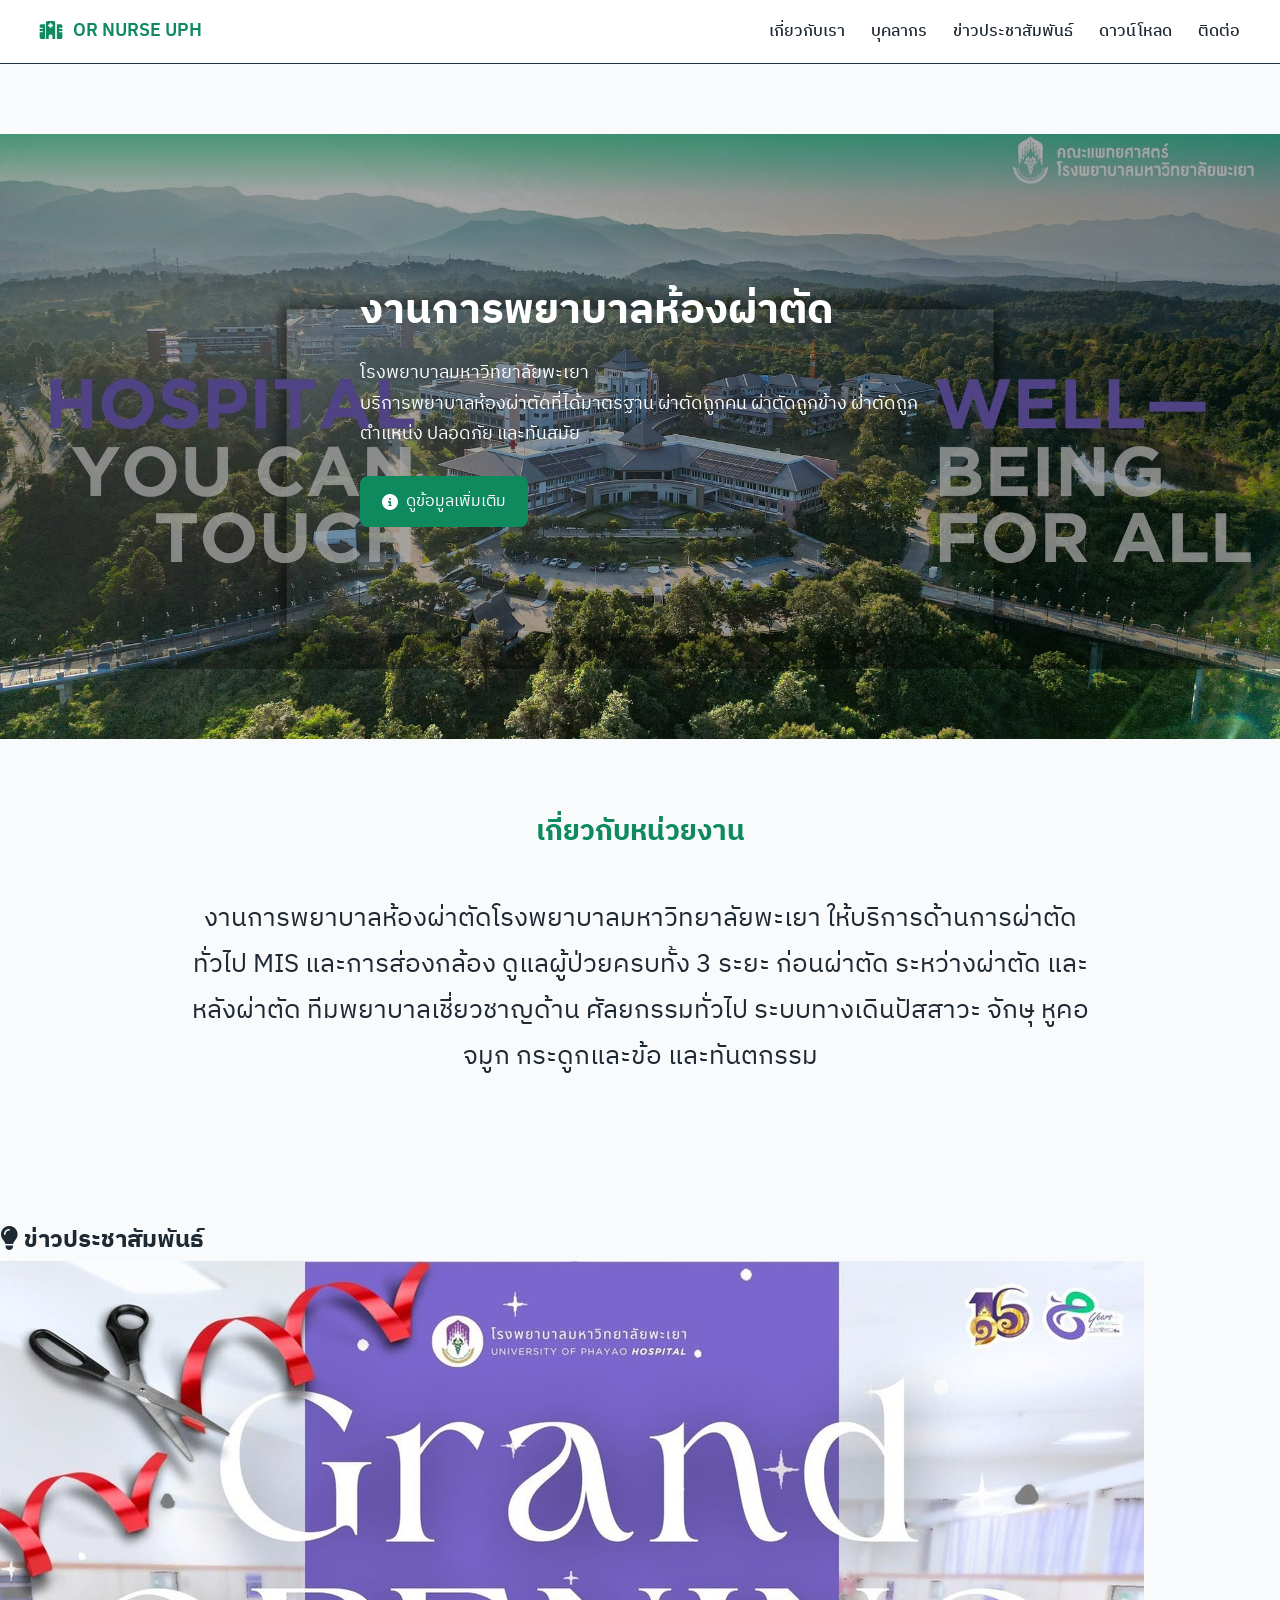
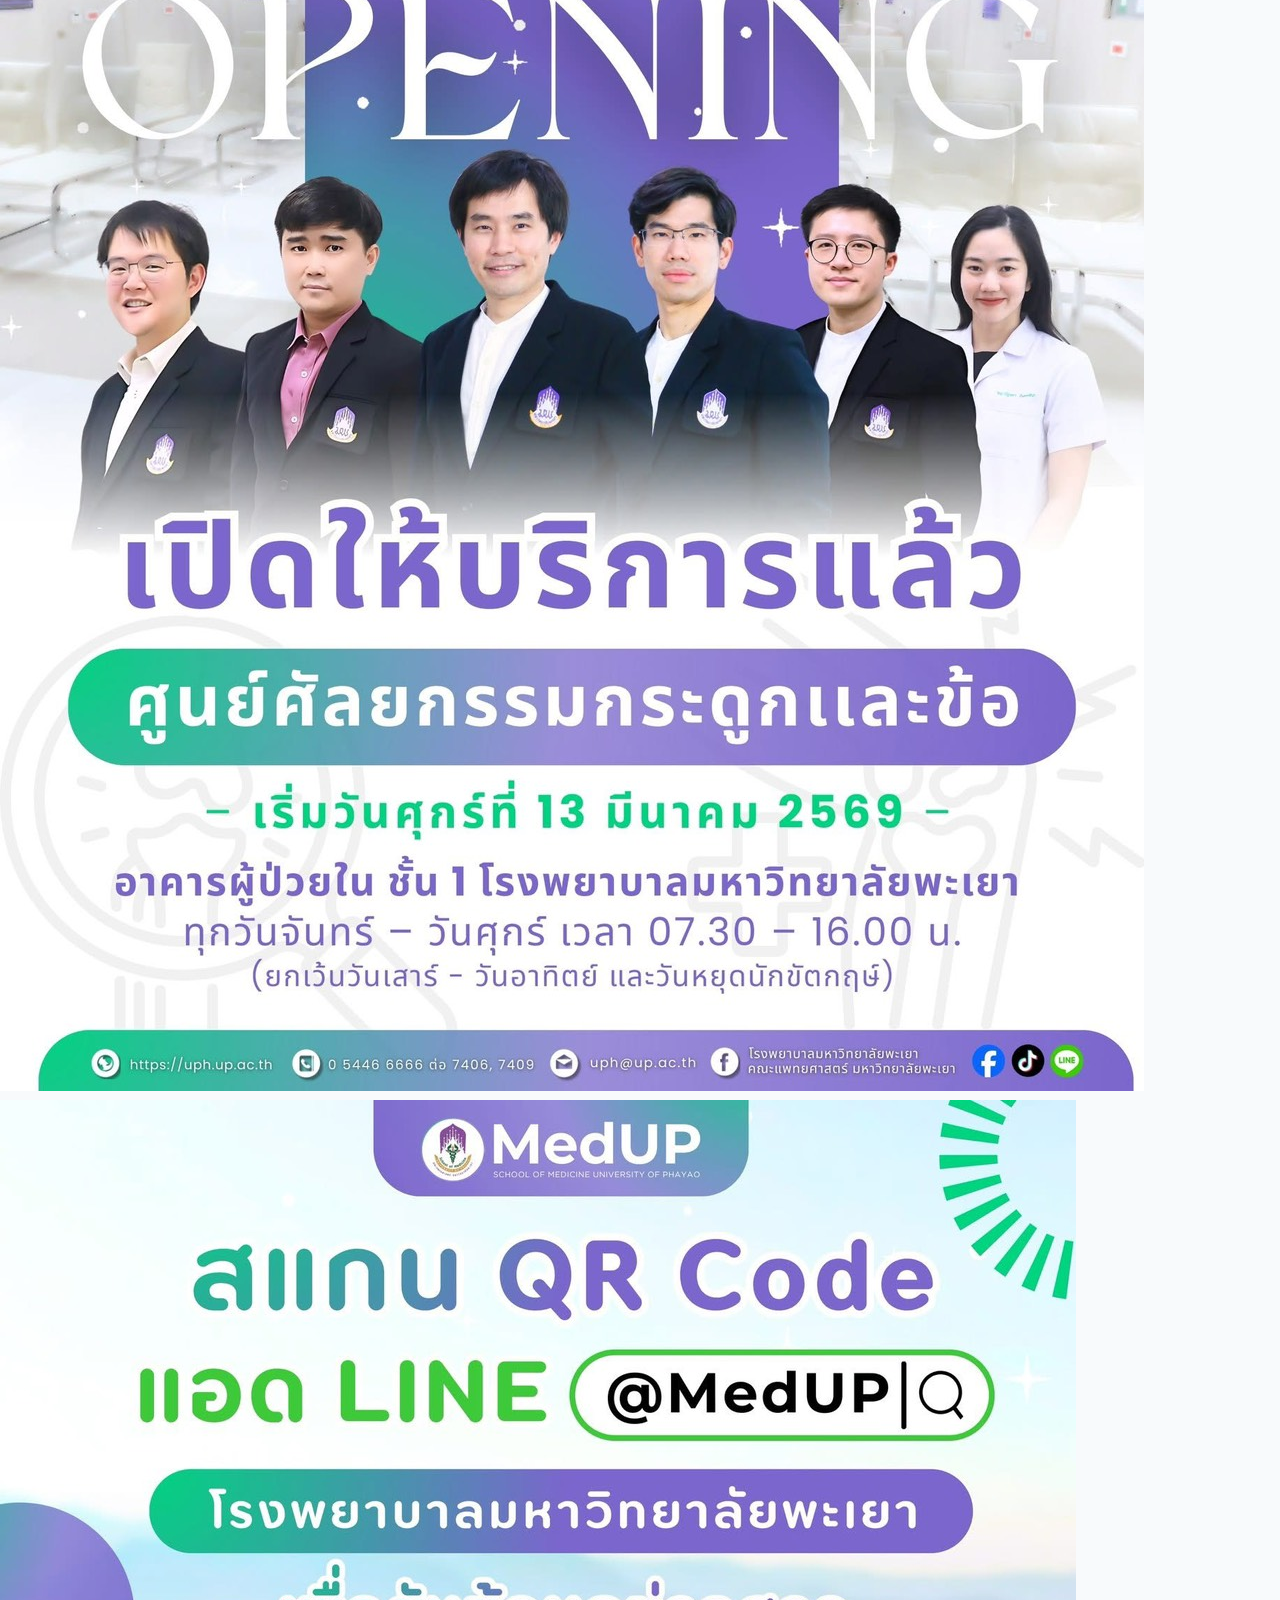
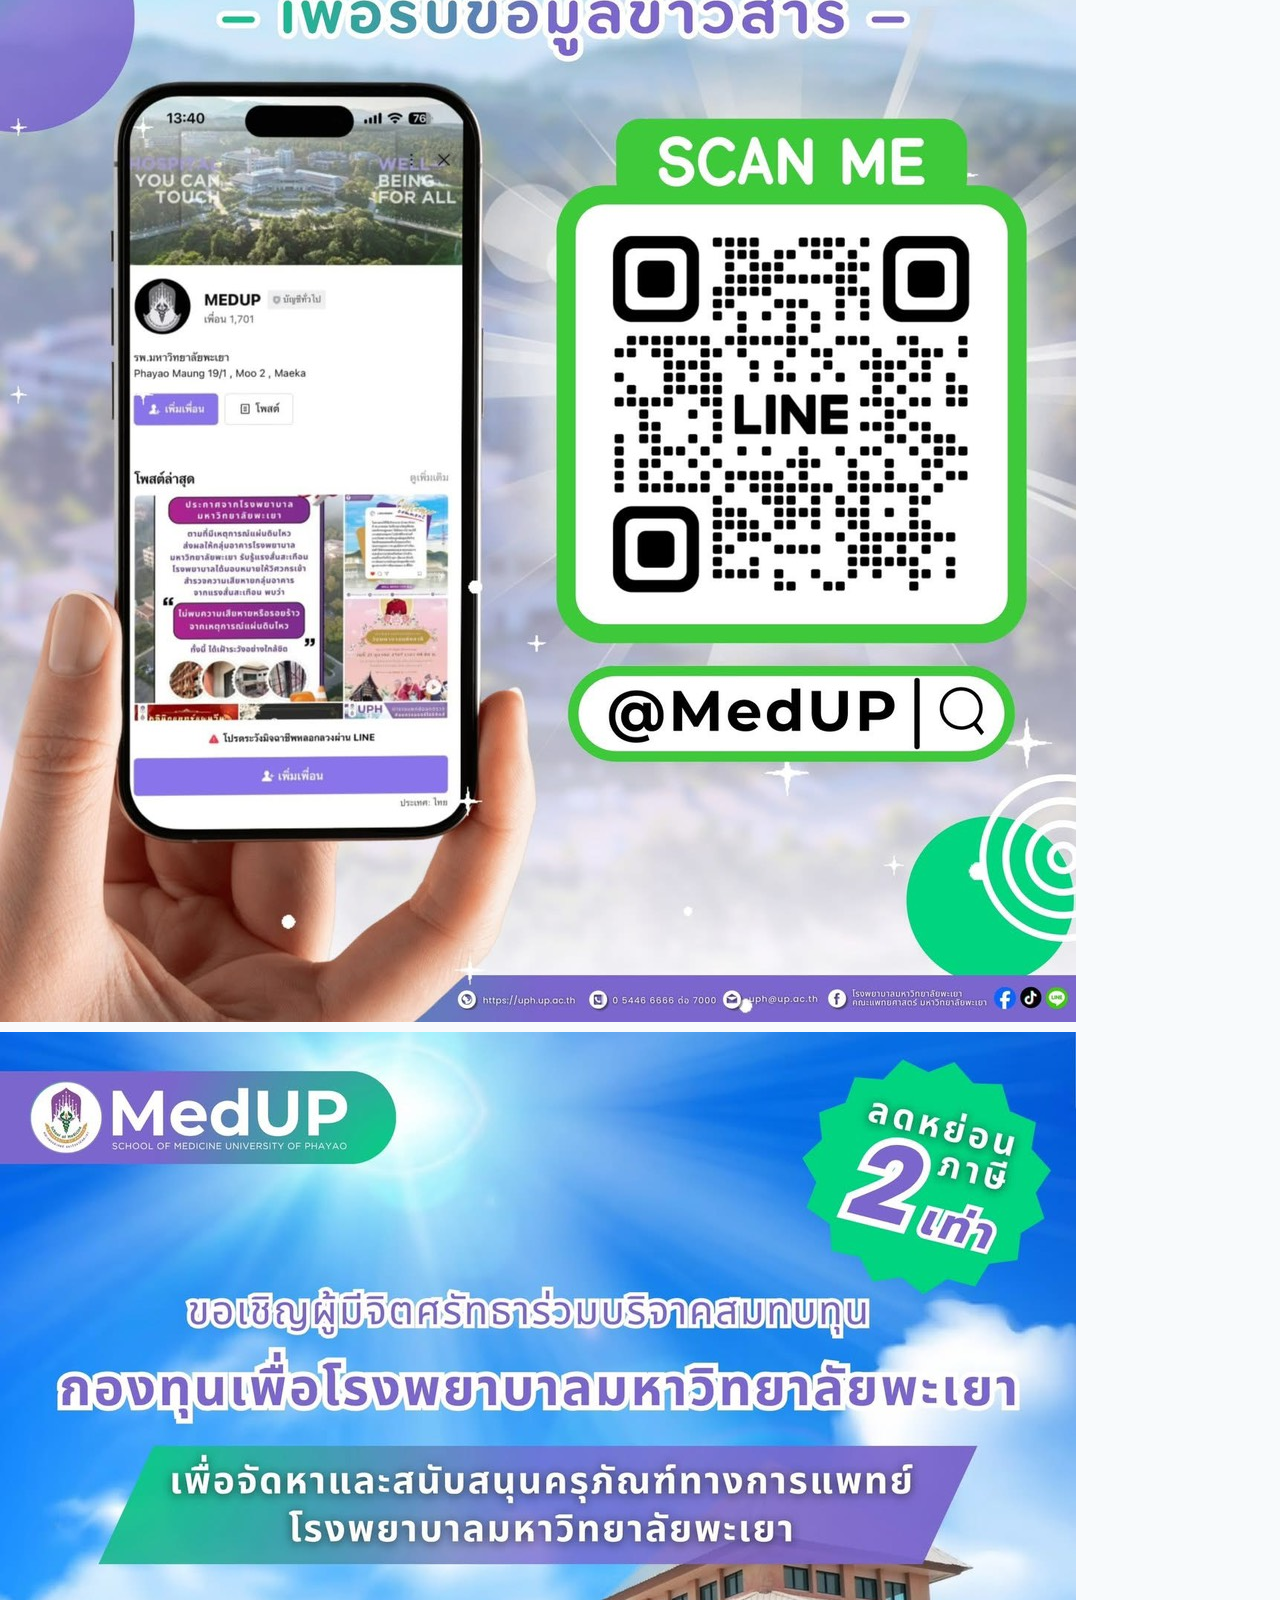
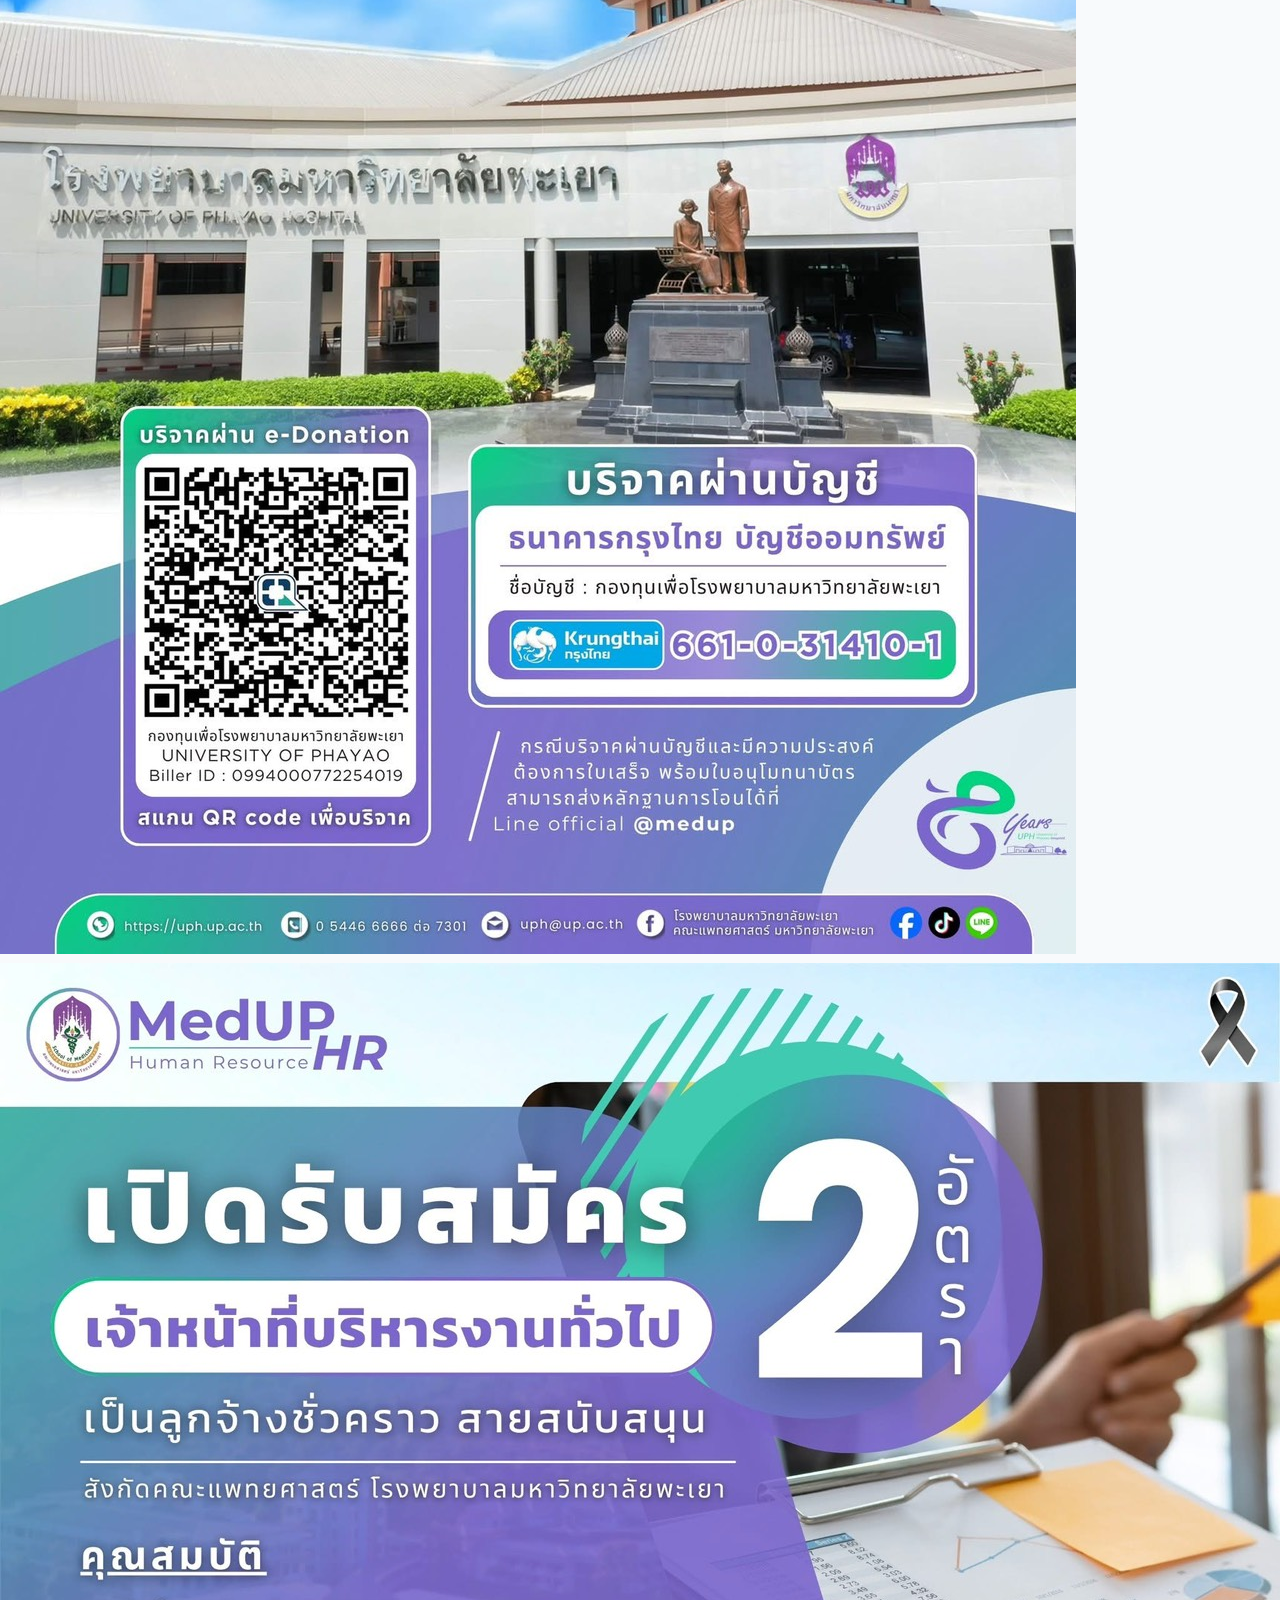
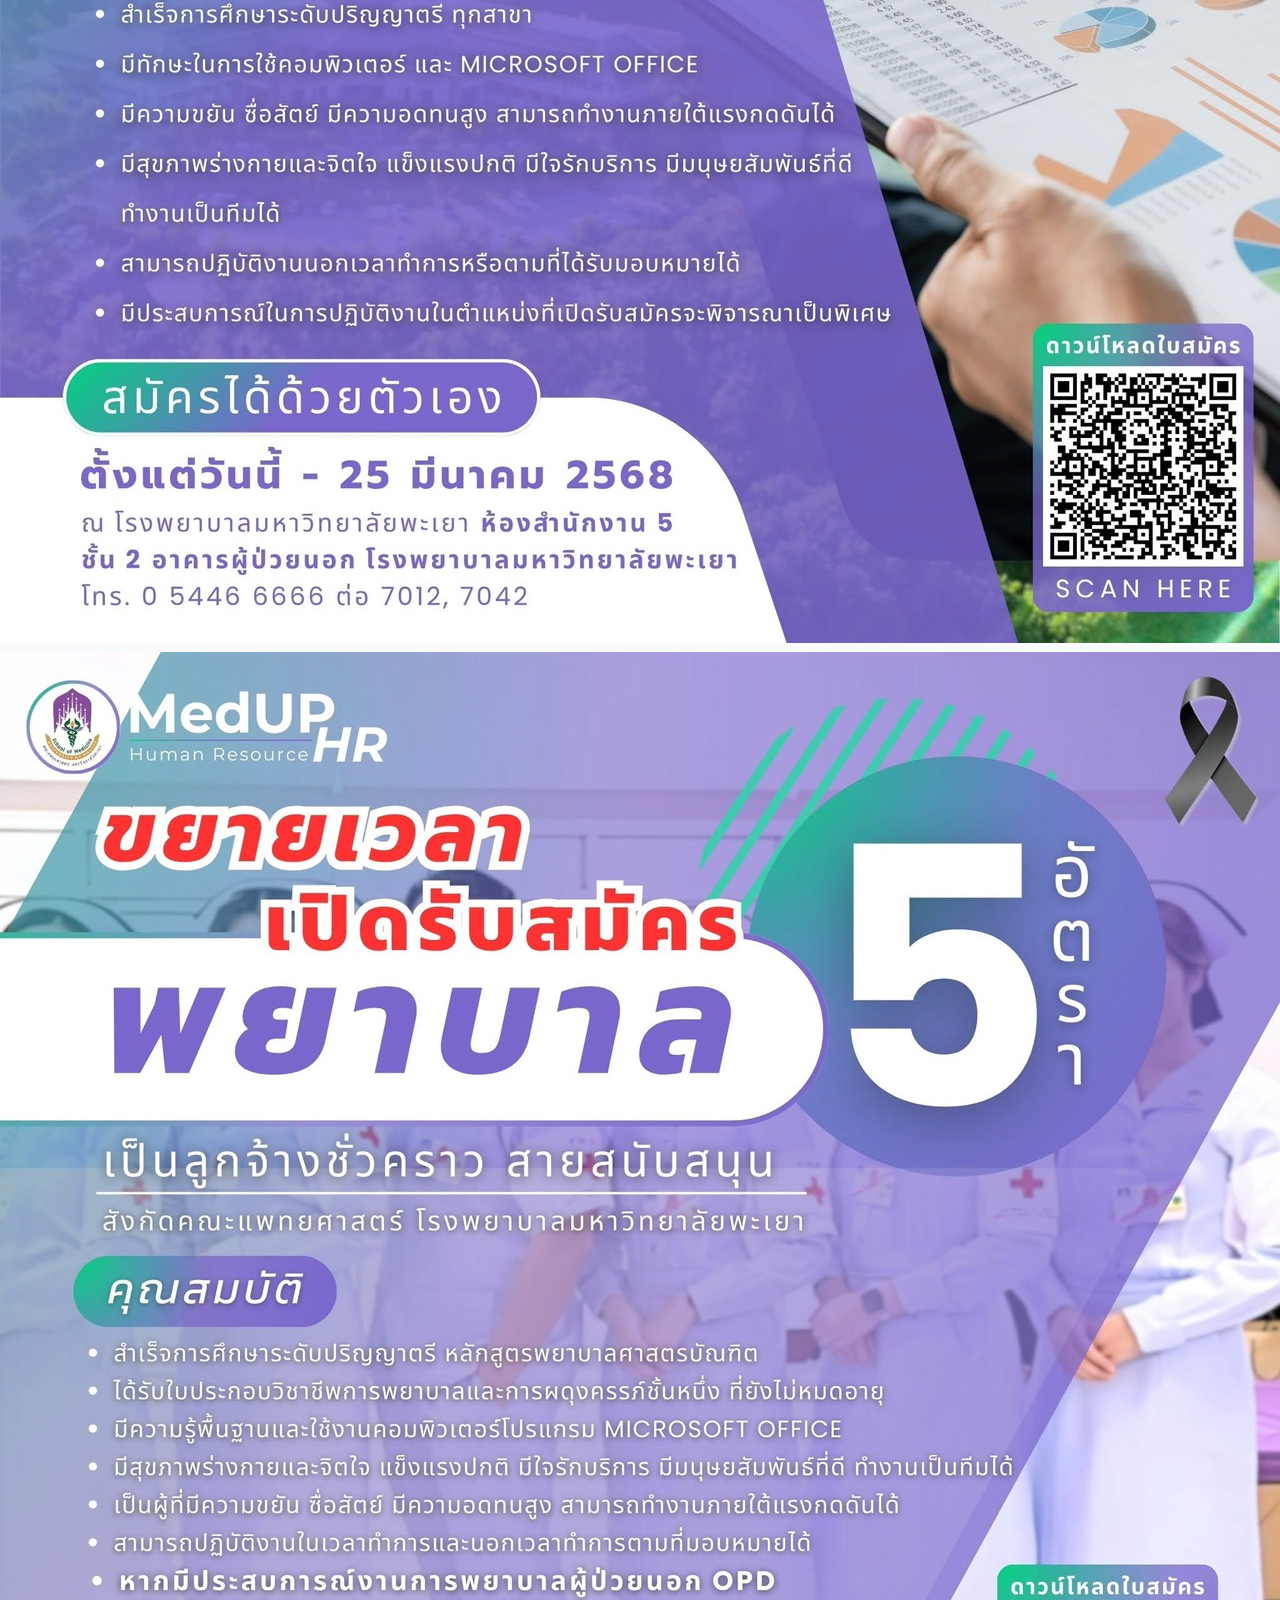
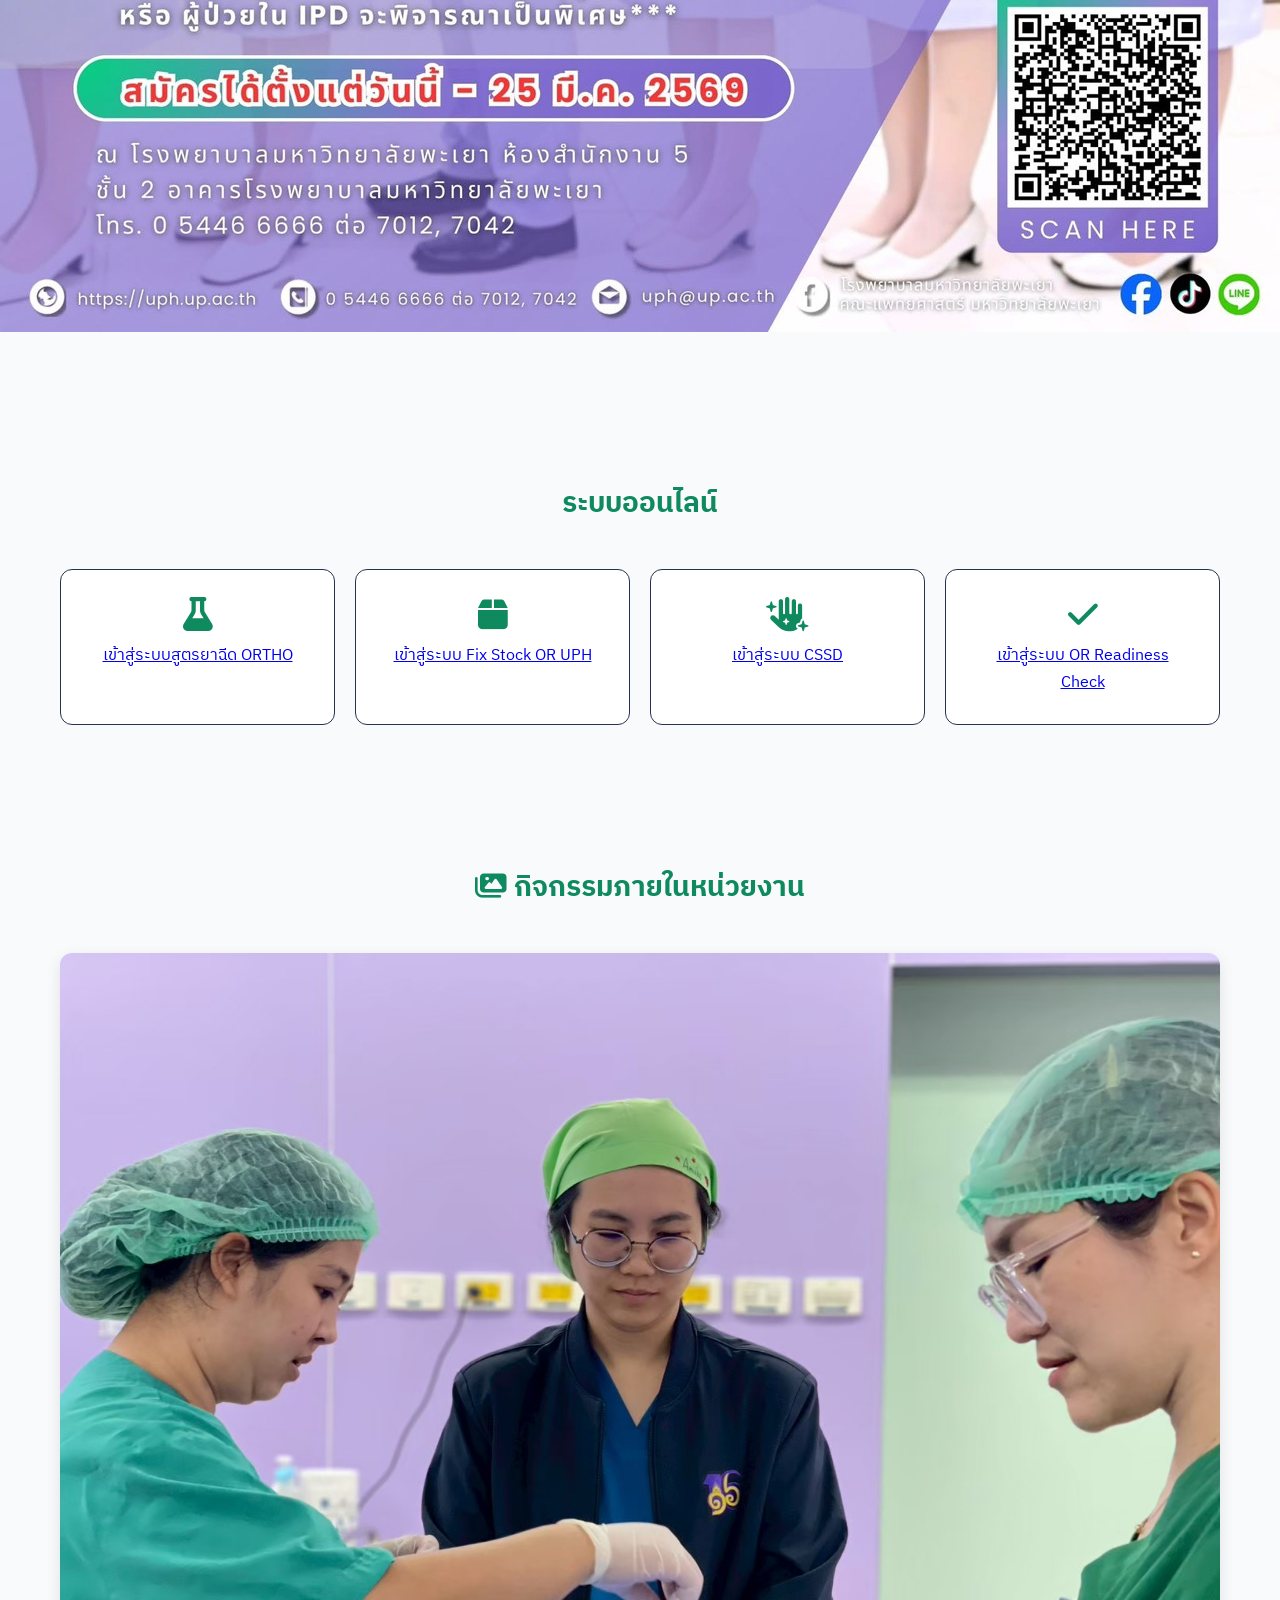
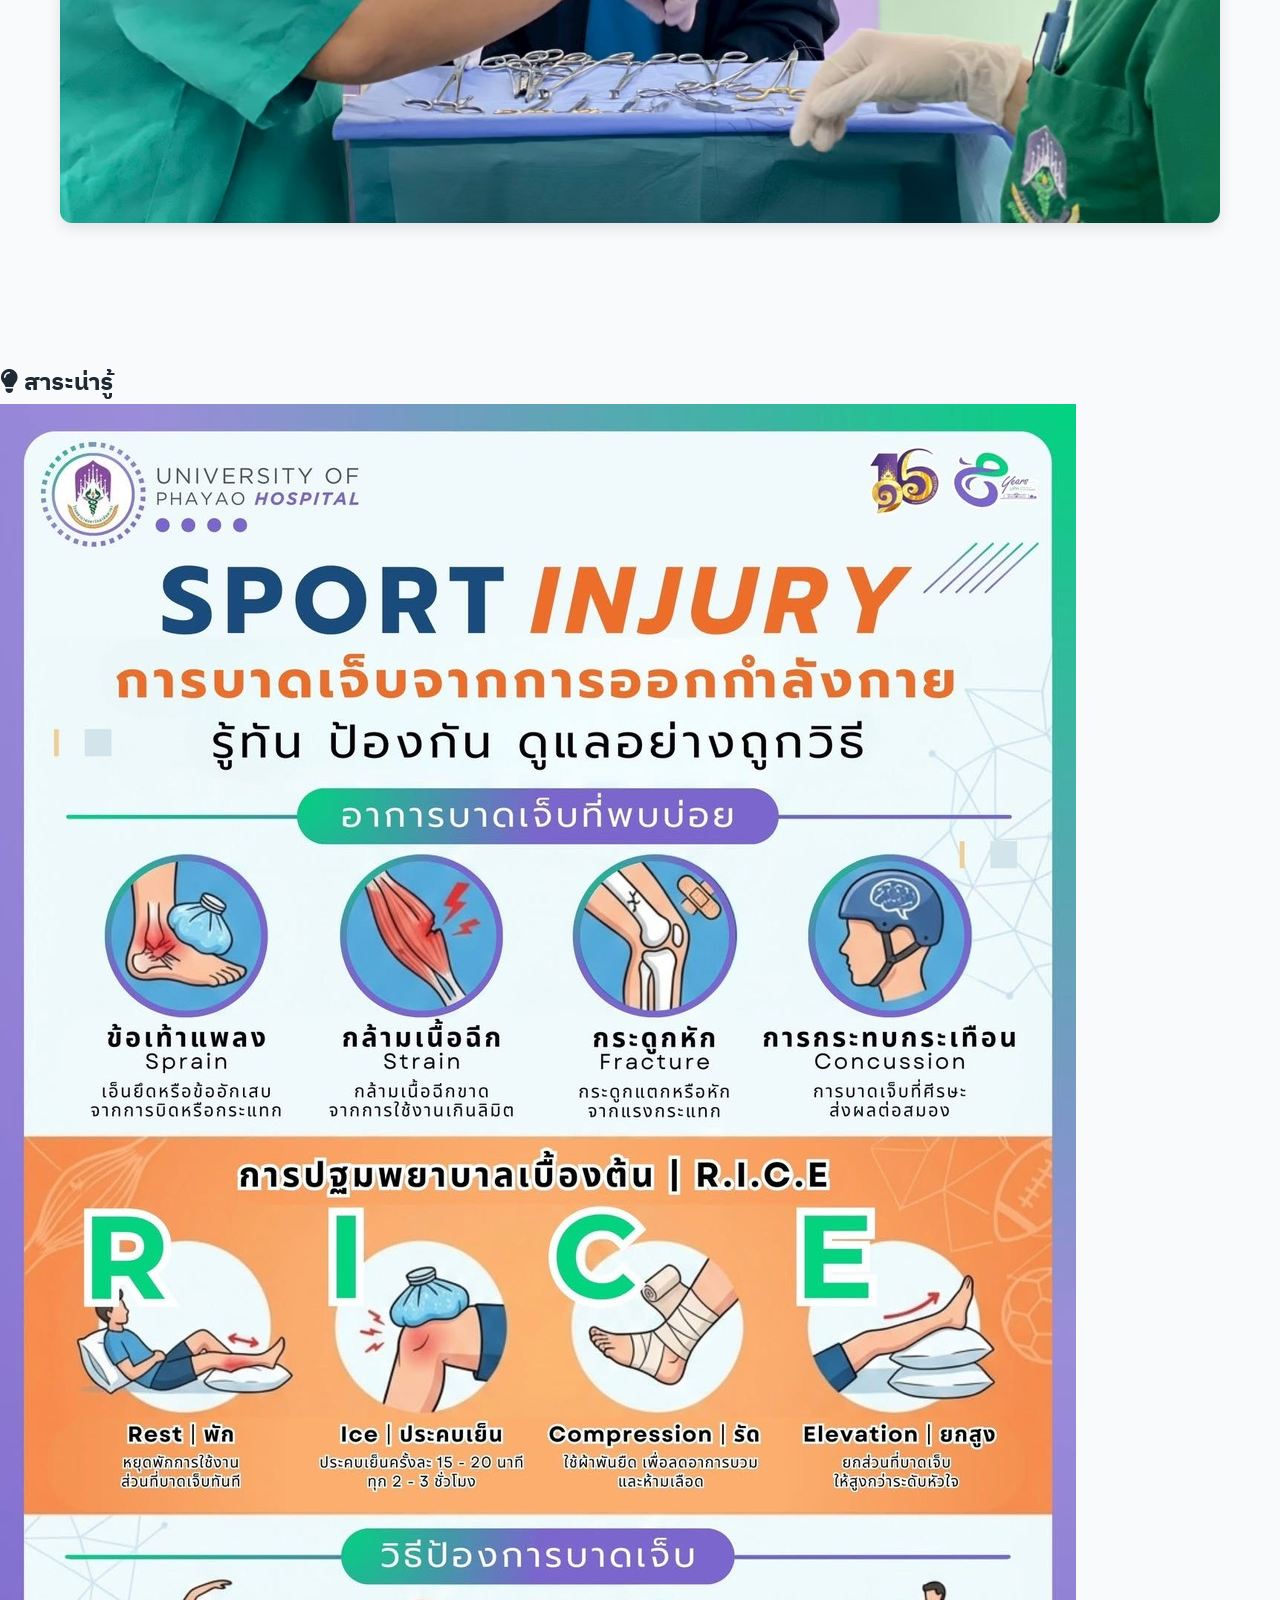
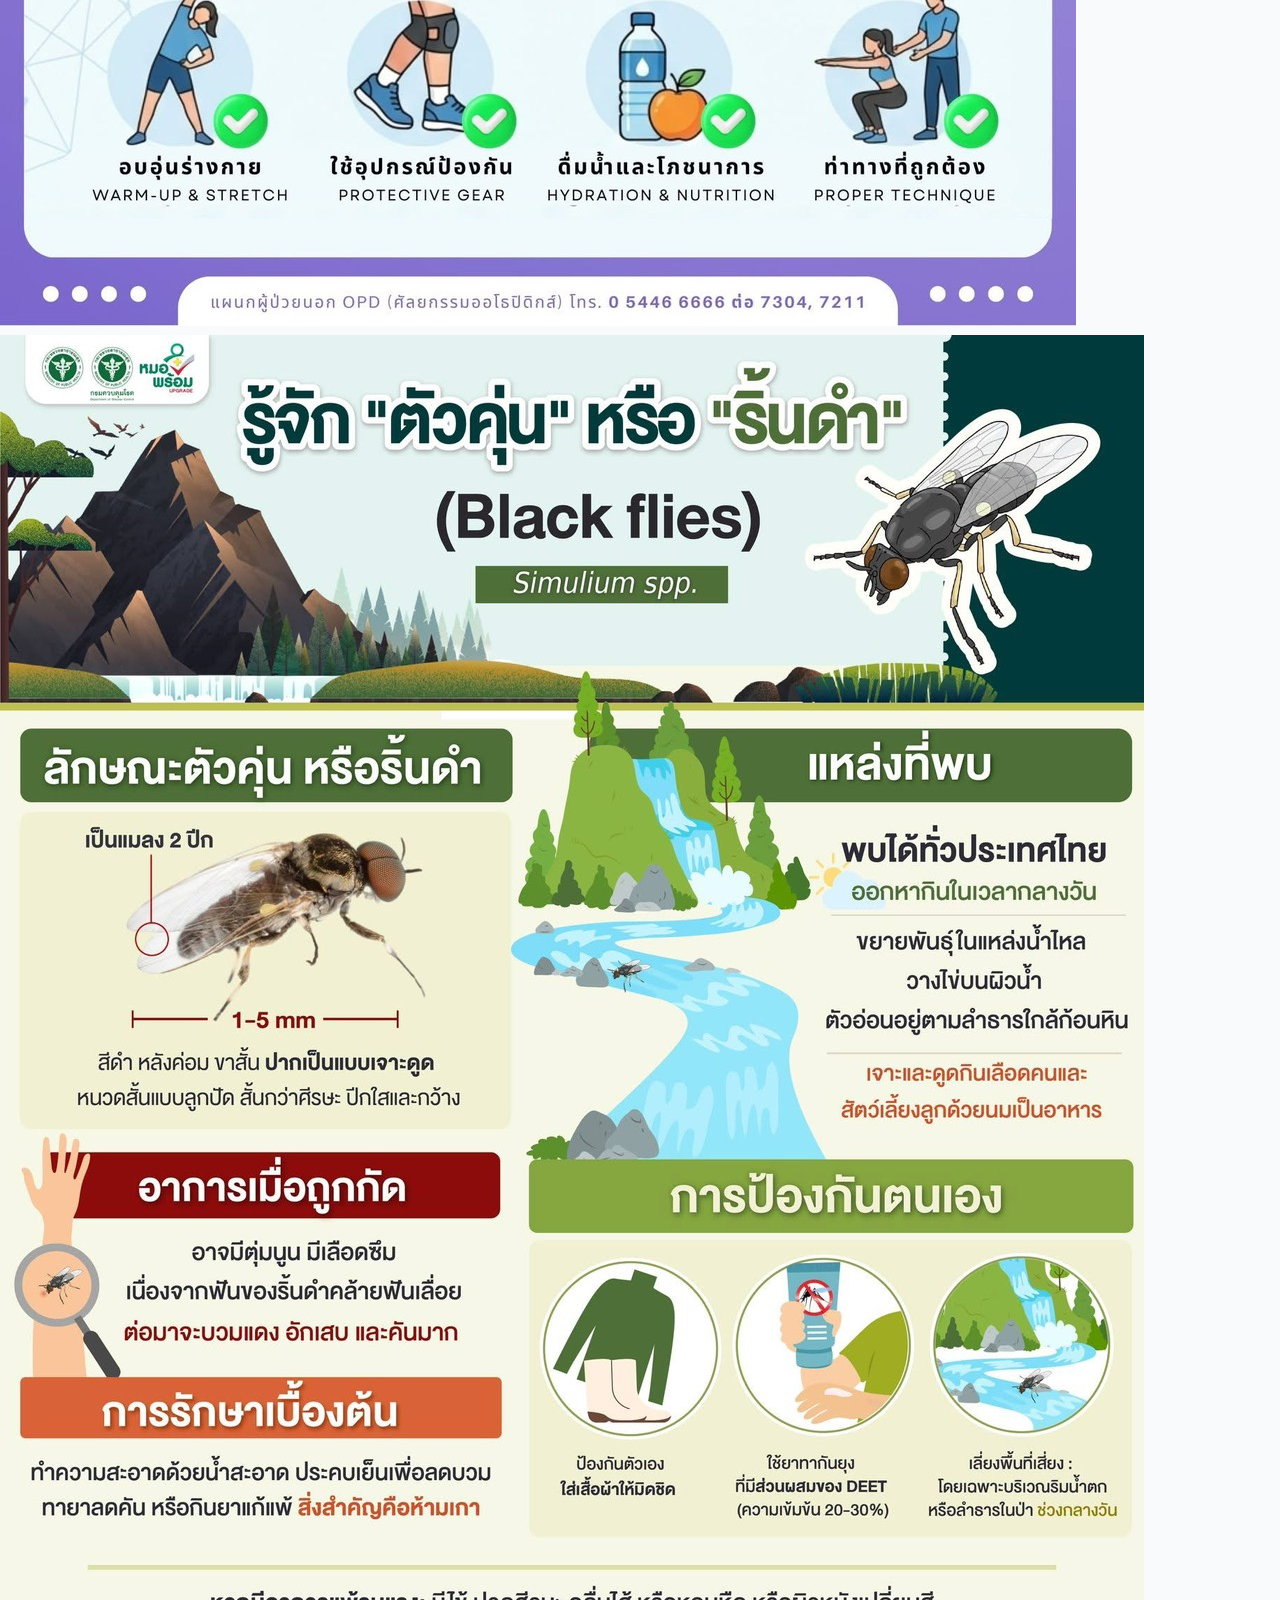
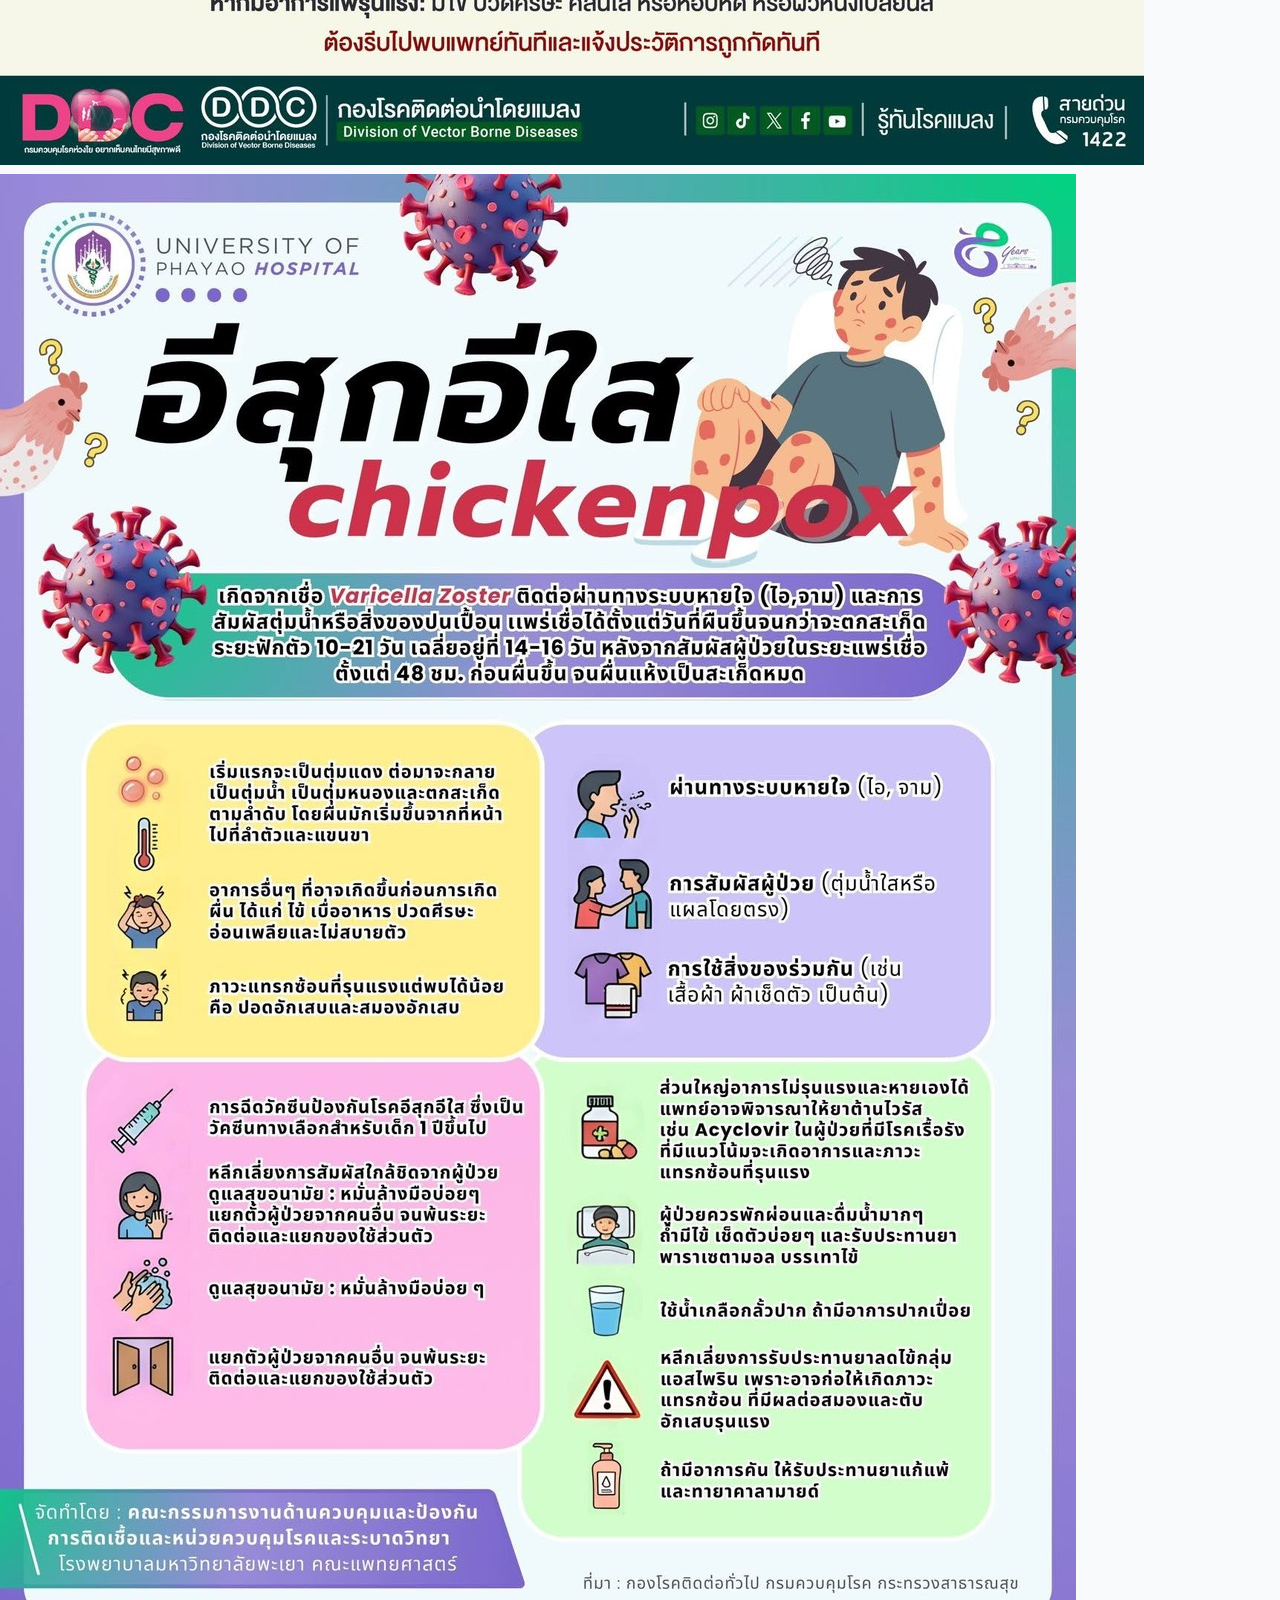
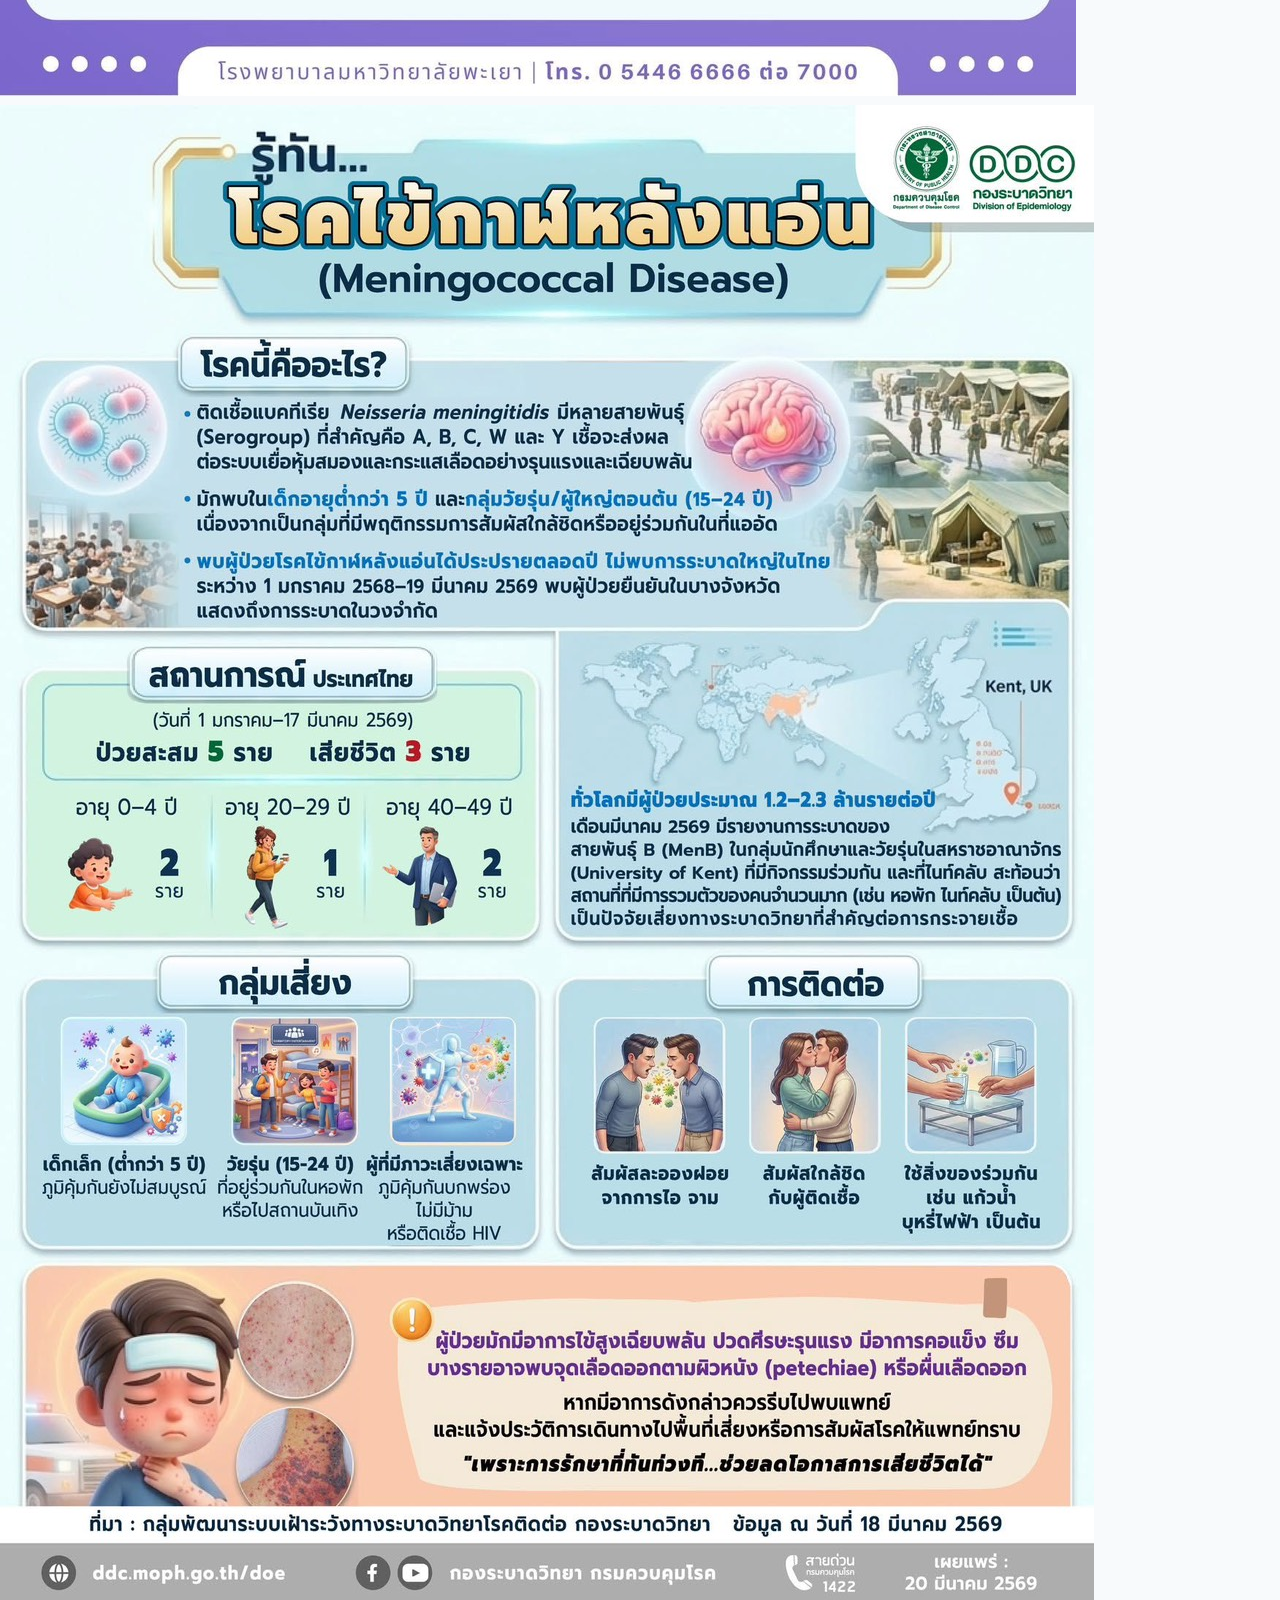
==== index.html @ 89be955a "Update index.html" ====
<!DOCTYPE html>
<html lang="th">
<head>

<meta charset="UTF-8">
<meta name="viewport" content="width=device-width, initial-scale=1.0">

<title>งานการพยาบาลห้องผ่าตัด | โรงพยาบาลมหาวิทยาลัยพะเยา</title>

<meta name="description" content="เว็บไซต์งานการพยาบาลห้องผ่าตัด โรงพยาบาลมหาวิทยาลัยพะเยา ข้อมูลบุคลากร ข่าวประชาสัมพันธ์ เอกสาร และกิจกรรม">

<!-- Google Font -->
<link href="https://fonts.googleapis.com/css2?family=IBM+Plex+Sans+Thai:wght@300;400;500;600;700&display=swap" rel="stylesheet">

<!-- Font Awesome -->
<link rel="stylesheet" href="https://cdnjs.cloudflare.com/ajax/libs/font-awesome/6.5.0/css/all.min.css">

<style>

/* ===== ROOT ===== */
:root{
--primary:#0f8a5f;
--primary-dark:#0a6c49;
--primary-light:#eaf7f3;
--text:#1f2933;
--gray:#6b7280;
--border:#25334e;
--bg:#f8fafc;
}

/* ===== BASE ===== */
*{margin:0;padding:0;box-sizing:border-box;}
body{
font-family:'IBM Plex Sans Thai',sans-serif;
background:var(--bg);
color:var(--text);
line-height:1.7;
}

.container{
max-width:1200px;
margin:auto;
padding:0 20px;
}

/* ===== HEADER ===== */
.header{
background:white;
border-bottom:1px solid var(--border);
position:sticky;
top:0;
z-index:1000;
}

.nav-container{
display:flex;
justify-content:space-between;
align-items:center;
padding:16px 0;
}

.logo{
display:flex;
align-items:center;
gap:10px;
font-weight:600;
font-size:18px;
color:var(--primary);
}

.navbar ul{
display:flex;
list-style:none;
gap:26px;
}

.navbar a{
text-decoration:none;
color:var(--text);
font-weight:500;
transition:0.25s;
}

.navbar a:hover{color:var(--primary);}

.mobile-menu{display:none;font-size:22px;}

/* ===== HERO SLIDER ===== */
.hero{
position:relative;
height:75vh;
overflow:hidden;
}

.hero-slider{
position:absolute;
width:100%;
height:100%;
}

.hero-slider img{
position:absolute;
width:100%;
height:100%;
object-fit:cover;
opacity:0;
transition:opacity 1s ease;
}

.hero-slider img.active{
opacity:1;
}

.hero-overlay{
position:relative;
z-index:2;
height:100%;
background:rgba(0,0,0,0.35);
display:flex;
align-items:center;
}

.hero-content{
color:white;
max-width:600px;
}

.hero h1{font-size:42px;margin-bottom:12px;}
.hero p{font-size:18px;margin-bottom:26px;}

.btn-primary{
display:inline-flex;
align-items:center;
gap:8px;
background:var(--primary);
color:white;
padding:12px 22px;
border-radius:8px;
text-decoration:none;
transition:0.25s;
}

.btn-primary:hover{background:var(--primary-dark);}

/* ===== SECTION ===== */
section{padding:70px 0;}

.section-title{
text-align:center;
font-size:28px;
margin-bottom:40px;
color:var(--primary);
}

/* ===== ABOUT ===== */
.about-grid{
display:grid;
grid-template-columns:1fr 260px;
gap:40px;
align-items:center;
}

.about-icon{
font-size:120px;
color:var(--primary-light);
text-align:center;
}

/* ===== NEWS ===== */
.news-grid{
display:grid;
grid-template-columns:repeat(auto-fit,minmax(260px,1fr));
gap:24px;
}

.news-card{
background:white;
padding:24px;
border-radius:12px;
border:1px solid var(--border);
transition:0.25s;
}

.news-card:hover{
transform:translateY(-4px);
box-shadow:0 10px 25px rgba(0,0,0,0.05);
}

/* ===== EVENTS ===== */
.event-list{
list-style:none;
max-width:600px;
margin:auto;
}

.event-list li{
padding:12px 0;
border-bottom:1px solid var(--border);
}

.event-list i{
color:var(--primary);
margin-right:8px;
}

/* ===== DOCUMENT ===== */
.doc-grid{
display:grid;
grid-template-columns:repeat(auto-fit,minmax(200px,1fr));
gap:20px;
}

.doc-card{
background:white;
padding:28px;
text-align:center;
border-radius:12px;
border:1px solid var(--border);
transition:0.25s;
}

.doc-card:hover{
transform:translateY(-5px);
box-shadow:0 10px 25px rgba(0,0,0,0.06);
}

.doc-card i{
font-size:34px;
color:var(--primary);
margin-bottom:10px;
}


/* ===== FOOTER ===== */
.footer{
background:var(--primary);
color:white;
text-align:center;
padding:26px 0;
font-size:14px;
}

/* ===== RESPONSIVE ===== */
@media(max-width:900px){
.about-grid{grid-template-columns:1fr;}
.about-icon{display:none;}
}

@media(max-width:768px){
.navbar{display:none;}
.mobile-menu{display:block;}
.hero{height:65vh;}
.hero h1{font-size:32px;}
}

</style>

</head>

<body>

<!-- HEADER -->
<header class="header">
<div class="container nav-container">

<div class="logo">
<i class="fa-solid fa-hospital"></i>
OR NURSE UPH
</div>

<nav class="navbar">
<ul>
<li><a href="#">เกี่ยวกับเรา</a></li>
<li><a href="pages/personel.html">บุคลากร</a></li>
<li><a href="#">ข่าวประชาสัมพันธ์</a></li>
<li><a href="#">ดาวน์โหลด</a></li>
<li><a href="#">ติดต่อ</a></li>
</ul>
</nav>

<div class="mobile-menu">
<i class="fa-solid fa-bars"></i>
</div>

</div>
</header>

<!-- HERO -->
<section class="hero">

  <div class="hero-slider">
    <img src="assets/img/banner1.jpg" class="active">
    <img src="assets/img/47467339-9385-498E-9FA0-7BF262614921_L0_001-29_1_2568 16_39_06.jpg">
    <img src="assets/img/IMG_1624.jpg">
  </div>

  <div class="hero-overlay">
    <div class="container hero-content">
      <h1>งานการพยาบาลห้องผ่าตัด</h1>
      <p>
        โรงพยาบาลมหาวิทยาลัยพะเยา<br>
        บริการพยาบาลห้องผ่าตัดที่ได้มาตรฐาน ผ่าตัดถูกคน ผ่าตัดถูกข้าง ผ่าตัดถูกตำแหน่ง ปลอดภัย และทันสมัย
      </p>
      <a href="#" class="btn-primary">
        <i class="fa-solid fa-circle-info"></i>
        ดูข้อมูลเพิ่มเติม
      </a>
    </div>
  </div>

</section>

<style>
/* HERO SLIDER */
.hero{
  position:relative;
  height:75vh;
  overflow:hidden;
}

.hero-slider{
  position:absolute;
  width:100%;
  height:100%;
}

.hero-slider img{
  position:absolute;
  width:100%;
  height:100%;
  object-fit:cover;
  opacity:0;
  transition:opacity 1s ease;
}

.hero-slider img.active{
  opacity:1;
}

/* HERO OVERLAY */
.hero-overlay{
  position:relative;
  z-index:2;
  height:100%;
  background:rgba(0,0,0,0.35);
  display:flex;
  align-items:center;
}

.hero-content{
  color:white;
  max-width:600px;
}

.hero h1{
  font-size:42px;
  margin-bottom:12px;
}

.hero p{
  font-size:18px;
  margin-bottom:26px;
}
</style>

<script>
// ===== HERO SLIDER =====
const heroImages = document.querySelectorAll(".hero-slider img");
let heroIndex = 0;

function showHeroSlide() {
  heroImages.forEach(img => img.classList.remove("active"));
  heroImages[heroIndex].classList.add("active");
  heroIndex = (heroIndex + 1) % heroImages.length;
}

// เริ่มสไลด์ทันทีและวนทุก 6 วินาที
showHeroSlide();
setInterval(showHeroSlide, 6000);
</script>

<!-- ABOUT -->
<section class="about">
  <div class="container">

    <h2 class="section-title">เกี่ยวกับหน่วยงาน</h2>

    <div class="about-single-center">
      <p class="about-text">
        งานการพยาบาลห้องผ่าตัดโรงพยาบาลมหาวิทยาลัยพะเยา ให้บริการด้านการผ่าตัดทั่วไป
         MIS และการส่องกล้อง ดูแลผู้ป่วยครบทั้ง 3 ระยะ 
         ก่อนผ่าตัด ระหว่างผ่าตัด และหลังผ่าตัด 
          ทีมพยาบาลเชี่ยวชาญด้าน ศัลยกรรมทั่วไป ระบบทางเดินปัสสาวะ จักษุ หูคอจมูก กระดูกและข้อ
            และทันตกรรม
      </p>
    </div>

  </div>
</section>

<style>
/* ABOUT SECTION - กึ่งกลาง */
.about-single-center{
  display:flex;
  justify-content:center;   /* จัดกึ่งกลางแนวนอน */
  text-align:center;        /* จัดข้อความกึ่งกลาง */
  max-width:900px;          /* จำกัดความกว้าง */
  margin:auto;              /* จัดกึ่งกลางทั้งคอนเทนเนอร์ */
}

.about-text{
  font-size:1.6rem;         /* ตัวหนังสือใหญ่ อ่านง่าย */
  line-height:1.8;          /* เว้นบรรทัดสบายตา */
  color:#1f2933;
}

/* RESPONSIVE */
@media(max-width:768px){
  .about-text{
    font-size:1.4rem;       /* ปรับขนาดให้มือถืออ่านง่าย */
  }
}

@media(max-width:480px){
  .about-text{
    font-size:1.2rem;
    line-height:1.6;
  }
}
</style>

<!-- ===== KNOWLEDGE A4 SLIDER ขนาด A4 ===== -->
<section class="knowledge-a4-slider">
  <div class="a4-paper">

    <h2 class="title">
      <i class="fa-solid fa-lightbulb"></i>
      ข่าวประชาสัมพันธ์
    </h2>

    <div class="slider">
      <img src="assets/img/11.jpg" class="active">
      <img src="assets/img/12.jpg">
      <img src="assets/img/13.jpg">
      <img src="assets/img/14.jpg">
      <img src="assets/img/15.jpg">
    </div>

  </div>
</section>

<!-- ===== ระบบออนไลน์ ===== -->
<section class="documents">
  <div class="container">

    <h2 class="section-title">ระบบออนไลน์</h2>

    <div class="doc-grid">
      <!-- ระบบสูตรยาฉีด ORTHO -->
      <a href="https://operationsettinguph.my.canva.site/dagyrto4rgi" target="_blank" class="doc-card">
        <i class="fa-solid fa-flask"></i>
        <p>เข้าสู่ระบบสูตรยาฉีด ORTHO</p>
      </a>

      <!-- ระบบ Fix Stock OR UPH -->
      <a href="https://operationsettinguph.my.canva.site/c3m539qceevh2kzk" target="_blank" class="doc-card">
        <i class="fa-solid fa-box"></i>
        <p>เข้าสู่ระบบ Fix Stock OR UPH</p>
      </a>

      <!-- ระบบ CSSD -->
      <a href="http://10.160.11.129:8080/tgreport/login.php" target="_blank" class="doc-card">
        <i class="fa-solid fa-hand-sparkles"></i>
        <p>เข้าสู่ระบบ CSSD</p>
      </a>

      <!-- ระบบ OR Readiness Check -->
      <a href=https://operationsettinguph.my.canva.site/c3w0s58597f7ma24 target="_blank" class="doc-card">
        <i class="fa-solid fa-check"></i>
        <p>เข้าสู่ระบบ OR Readiness Check</p>
      </a>
    </div>

  </div>
</section>

<!-- ACTIVITIES SLIDER 4:3 -->
<section class="activities">
  <div class="container">
    <h2 class="section-title">
      <i class="fa-solid fa-images"></i>
      กิจกรรมภายในหน่วยงาน
    </h2>

    <div class="activities-slider">
      <!-- ใส่รูปที่นี่ 4 รูป -->
      <img src="assets/img/Training2.jpg" class="active" alt="กิจกรรม 1">
      <img src="assets/img/Training.jpg" alt="กิจกรรม 2">
      <img src="assets/img/Auto CPR.jpg" alt="กิจกรรม 3">
      <img src="assets/img/RCA.jpg" alt="กิจกรรม 4">
    </div>
  </div>
</section>

<style>
/* ===== ACTIVITIES SLIDER 4:3 ===== */
.activities-slider{
  position:relative;
  width:100%;
  /* กำหนดอัตราส่วน 4:3 */
  aspect-ratio: 4 / 3;
  overflow:hidden;
  border-radius:12px;
  box-shadow:0 5px 15px rgba(0,0,0,0.1);
  margin-top:30px;
}

.activities-slider img{
  position:absolute;
  width:100%;
  height:100%;
  object-fit:cover;
  opacity:0;
  transition:opacity 1s ease;
}

.activities-slider img.active{
  opacity:1;
}

/* RESPONSIVE */
@media(max-width:768px){
  .activities-slider{
    aspect-ratio: 4 / 3; /* ยังคง 4:3 */
  }
}

@media(max-width:480px){
  .activities-slider{
    aspect-ratio: 4 / 3;
  }
}
</style>

<script>
// ===== ACTIVITIES SLIDER =====
let activityIndex = 0;
const activitySlides = document.querySelectorAll(".activities-slider img");

function showActivitySlide(){
  activitySlides.forEach(img => img.classList.remove("active"));
  activitySlides[activityIndex].classList.add("active");
  activityIndex = (activityIndex + 1) % activitySlides.length;
}

// เริ่มสไลด์ทุก 10 วินาที
setInterval(showActivitySlide, 10000);
</script>

<!-- ===== KNOWLEDGE A4 SLIDER ===== -->
<section class="knowledge-a4-slider">
  <div class="a4-paper">

    <h2 class="title">
      <i class="fa-solid fa-lightbulb"></i>
      สาระน่ารู้
    </h2>

    <div class="slider">

      <!-- ชุดที่ 1 -->
      <div class="slide active">
        <img src="assets/img/01.jpg" alt="img1">
        <img src="assets/img/02.jpg" alt="img2">
      </div>

      <!-- ชุดที่ 2 -->
      <div class="slide">
        <img src="assets/img/03.jpg" alt="img3">
        <img src="assets/img/04.jpg" alt="img4">
      </div>

      <!-- ชุดที่ 3 -->
      <div class="slide">
        <img src="assets/img/S__42688523.jpg" alt="img5">
        <img src="assets/img/06.jpg" alt="img6">
      </div>

    </div>

  </div>
</section>


<!-- ===== LIGHTBOX ===== -->
<div class="lightbox" id="knowledge-lightbox">
  <span class="close">&times;</span>
  <img id="knowledge-lightbox-img" alt="preview">
</div>

<!-- DOCTOR & OR SCHEDULE -->
<section class="or-schedule">
  <div class="container">

    <!-- หัวข้อ ตารางห้องผ่าตัด (ใส่รูป A4 แนวนอน) -->
    <h2 class="section-title">
      <i class="fa-solid fa-hospital-user"></i>
      ตารางห้องผ่าตัด
    </h2>
    <div class="or-image">
      <img src="assets/img/Comparison Table List Infographic Graph.png" alt="ตารางห้องผ่าตัด">
    </div>

    <!-- ตารางแพทย์ออกตรวจ (Slider) -->
    <h2 class="section-title" style="margin-top:40px;">
      <i class="fa-solid fa-user-doctor"></i>
      ตารางแพทย์ออกตรวจ
    </h2>

    <div class="slider doctor-slider">
      <img src="assets/img/Uro.jpg" alt="Urology" class="active">
      <img src="assets/img/Med1.jpg" alt="Medicine1">
      <img src="assets/img/Med.jpg" alt="Medicine2">
      <img src="assets/img/Ortho.jpg" alt="Orthopedics">
      <img src="assets/img/EYE.jpg" alt="Eye">
      <img src="assets/img/ENT.jpg" alt="ENT">
      <img src="assets/img/สูติ.jpg" alt="Obstetrics">
      <img src="assets/img/กุมาร.jpg" alt="Pediatrics">
      <img src="assets/img/ผิวหนัง.jpg" alt="Dermatology">
      <img src="assets/img/เวสศาส.jpg" alt="Vascular">
      <img src="assets/img/รังสี.jpg" alt="Radiology">
    </div>

  </div>
</section>

<style>
/* ===== OR ROOM IMAGE A4 HORIZONTAL ===== */
.or-image{
  width:100%;
  overflow:hidden;
  border-radius:12px;
  box-shadow:0 5px 15px rgba(0,0,0,0.1);
}

.or-image img{
  width:100%;
  height:auto;
  object-fit:cover;
}

/* ===== DOCTOR SLIDER ===== */
.doctor-slider{
  position:relative;
  width:100%;
  aspect-ratio:1 / 1; /* กรอบจัตุรัส */
  overflow:hidden;
  border-radius:12px;
  box-shadow:0 5px 15px rgba(0,0,0,0.1);
  margin-top:30px;
}

.doctor-slider img{
  position:absolute;
  width:100%;
  height:100%;
  object-fit:cover;
  opacity:0;
  transition:opacity 1s ease;
  cursor:pointer;
}

.doctor-slider img.active{
  opacity:1;
}

/* LIGHTBOX */
#doctor-lightbox{
  display:none;
  position:fixed;
  top:0;
  left:0;
  width:100%;
  height:100%;
  background:rgba(0,0,0,0.85);
  justify-content:center;
  align-items:center;
  z-index:9999;
}

#doctor-lightbox img{
  max-width:90%;
  max-height:90%;
  border-radius:10px;
}

#doctor-lightbox .close{
  position:absolute;
  top:20px;
  right:30px;
  font-size:40px;
  color:white;
  cursor:pointer;
}
</style>

<script>
// ===== DOCTOR SLIDER LOGIC =====
let doctorIndex = 0;
const doctorSlides = document.querySelectorAll(".doctor-slider img");

function showDoctorSlide(){
  doctorSlides.forEach(img => img.classList.remove("active"));
  doctorSlides[doctorIndex].classList.add("active");
  doctorIndex = (doctorIndex + 1) % doctorSlides.length;
}

// สไลด์ทุก 6 วินาที
setInterval(showDoctorSlide, 6000);

// ===== LIGHTBOX LOGIC =====
const doctorLightbox = document.getElementById("doctor-lightbox");
const doctorLightboxImg = document.getElementById("doctor-lightbox-img");
const doctorCloseBtn = doctorLightbox.querySelector(".close");

doctorSlides.forEach(img => {
  img.addEventListener("click", ()=> {
    doctorLightbox.style.display = "flex";
    doctorLightboxImg.src = img.src;
  });
});

// ปิด lightbox
doctorCloseBtn.onclick = ()=> doctorLightbox.style.display = "none";
doctorLightbox.onclick = (e)=>{
  if(e.target === doctorLightbox){
    doctorLightbox.style.display = "none";
  }
};
</script>

<!-- FOOTER -->

<footer class="footer">

<div class="container">

<p>

งานการพยาบาลห้องผ่าตัด  
โรงพยาบาลมหาวิทยาลัยพะเยา

</p>

</div>

</footer>

</body>
</html>
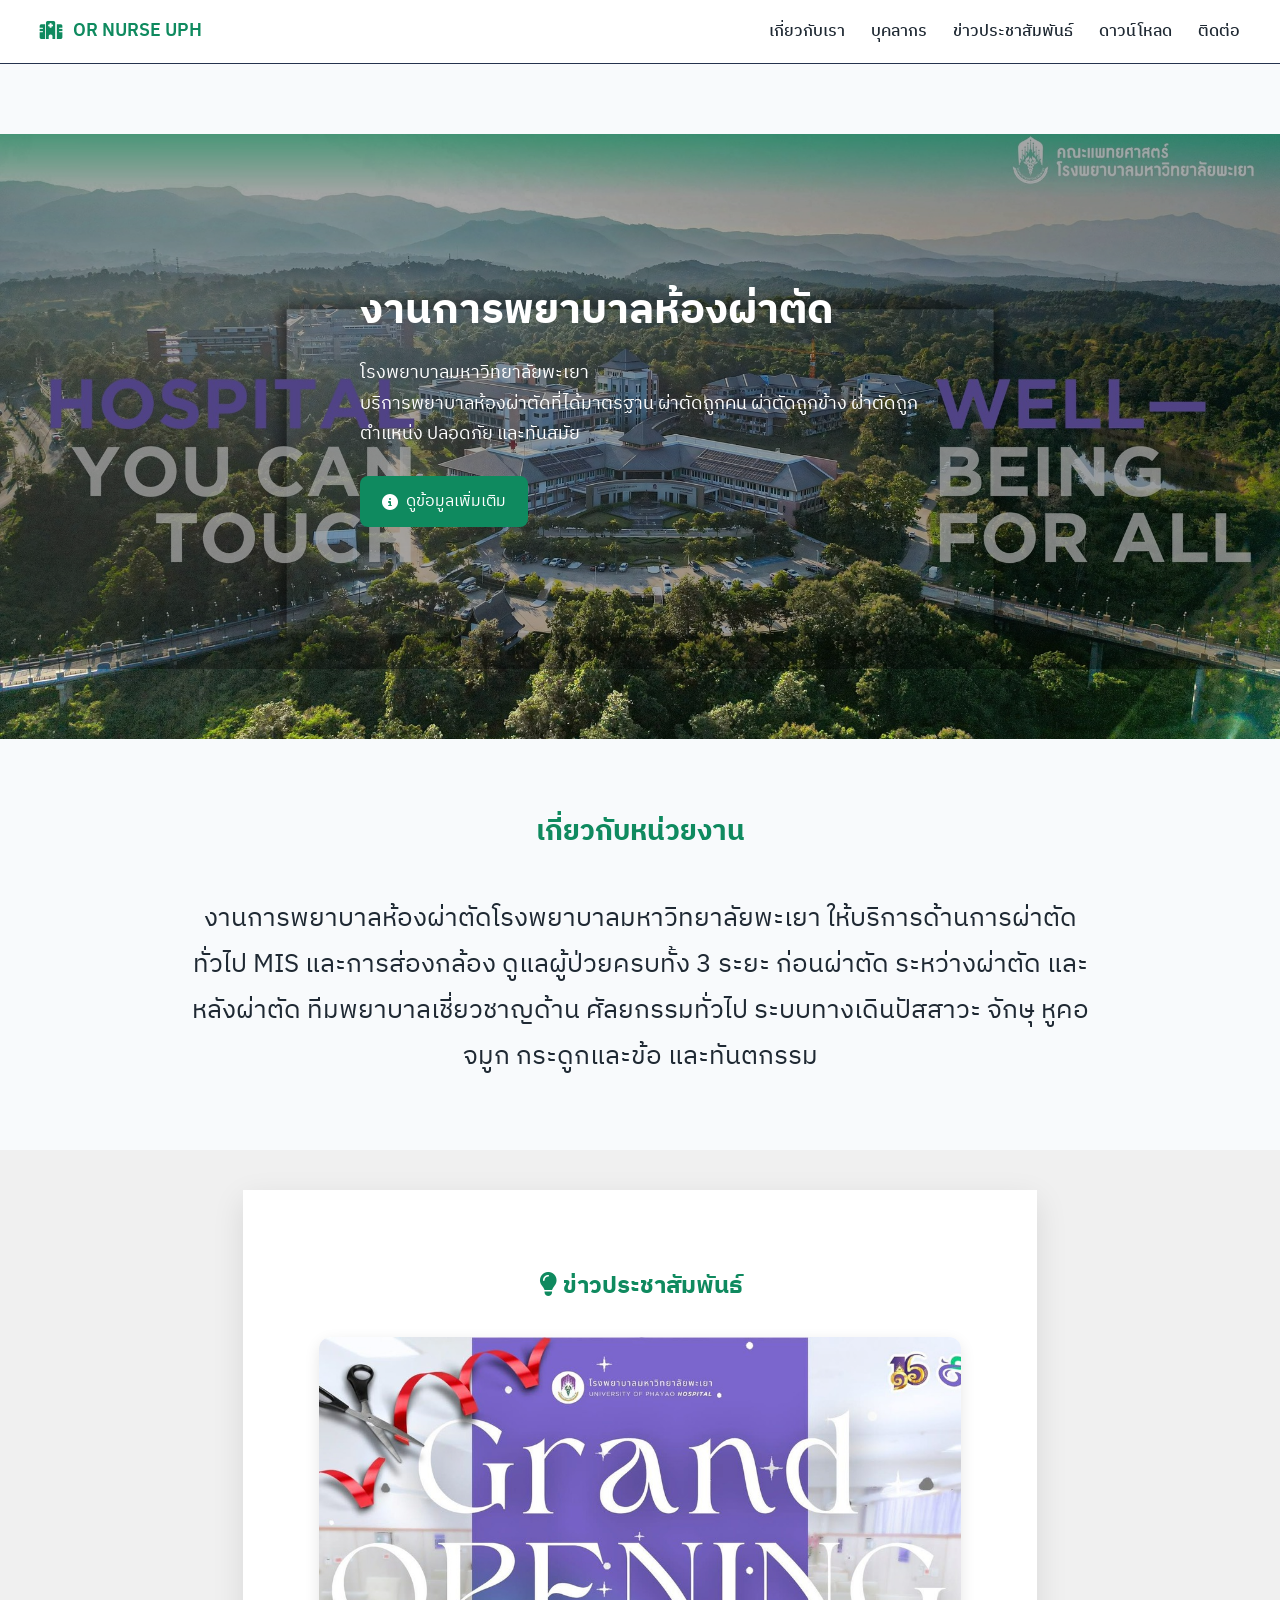
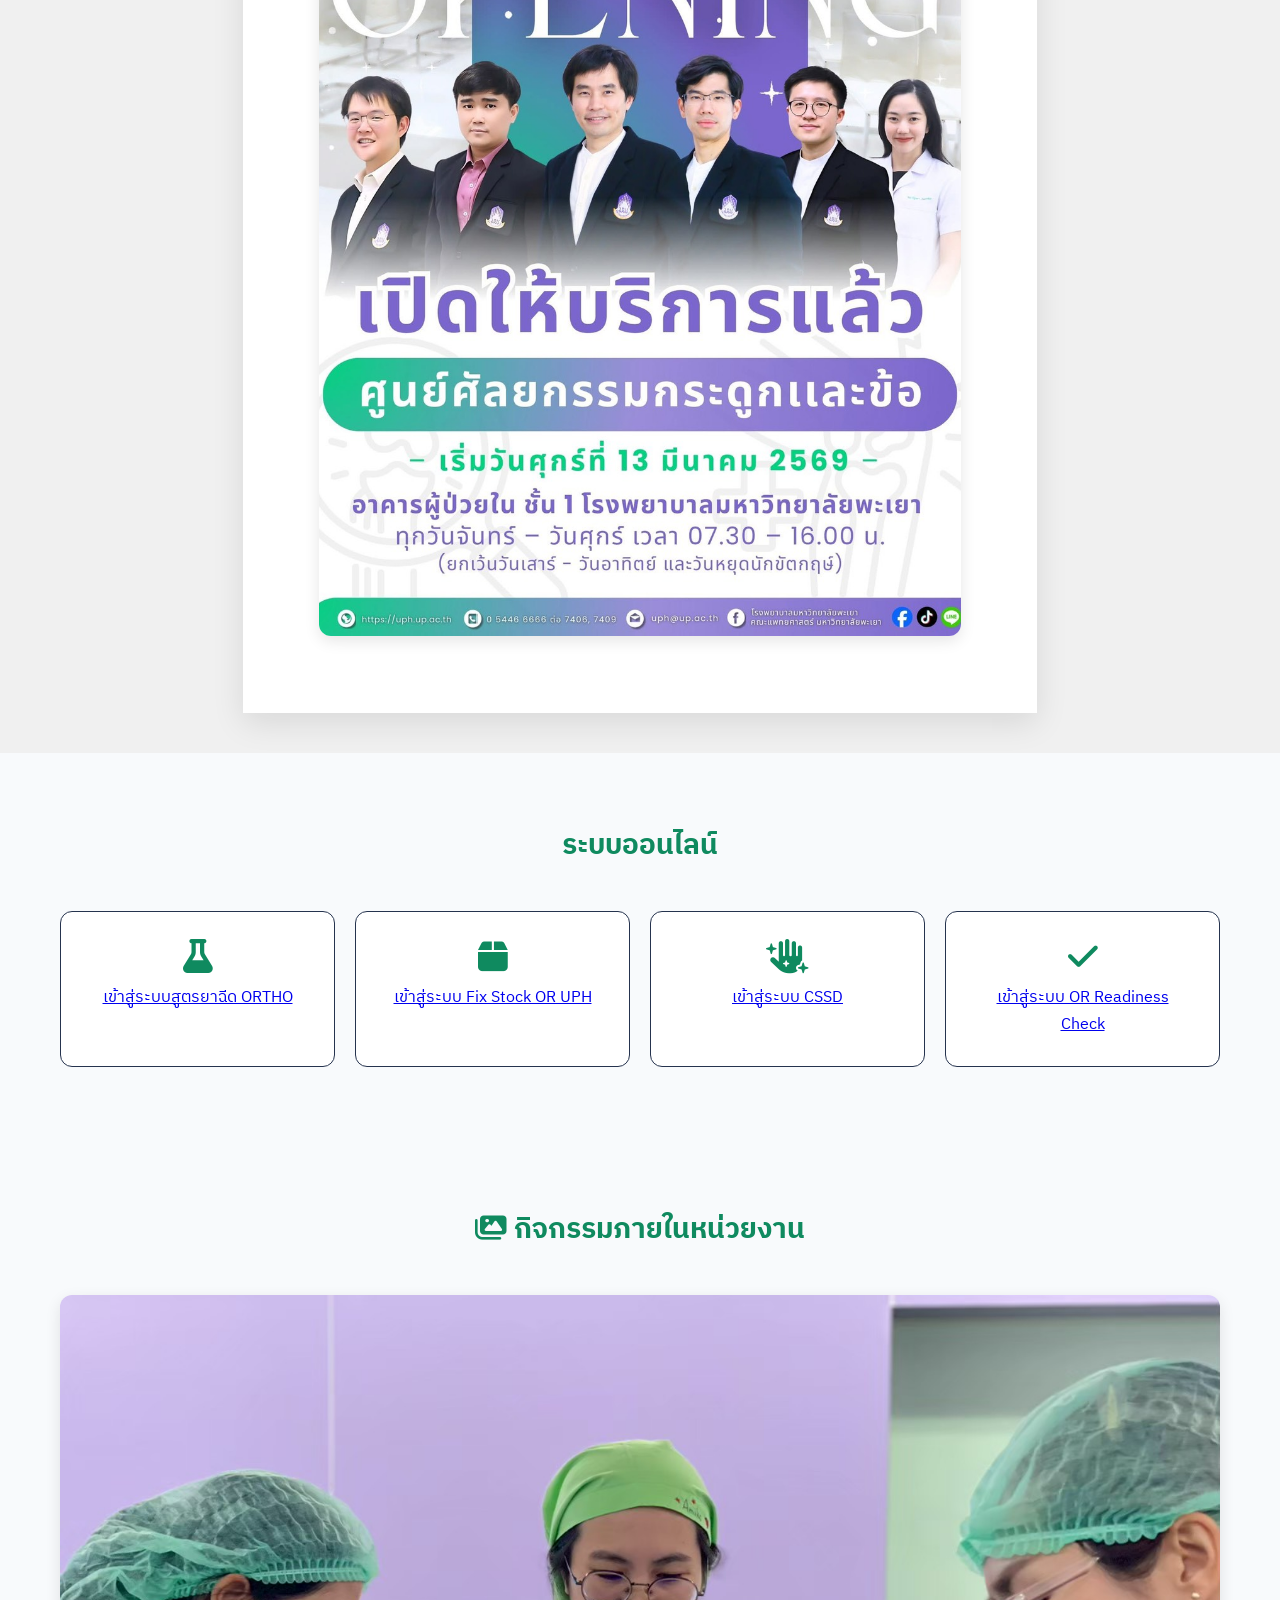
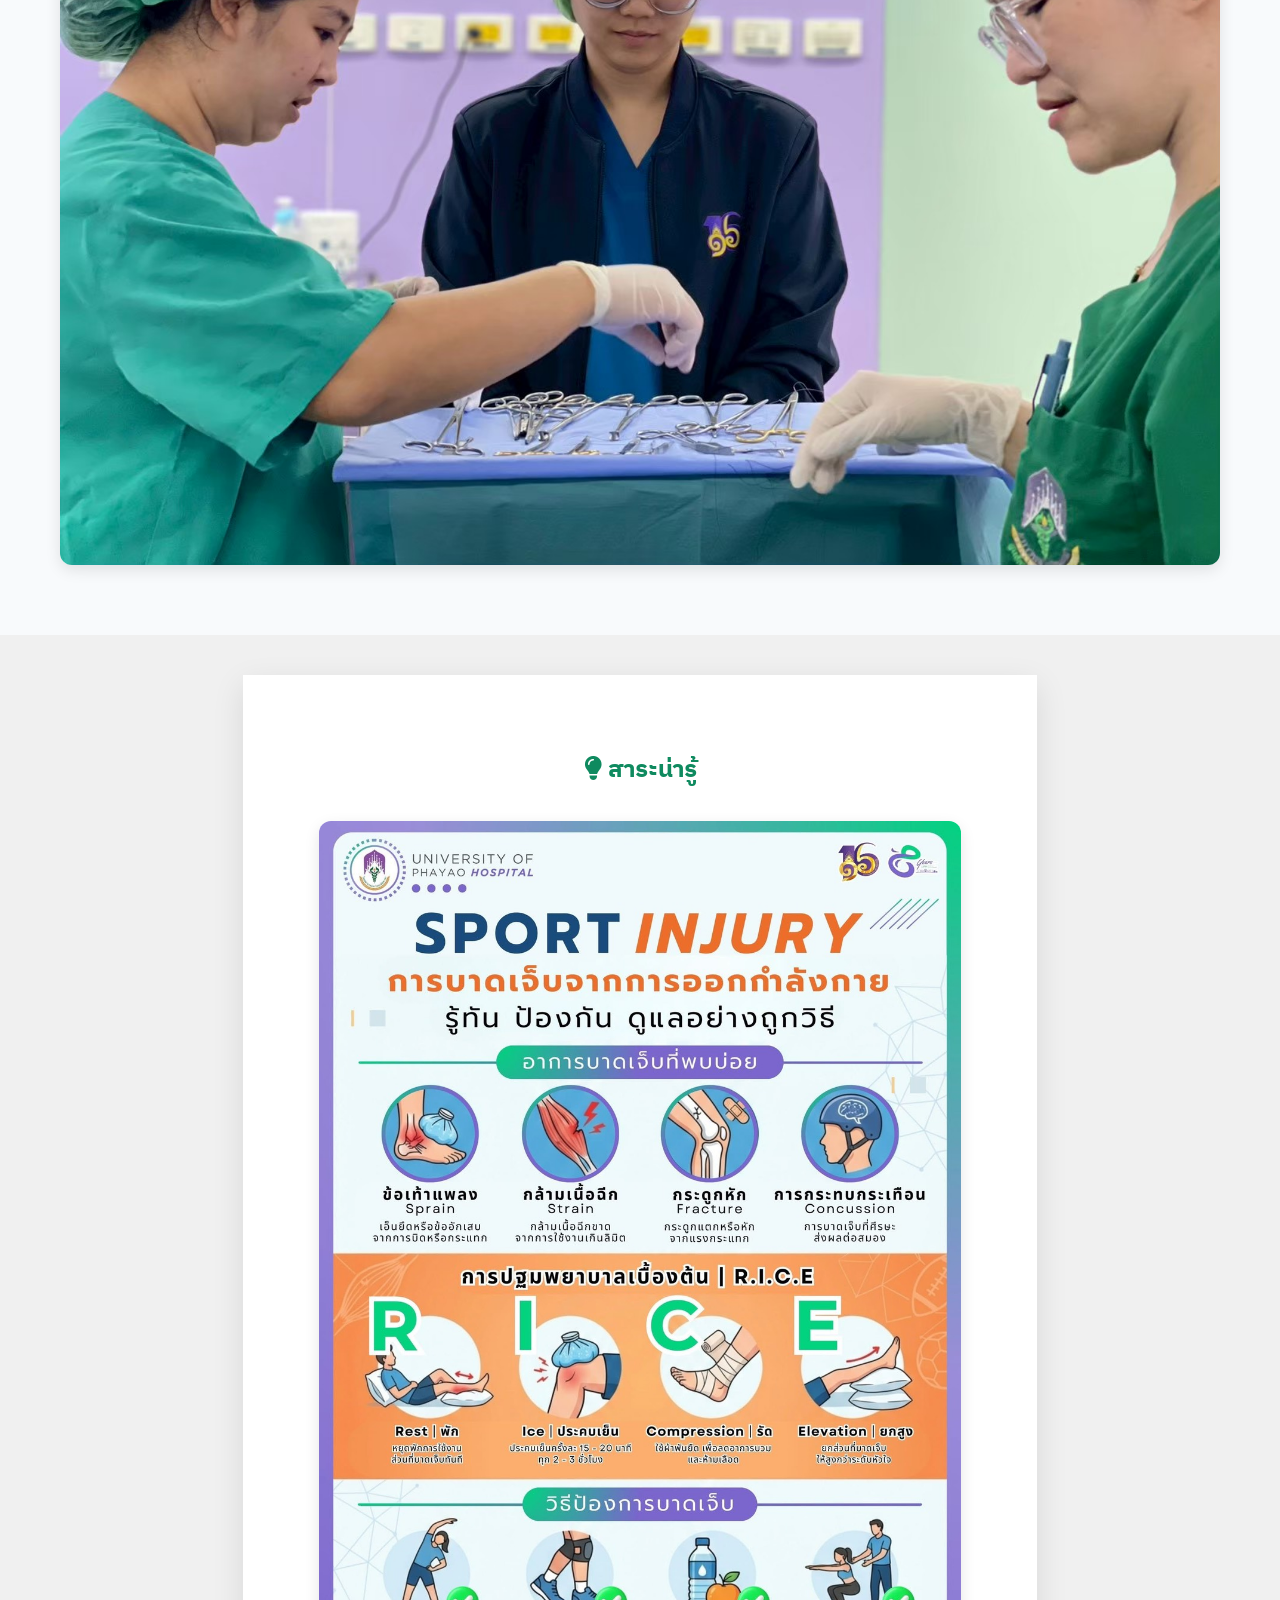
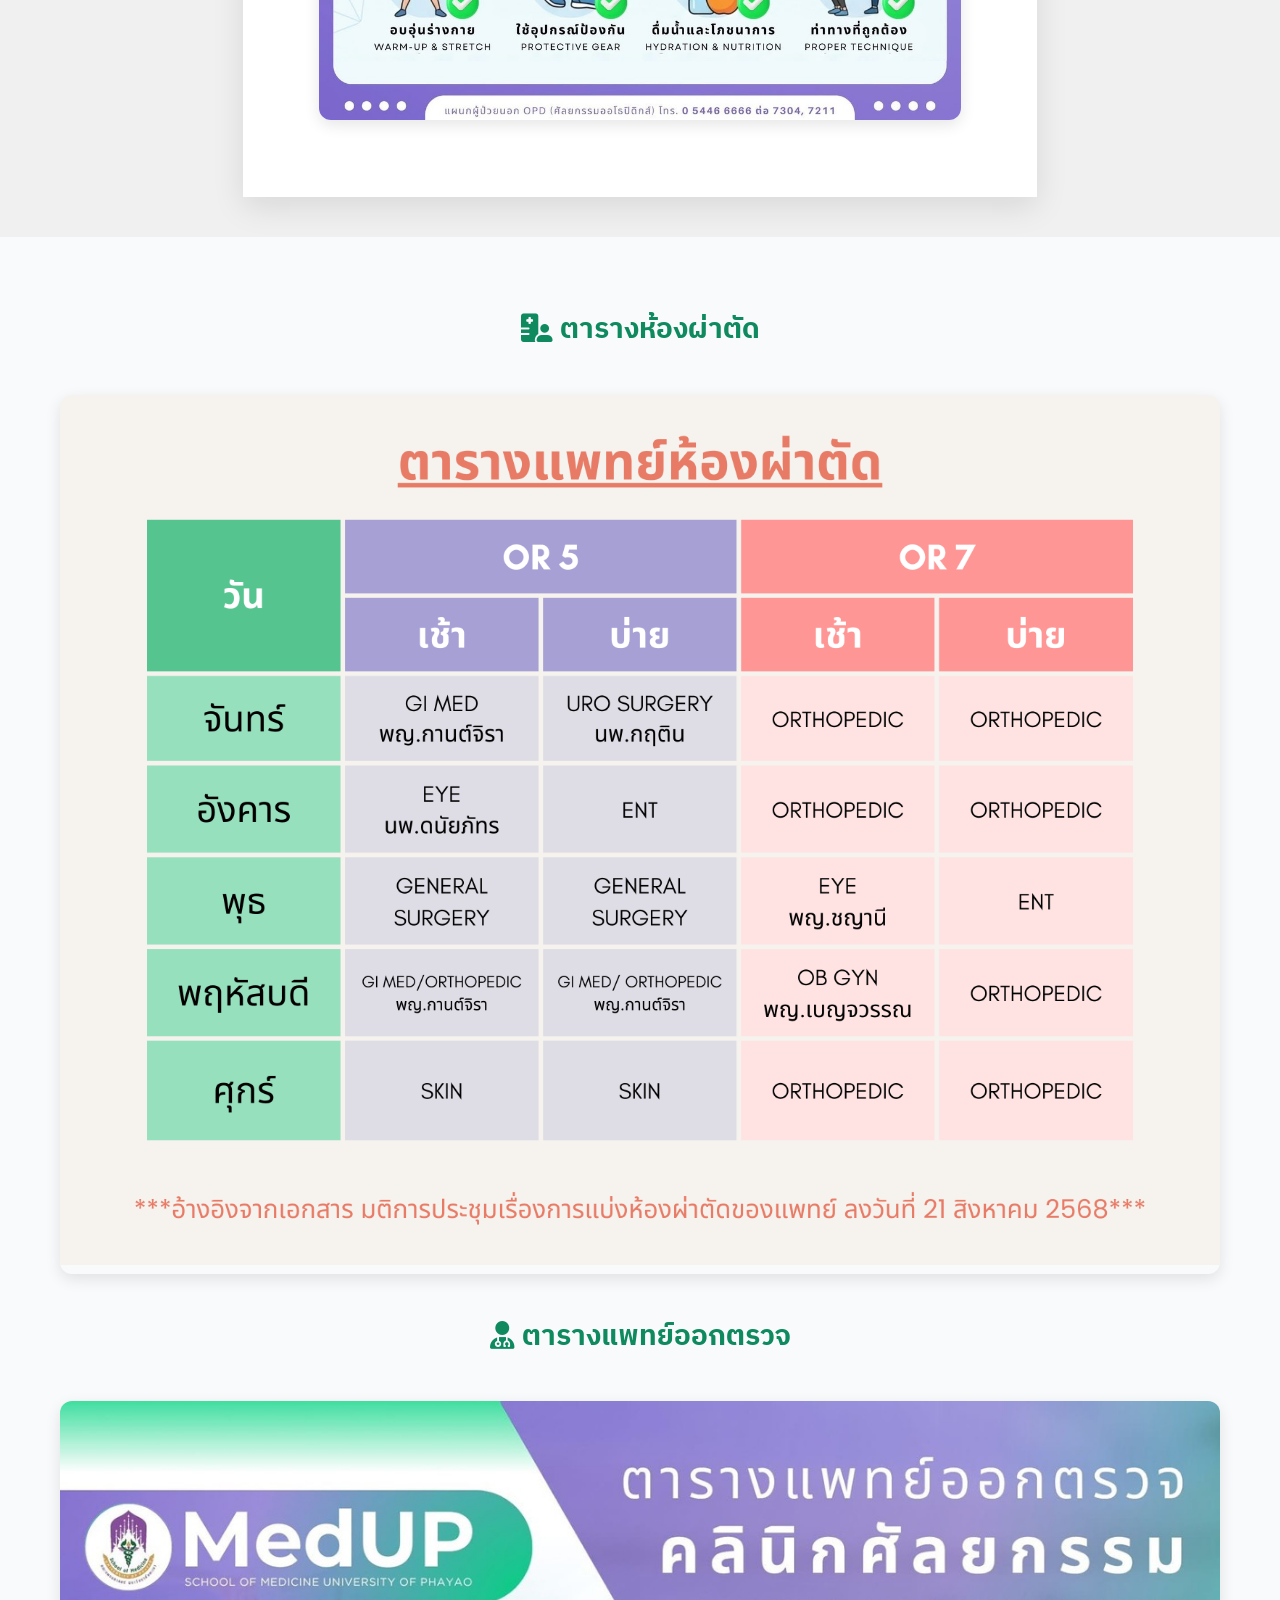
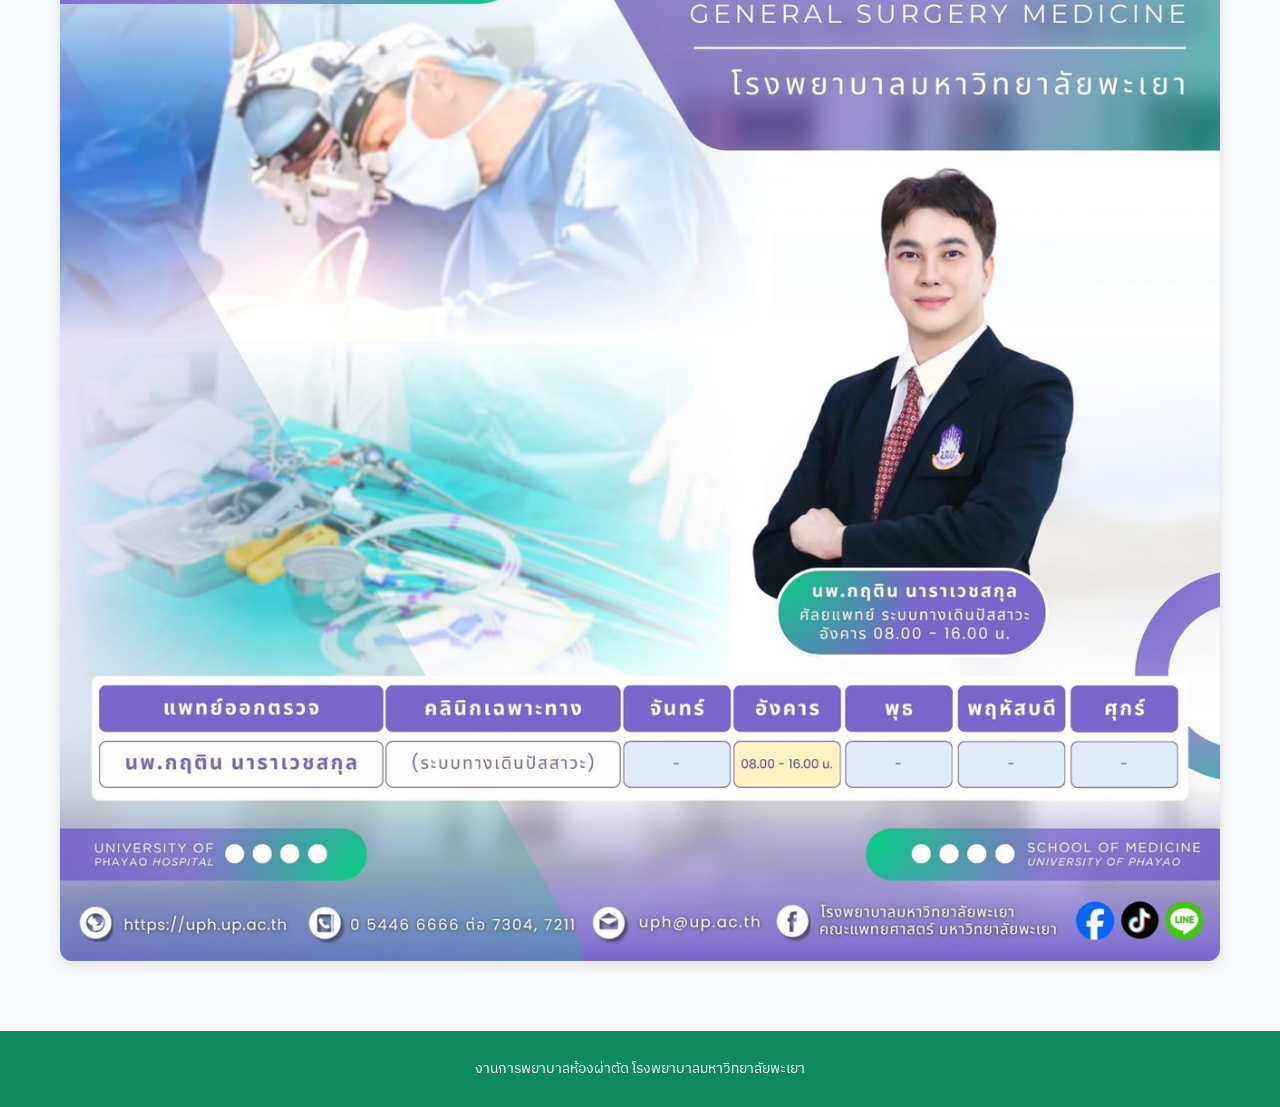
==== commit 7f7b86c7: "Update index.html" ====
--- a/index.html
+++ b/index.html
@@ -557,7 +557,7 @@
 setInterval(showActivitySlide, 10000);
 </script>
 
-<!-- ===== KNOWLEDGE A4 SLIDER ===== -->
+<!-- ===== KNOWLEDGE A4 SLIDER ขนาด A4 ===== -->
 <section class="knowledge-a4-slider">
   <div class="a4-paper">
 
@@ -567,36 +567,160 @@
     </h2>
 
     <div class="slider">
-
-      <!-- ชุดที่ 1 -->
-      <div class="slide active">
-        <img src="assets/img/01.jpg" alt="img1">
-        <img src="assets/img/02.jpg" alt="img2">
-      </div>
-
-      <!-- ชุดที่ 2 -->
-      <div class="slide">
-        <img src="assets/img/03.jpg" alt="img3">
-        <img src="assets/img/04.jpg" alt="img4">
-      </div>
-
-      <!-- ชุดที่ 3 -->
-      <div class="slide">
-        <img src="assets/img/S__42688523.jpg" alt="img5">
-        <img src="assets/img/06.jpg" alt="img6">
-      </div>
-
+      <img src="assets/img/01.jpg" class="active">
+      <img src="assets/img/02.jpg">
+      <img src="assets/img/03.jpg">
+      <img src="assets/img/04.jpg">
+      <img src="assets/img/S__42688523.jpg">
+      <img src="assets/img/06.jpg">
     </div>
 
   </div>
 </section>
-
 
 <!-- ===== LIGHTBOX ===== -->
 <div class="lightbox" id="knowledge-lightbox">
   <span class="close">&times;</span>
-  <img id="knowledge-lightbox-img" alt="preview">
+  <img id="knowledge-lightbox-img">
 </div>
+
+<style>
+/* ===== A4 PAPER ===== */
+.knowledge-a4-slider{
+  display:flex;
+  justify-content:center;
+  background:#f0f0f0;
+  padding:40px 0;
+}
+
+.a4-paper{
+  width:210mm;      /* A4 width */
+  min-height:297mm; /* A4 height */
+  background:white;
+  padding:20mm;
+  box-shadow:0 10px 30px rgba(0,0,0,0.1);
+}
+
+/* TITLE */
+.title{
+  text-align:center;
+  margin-bottom:20px;
+  color:#0f8a5f;
+}
+
+/* SLIDER */
+.slider{
+  position:relative;
+  width:100%;
+  /* กรอบรูปภายใน slider 5:7 */
+  aspect-ratio:5 / 7;
+  overflow:hidden;
+  border-radius:12px;
+  margin-top:30px;
+  box-shadow:0 5px 15px rgba(0,0,0,0.1);
+}
+
+.slider img{
+  position:absolute;
+  width:100%;
+  height:100%;
+  object-fit:cover;
+  opacity:0;
+  transition:opacity 1s ease;
+  cursor:pointer;
+}
+
+.slider img.active{
+  opacity:1;
+}
+
+/* LIGHTBOX */
+#knowledge-lightbox{
+  display:none;
+  position:fixed;
+  top:0;
+  left:0;
+  width:100%;
+  height:100%;
+  background:rgba(0,0,0,0.85);
+  justify-content:center;
+  align-items:center;
+  z-index:9999;
+}
+
+#knowledge-lightbox img{
+  max-width:90%;
+  max-height:90%;
+  border-radius:10px;
+}
+
+#knowledge-lightbox .close{
+  position:absolute;
+  top:20px;
+  right:30px;
+  font-size:40px;
+  color:white;
+  cursor:pointer;
+}
+
+/* RESPONSIVE */
+@media(max-width:768px){
+  .a4-paper{
+    width:180mm;
+    min-height:255mm;
+    padding:15mm;
+  }
+  .slider{
+    aspect-ratio:5/7;
+  }
+}
+
+@media(max-width:480px){
+  .a4-paper{
+    width:150mm;
+    min-height:210mm;
+    padding:10mm;
+  }
+  .slider{
+    aspect-ratio:5/7;
+  }
+}
+</style>
+
+<script>
+// ===== SLIDER LOGIC =====
+let knowledgeIndex = 0;
+const knowledgeSlides = document.querySelectorAll(".knowledge-a4-slider .slider img");
+
+function showKnowledgeSlide(){
+  knowledgeSlides.forEach(img => img.classList.remove("active"));
+  knowledgeSlides[knowledgeIndex].classList.add("active");
+  knowledgeIndex = (knowledgeIndex + 1) % knowledgeSlides.length;
+}
+
+// สไลด์ทุก 6 วินาที
+setInterval(showKnowledgeSlide, 6000);
+
+// ===== LIGHTBOX LOGIC =====
+const knowledgeLightbox = document.getElementById("knowledge-lightbox");
+const knowledgeLightboxImg = document.getElementById("knowledge-lightbox-img");
+const knowledgeCloseBtn = knowledgeLightbox.querySelector(".close");
+
+knowledgeSlides.forEach(img => {
+  img.addEventListener("click", ()=>{
+    knowledgeLightbox.style.display = "flex";
+    knowledgeLightboxImg.src = img.src;
+  });
+});
+
+// ปิด lightbox
+knowledgeCloseBtn.onclick = ()=> knowledgeLightbox.style.display = "none";
+knowledgeLightbox.onclick = (e)=>{
+  if(e.target === knowledgeLightbox){
+    knowledgeLightbox.style.display = "none";
+  }
+};
+</script>
 
 <!-- DOCTOR & OR SCHEDULE -->
 <section class="or-schedule">
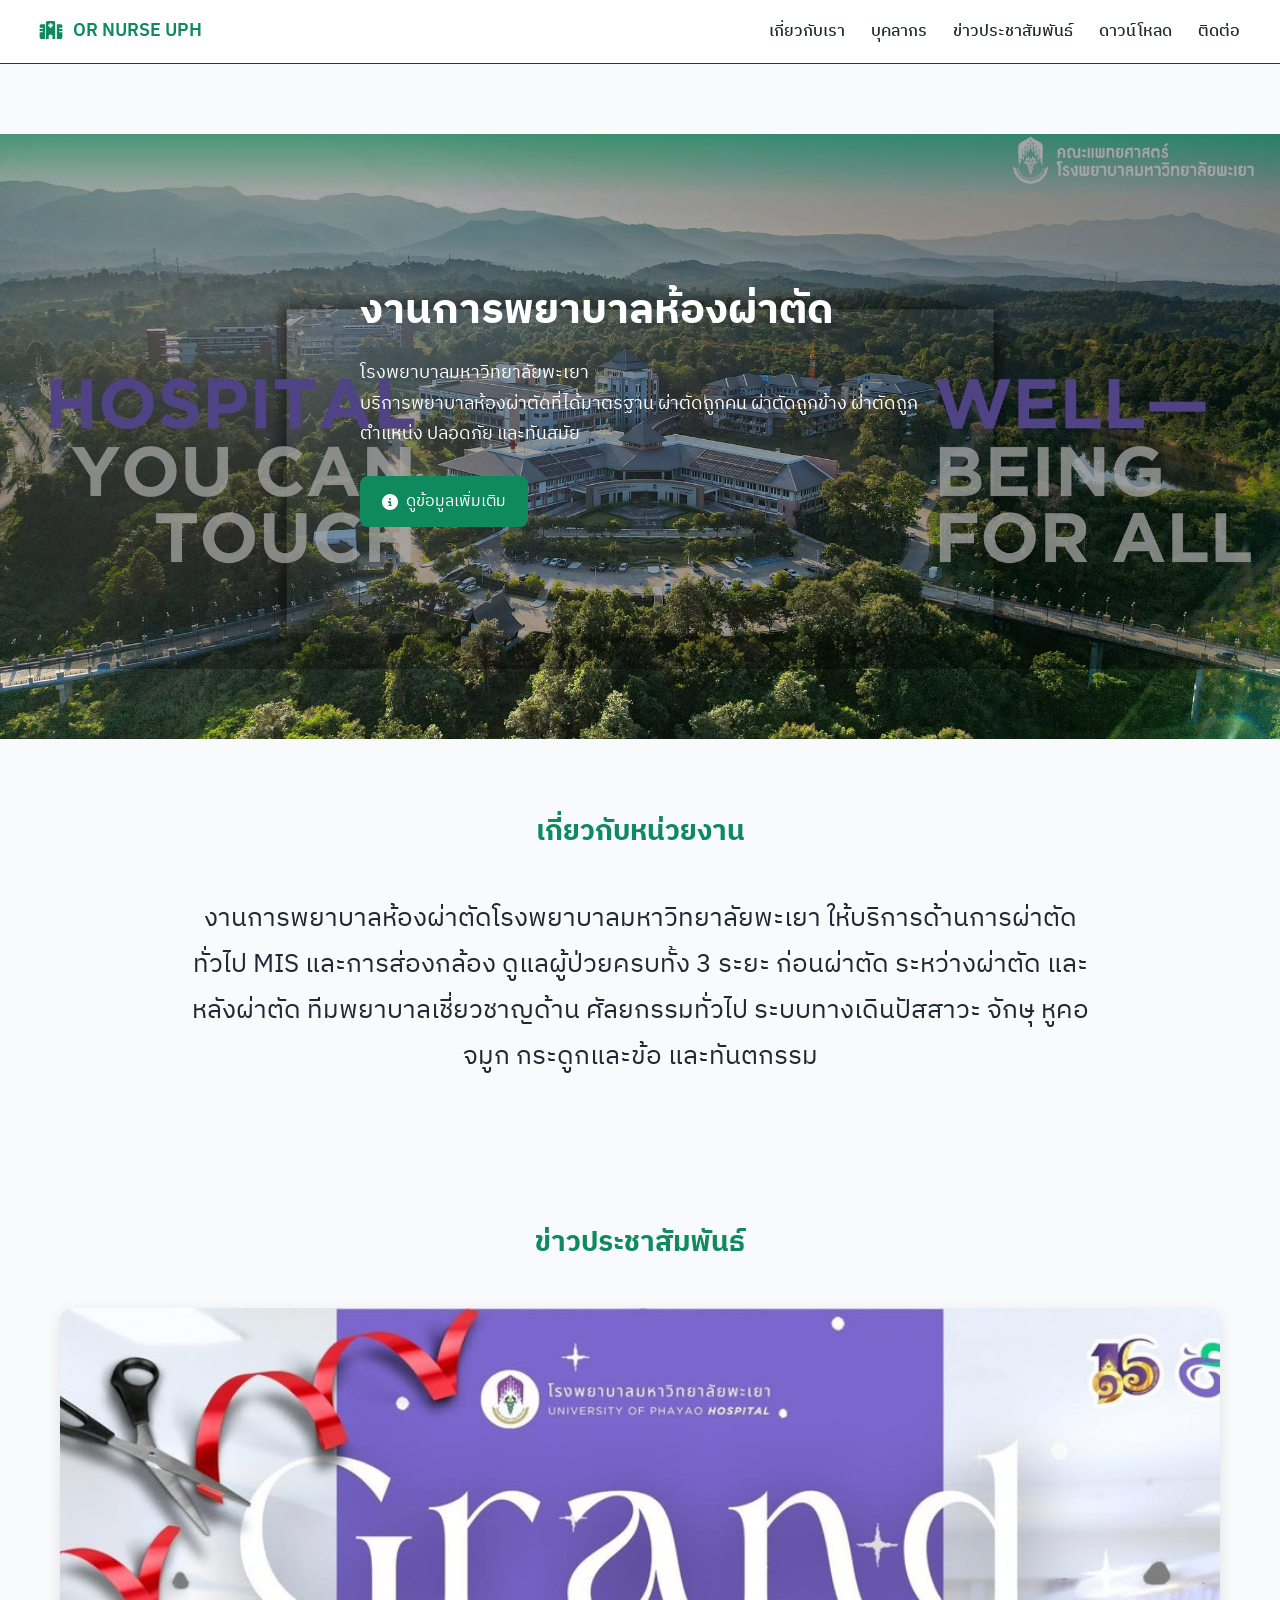
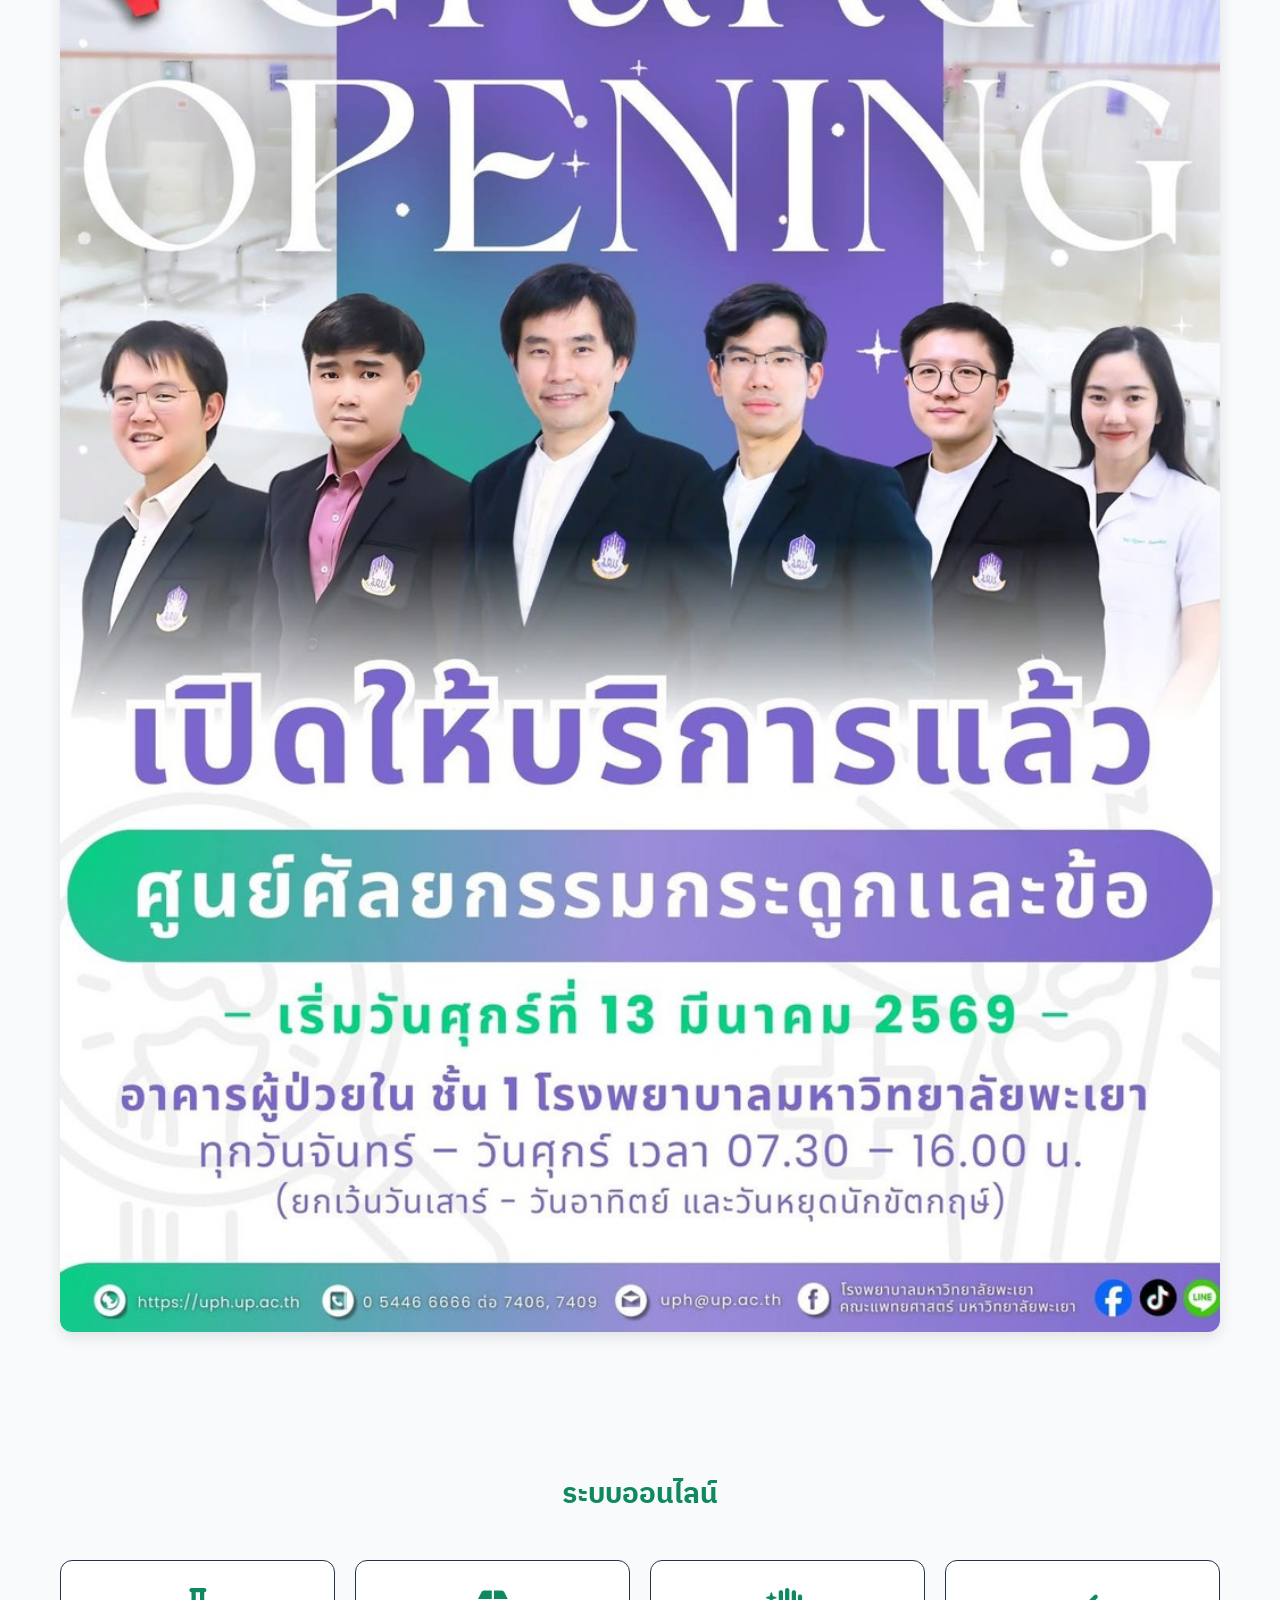
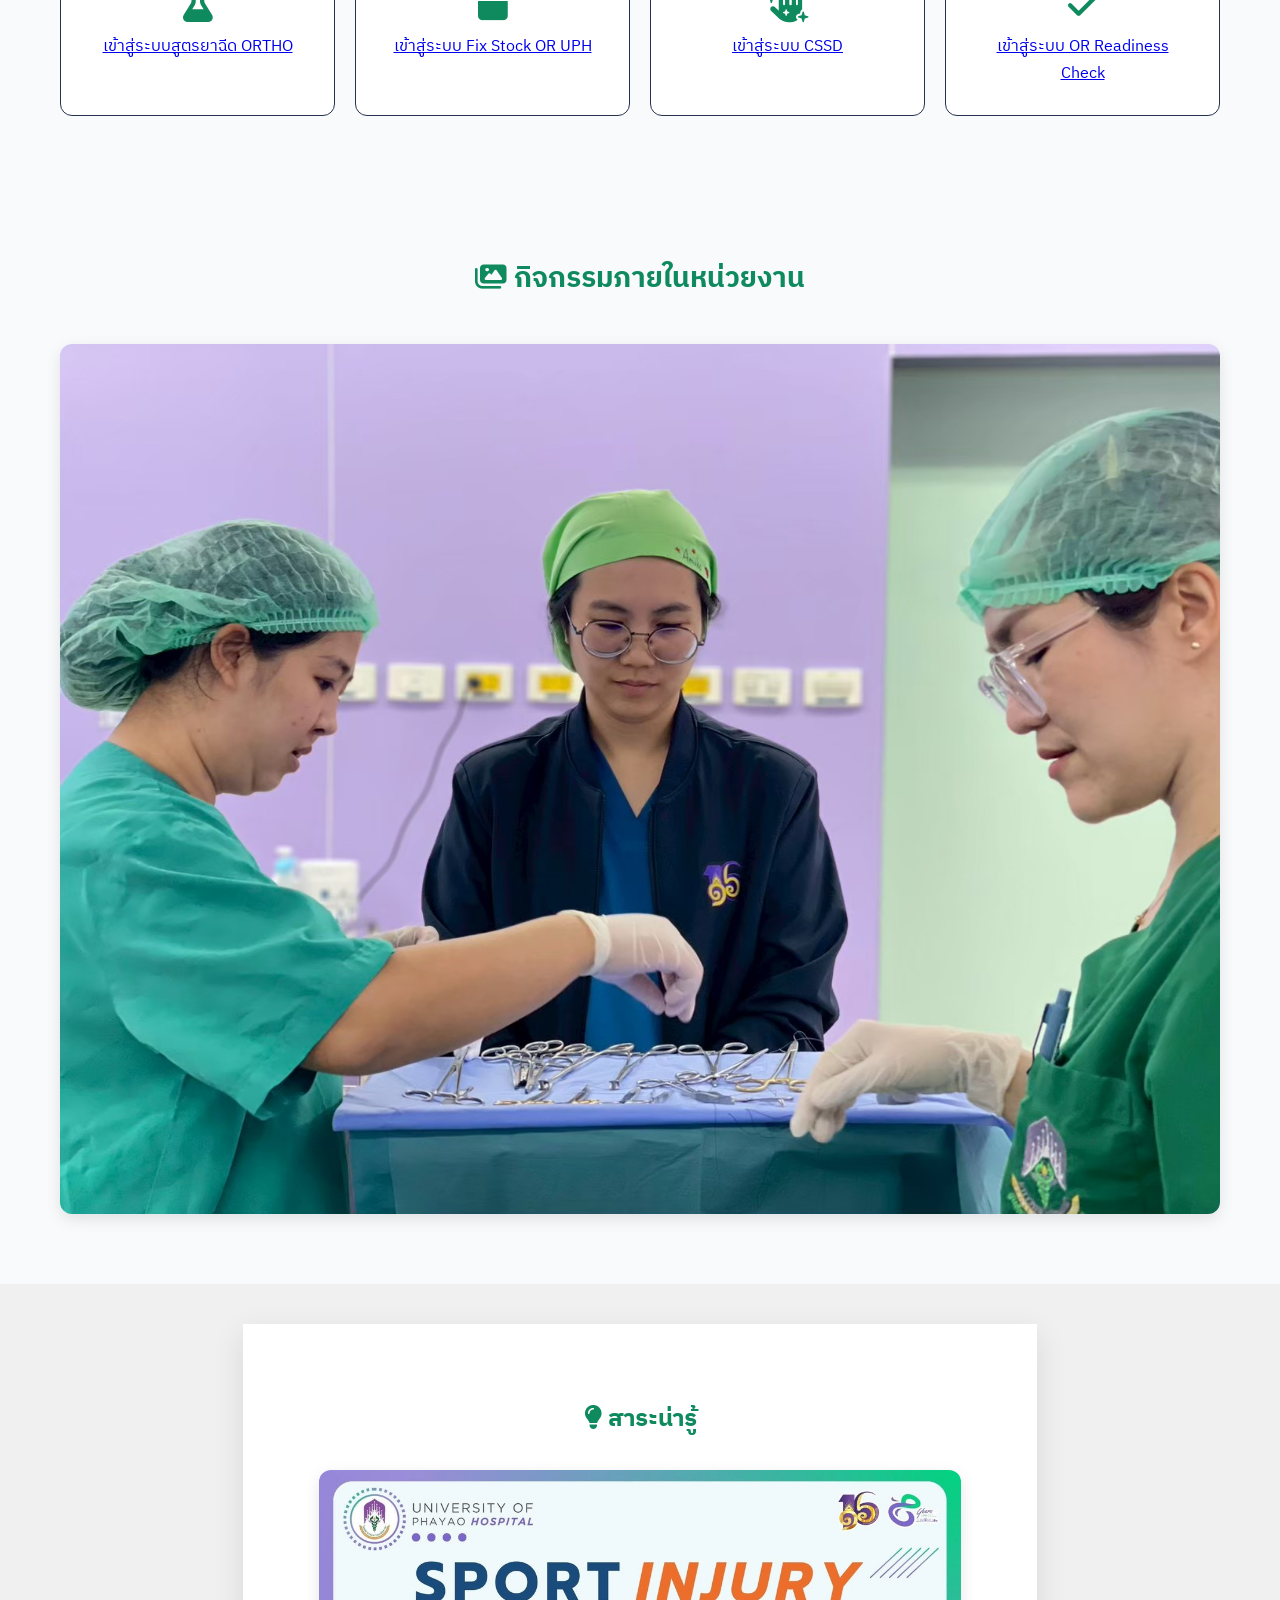
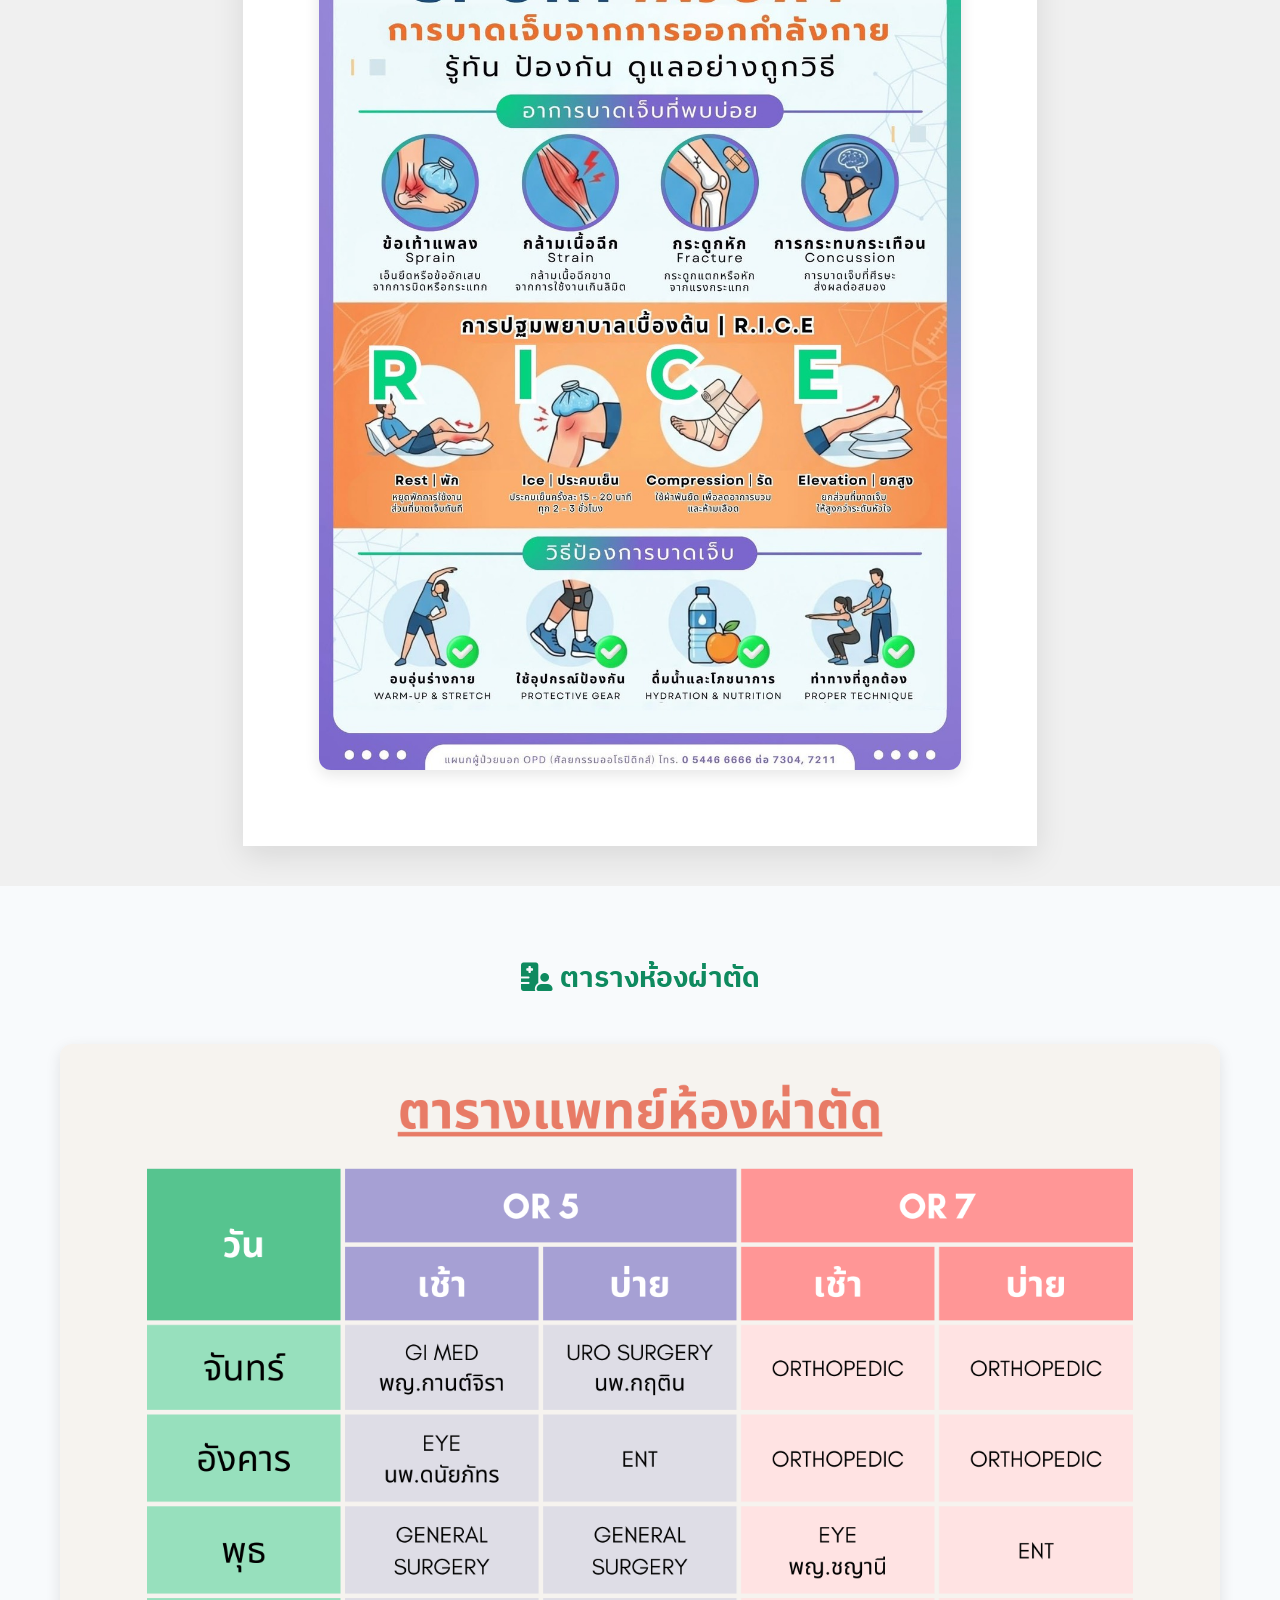
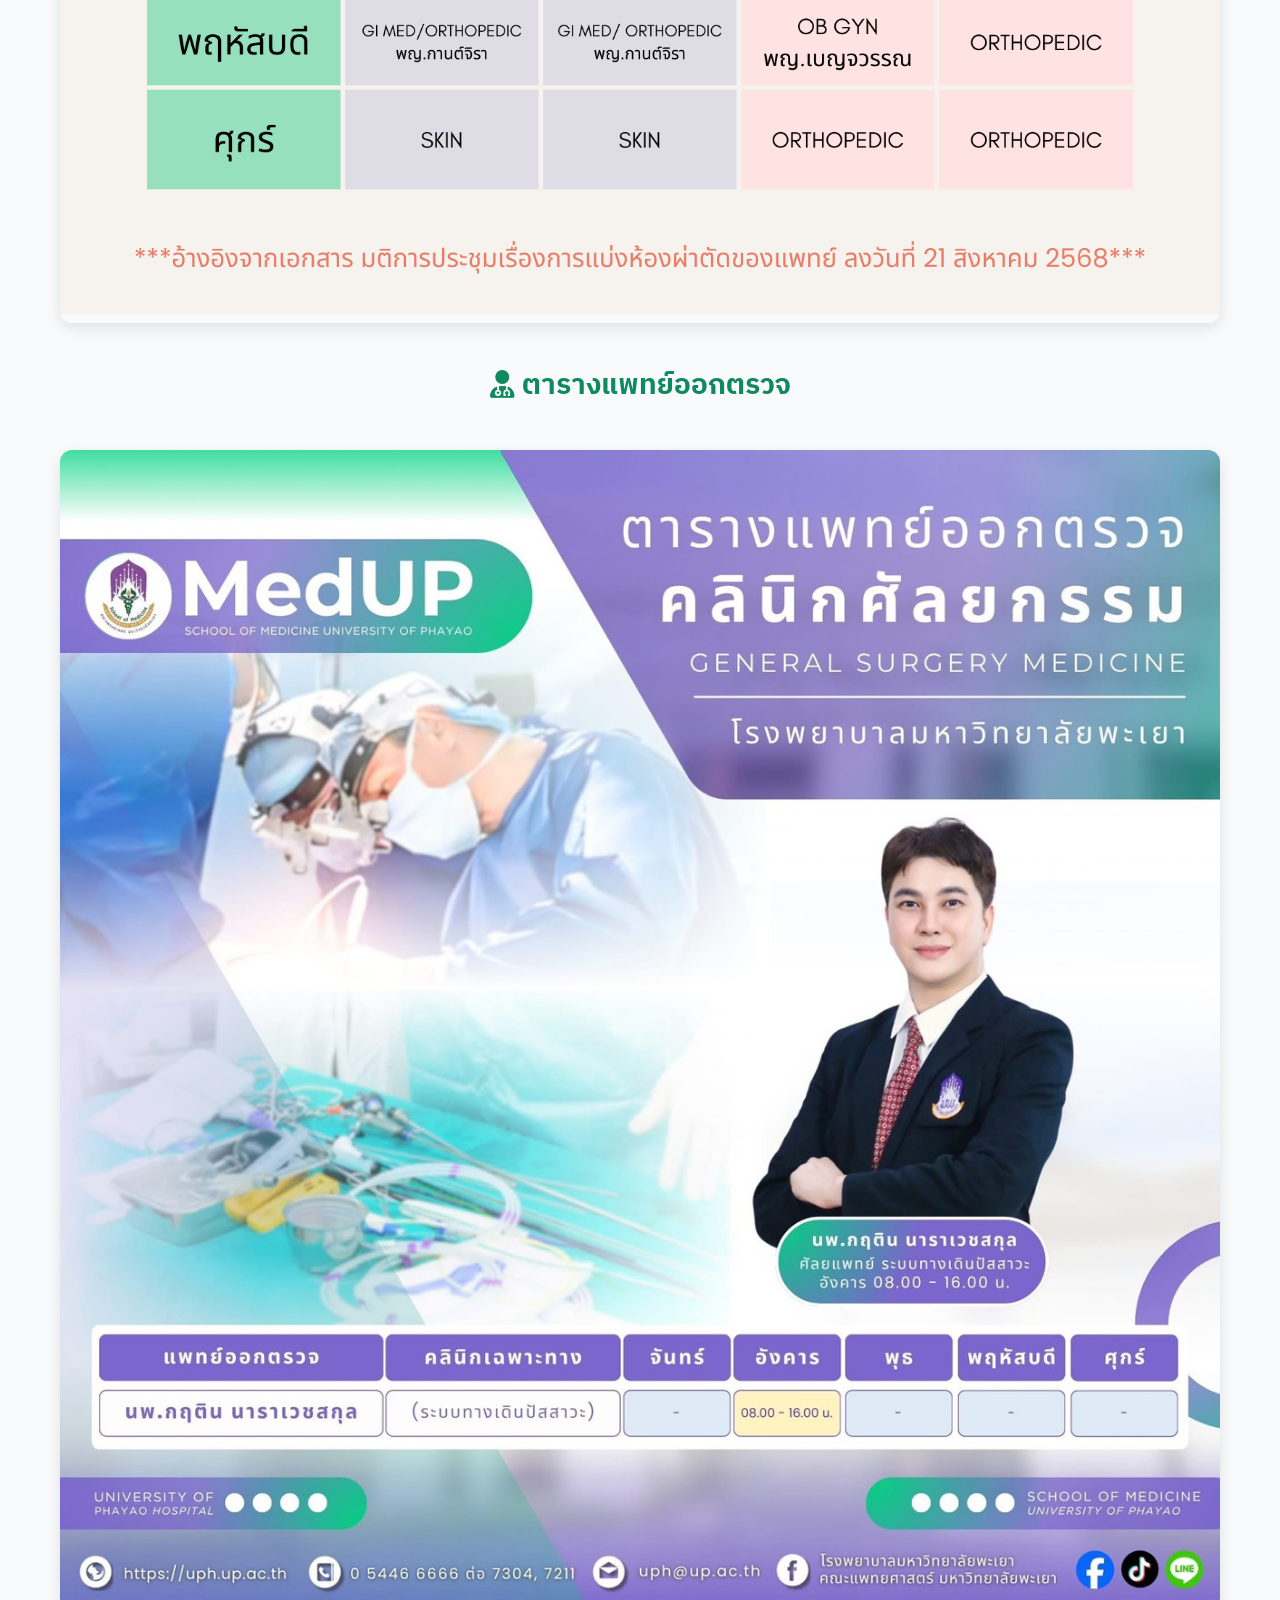
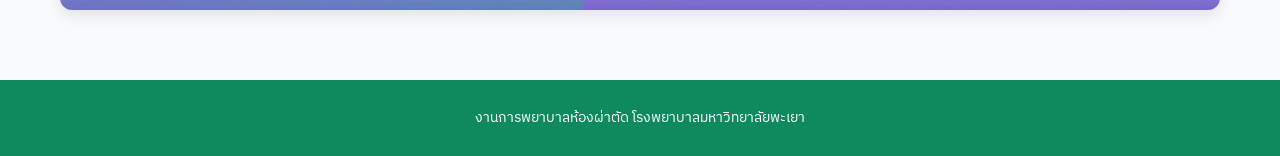
==== commit 1f7f6800: "Update index.html" ====
--- a/index.html
+++ b/index.html
@@ -429,14 +429,10 @@
 }
 </style>
 
-<!-- ===== KNOWLEDGE A4 SLIDER ขนาด A4 ===== -->
-<section class="knowledge-a4-slider">
-  <div class="a4-paper">
-
-    <h2 class="title">
-      <i class="fa-solid fa-lightbulb"></i>
-      ข่าวประชาสัมพันธ์
-    </h2>
+<section class="news">
+  <div class="container">
+
+    <h2 class="section-title">ข่าวประชาสัมพันธ์</h2>
 
     <div class="slider">
       <img src="assets/img/11.jpg" class="active">
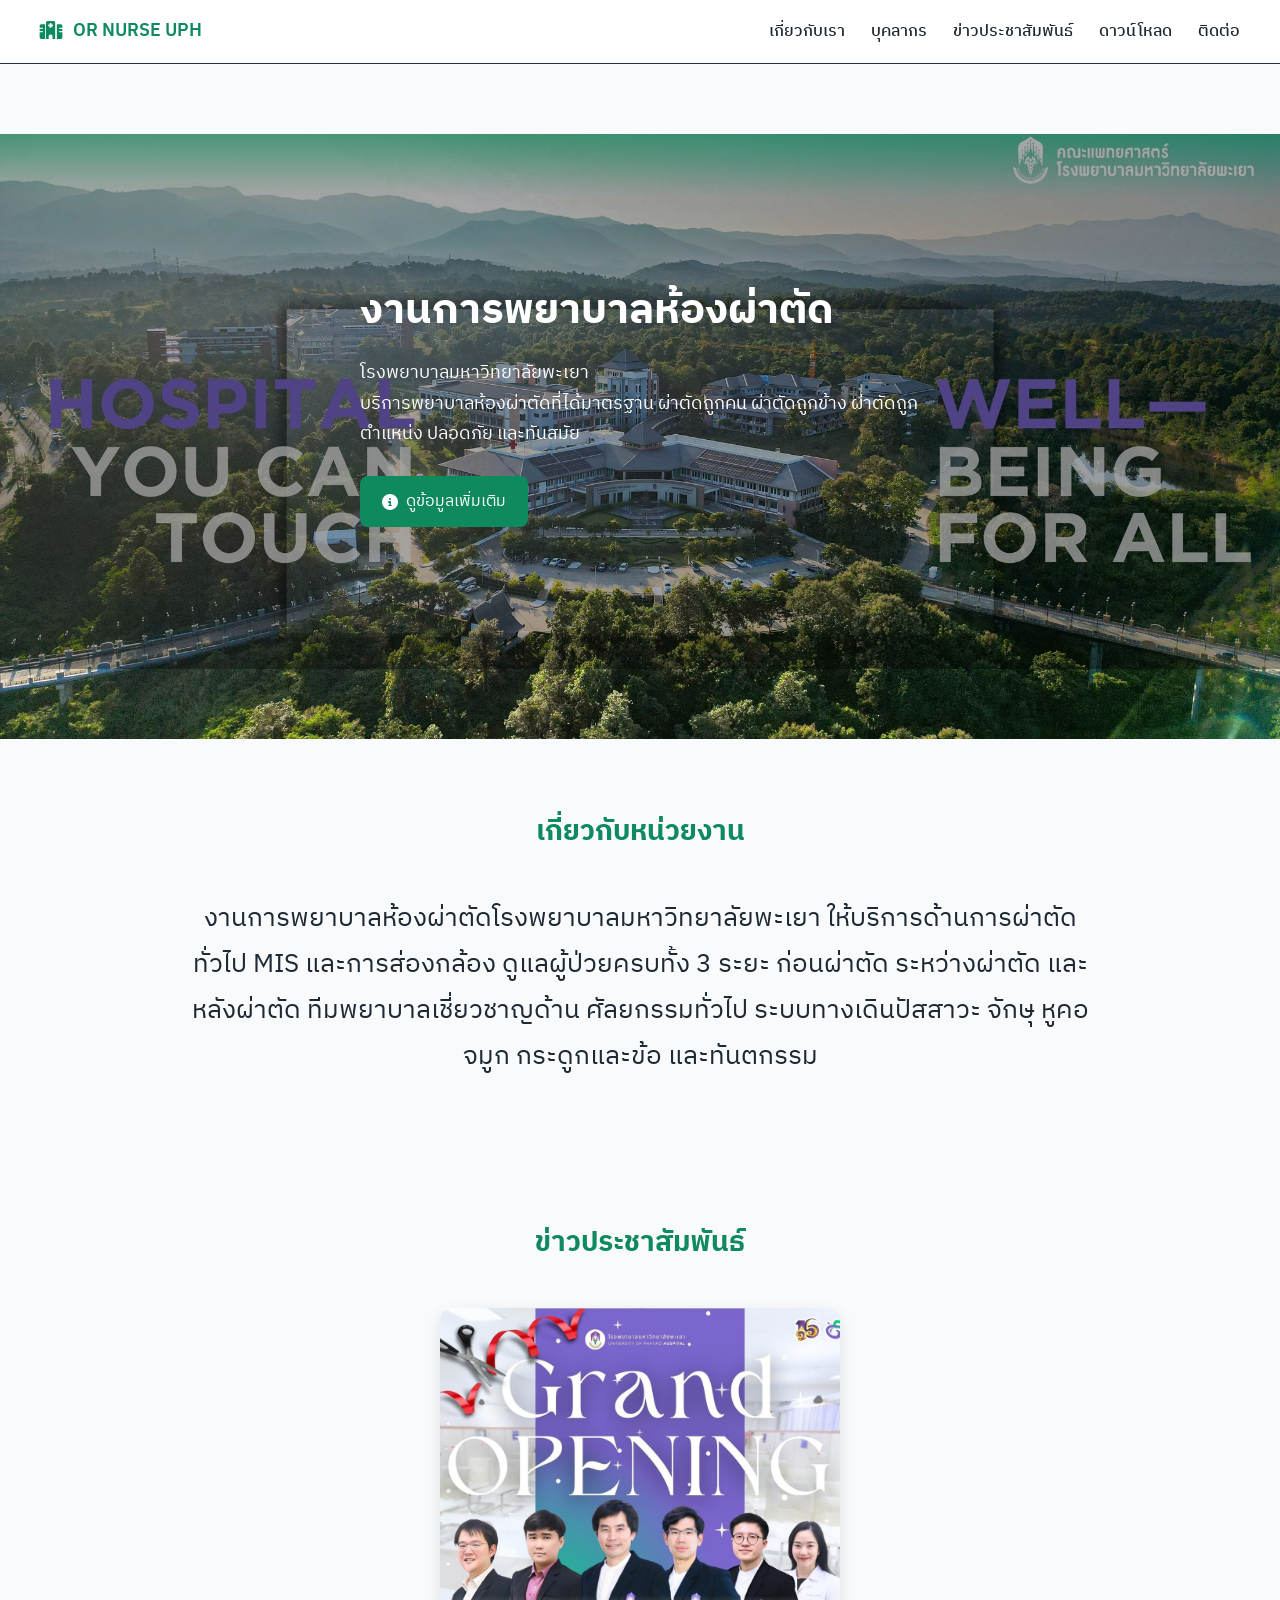
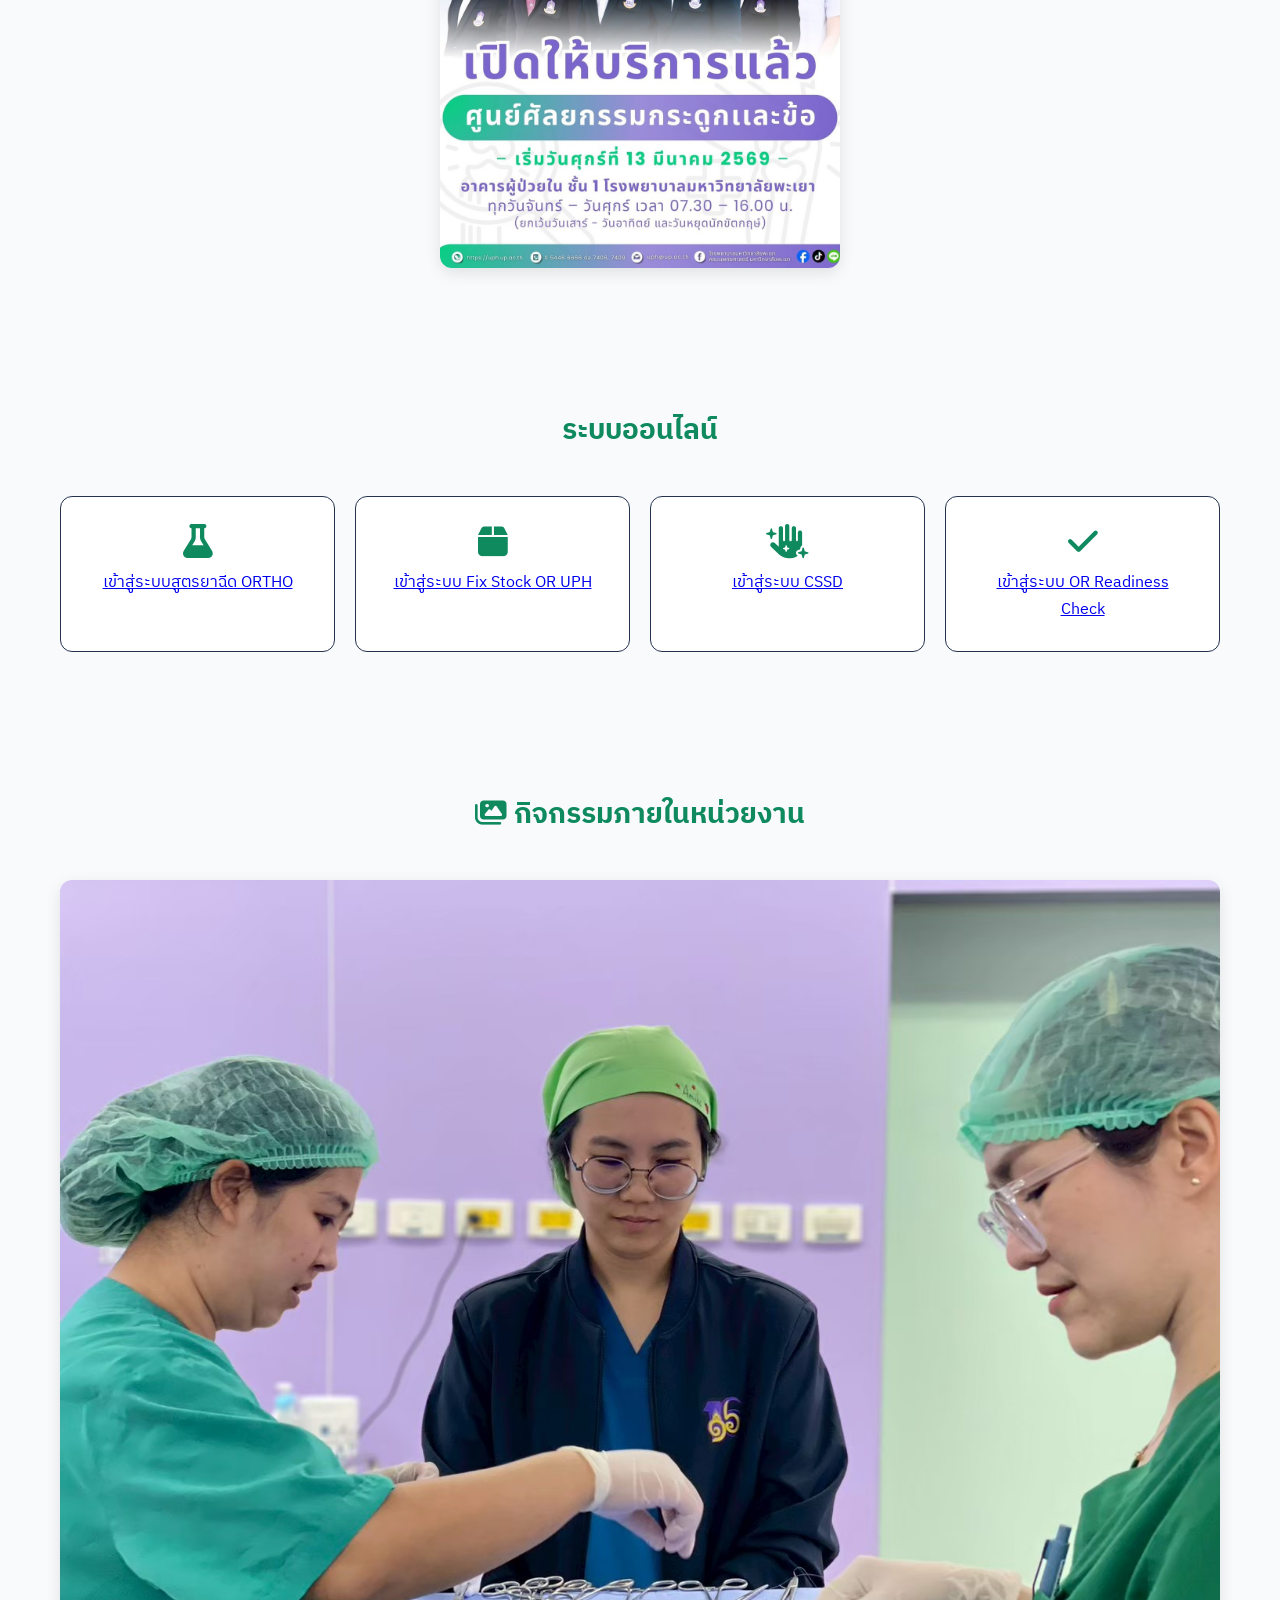
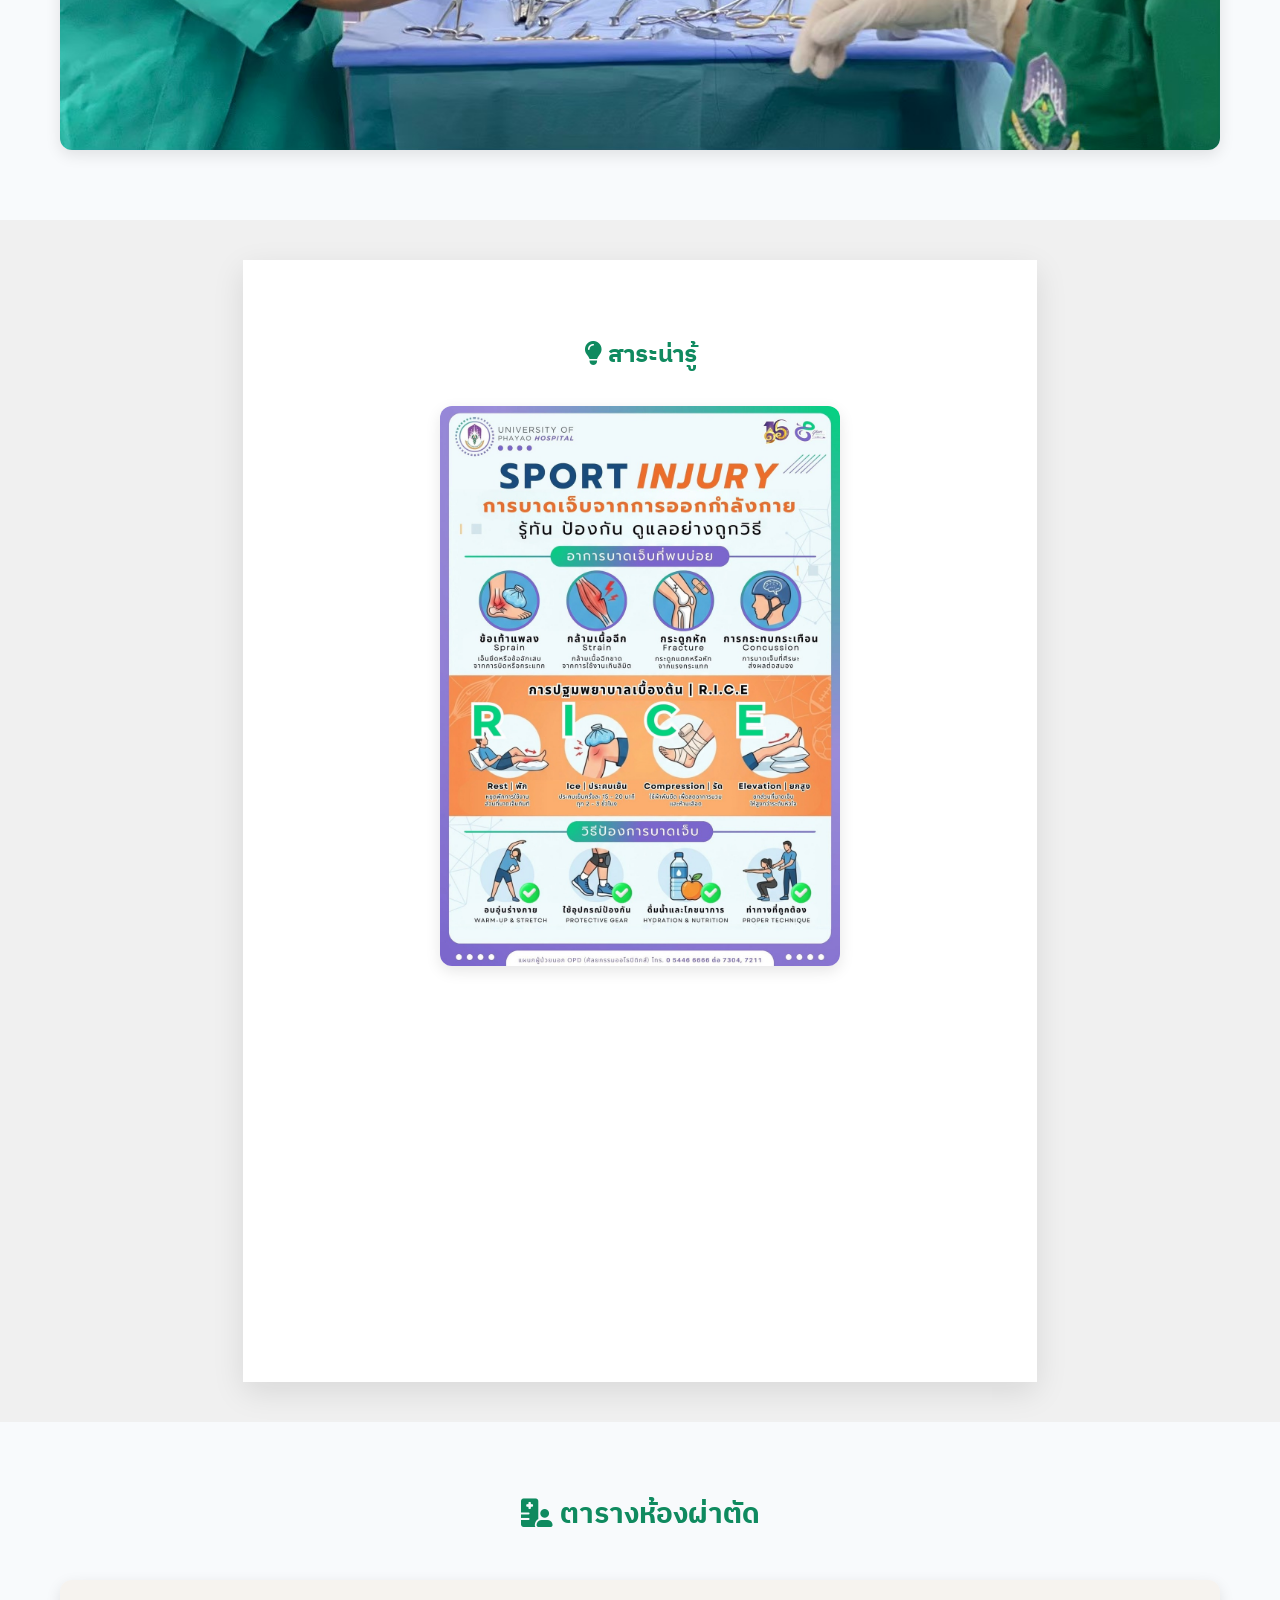
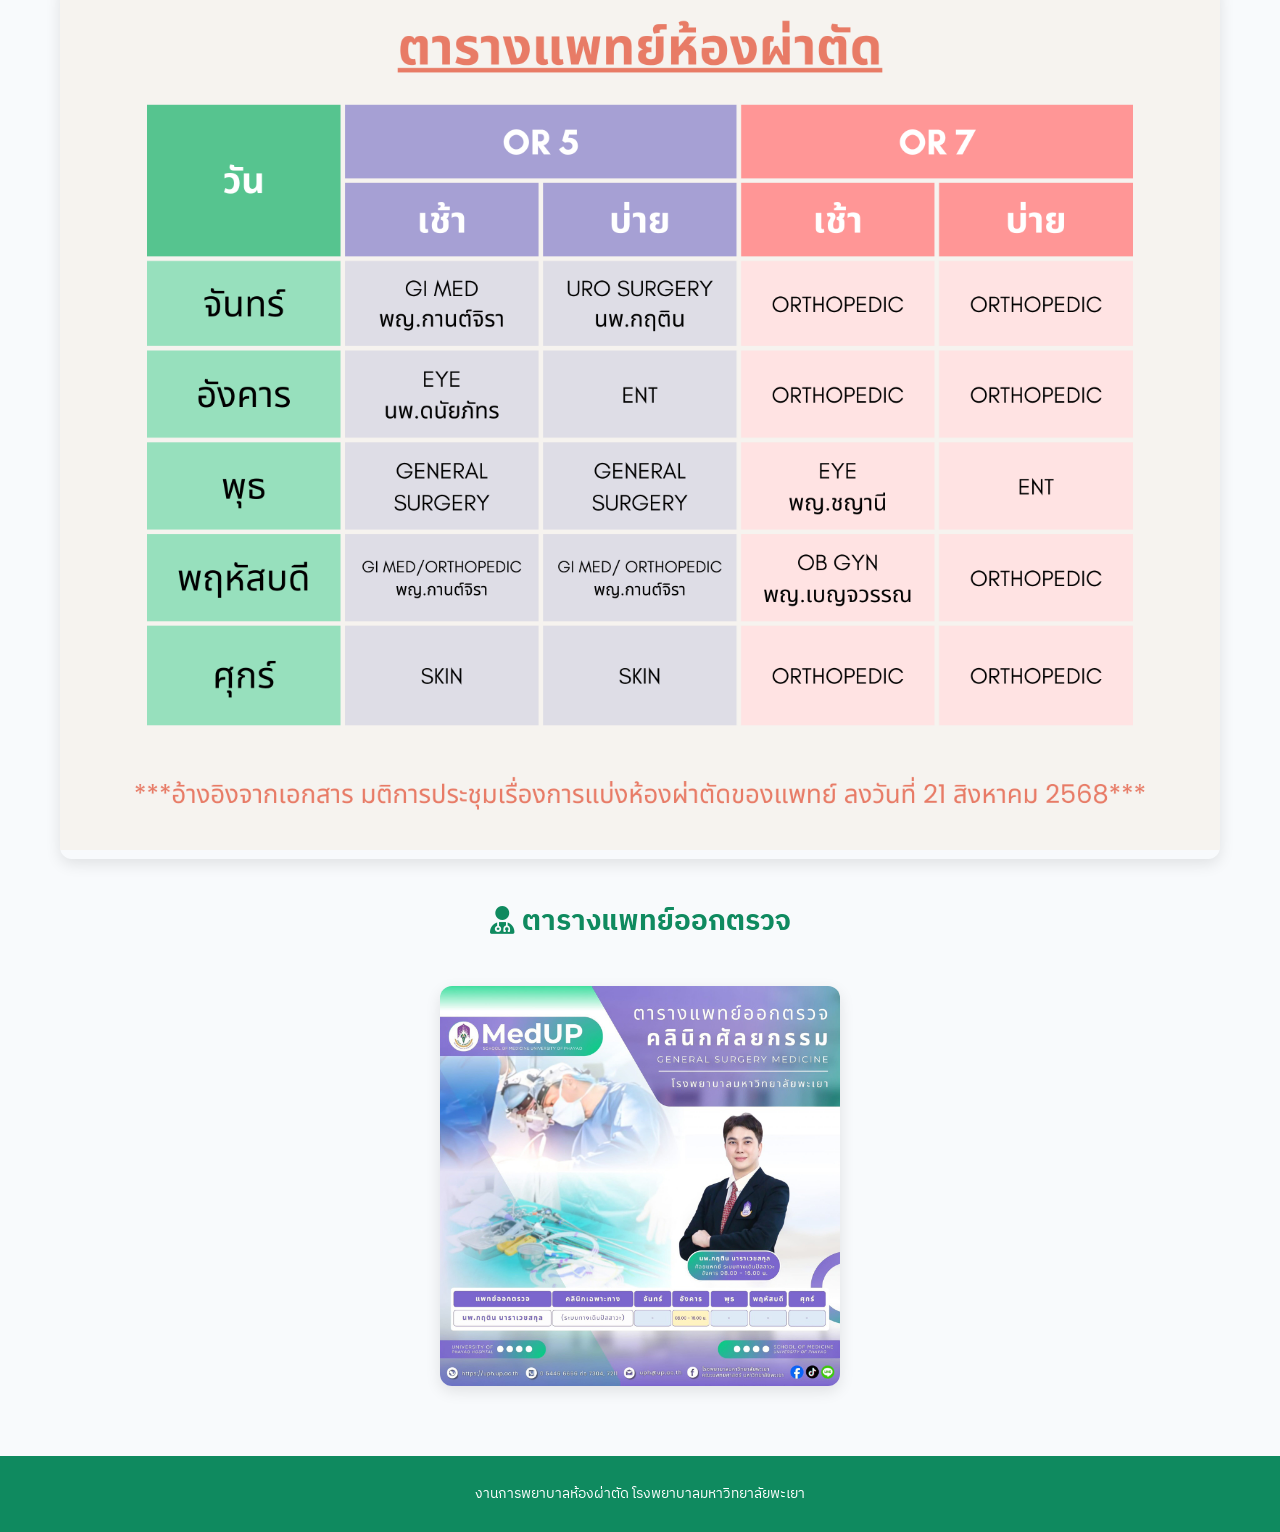
==== commit 4a3898a4: "Update index.html" ====
--- a/index.html
+++ b/index.html
@@ -429,21 +429,69 @@
 }
 </style>
 
+<!-- ===== NEWS SLIDER ===== -->
 <section class="news">
   <div class="container">
 
     <h2 class="section-title">ข่าวประชาสัมพันธ์</h2>
 
     <div class="slider">
-      <img src="assets/img/11.jpg" class="active">
-      <img src="assets/img/12.jpg">
-      <img src="assets/img/13.jpg">
-      <img src="assets/img/14.jpg">
-      <img src="assets/img/15.jpg">
+      <img src="assets/img/11.jpg" class="slide active">
+      <img src="assets/img/12.jpg" class="slide">
+      <img src="assets/img/13.jpg" class="slide">
+      <img src="assets/img/14.jpg" class="slide">
+      <img src="assets/img/15.jpg" class="slide">
     </div>
 
   </div>
 </section>
+
+<style>
+/* ===== SLIDER STYLE ===== */
+.slider {
+  position: relative;
+  width: 100%;
+  max-width: 400px; /* ปรับขนาดได้ */
+  aspect-ratio: 5 / 7; /* อัตราส่วน 5:7 */
+  margin: auto;
+  overflow: hidden;
+  border-radius: 12px;
+}
+
+/* รูป */
+.slider img {
+  position: absolute;
+  width: 100%;
+  height: 100%;
+  object-fit: cover;
+
+  opacity: 0;
+  transition: opacity 1s ease-in-out;
+}
+
+/* รูปที่แสดง */
+.slider img.active {
+  opacity: 1;
+}
+</style>
+
+<script>
+let slides = document.querySelectorAll(".slide");
+let index = 0;
+
+function showSlide() {
+  slides.forEach(slide => slide.classList.remove("active"));
+  slides[index].classList.add("active");
+
+  index++;
+  if (index >= slides.length) {
+    index = 0;
+  }
+}
+
+/* เปลี่ยนทุก 7 วินาที */
+setInterval(showSlide, 7000);
+</script>
 
 <!-- ===== ระบบออนไลน์ ===== -->
 <section class="documents">
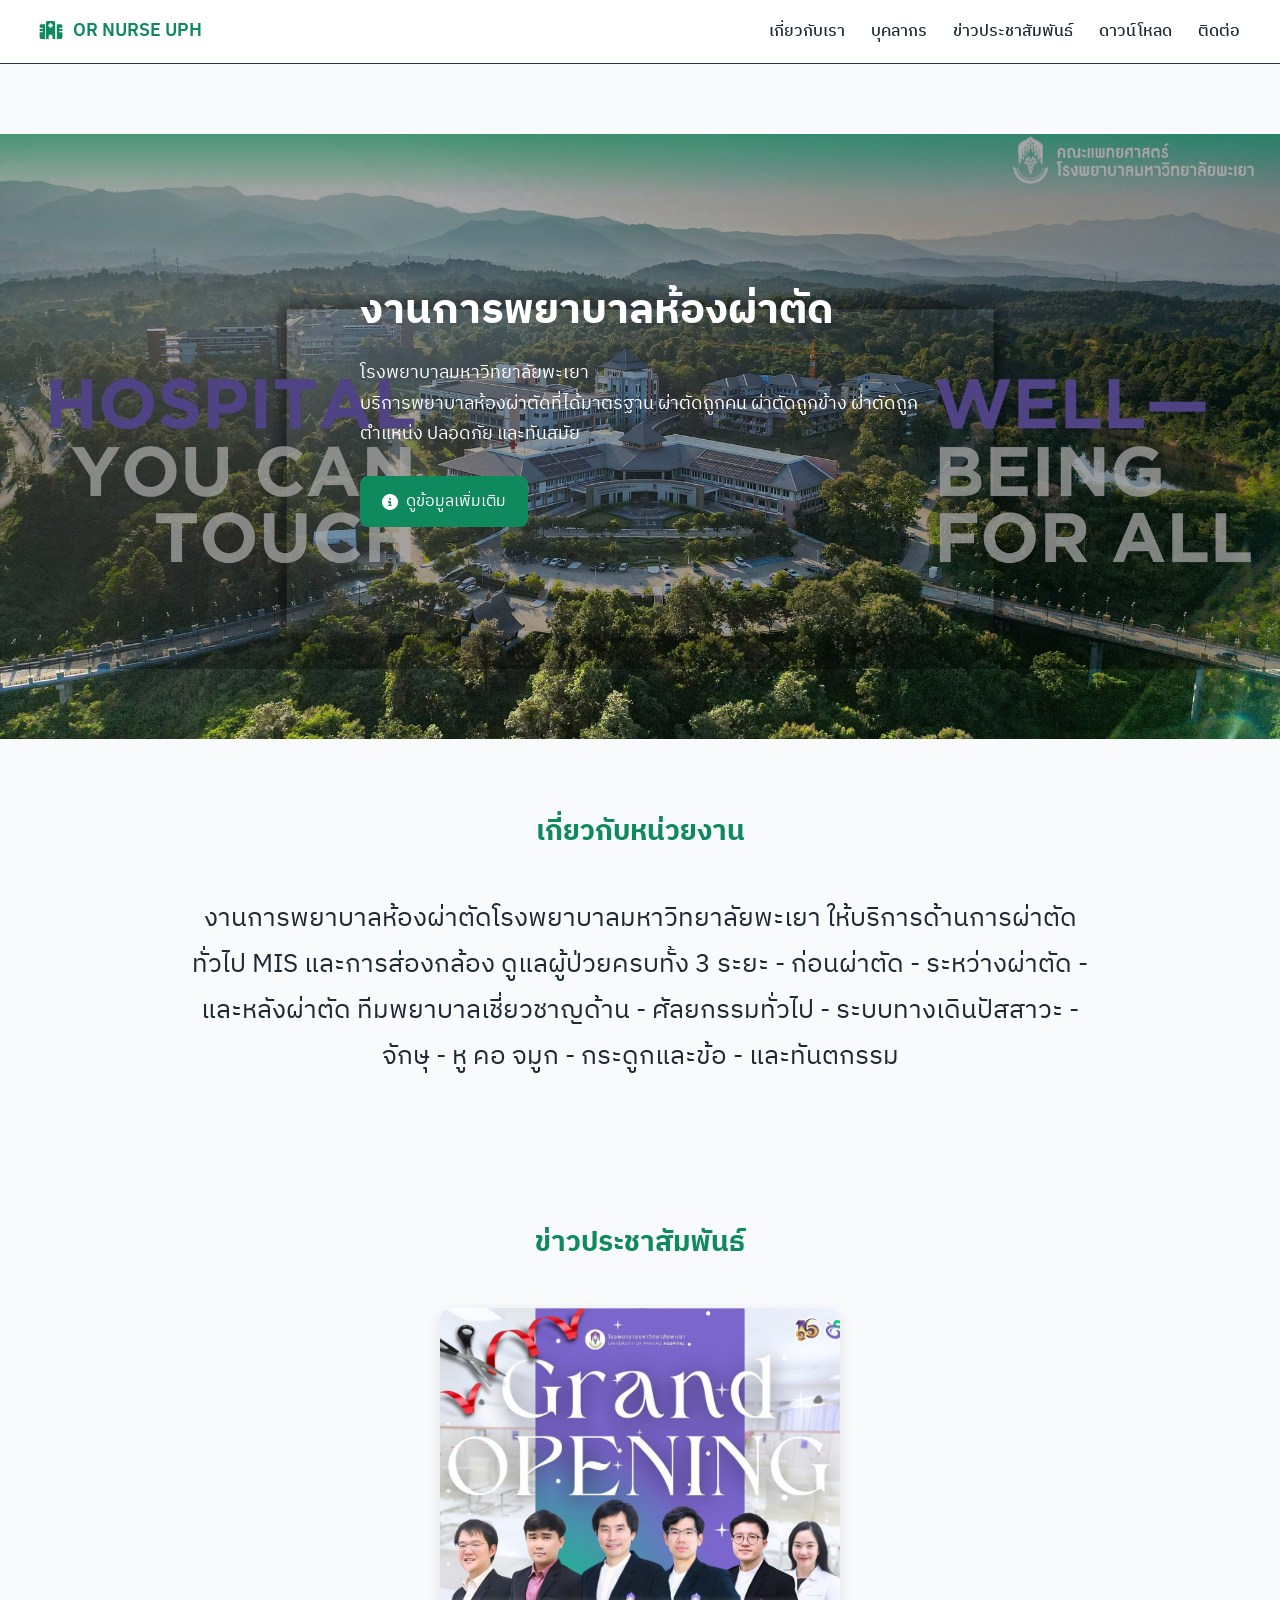
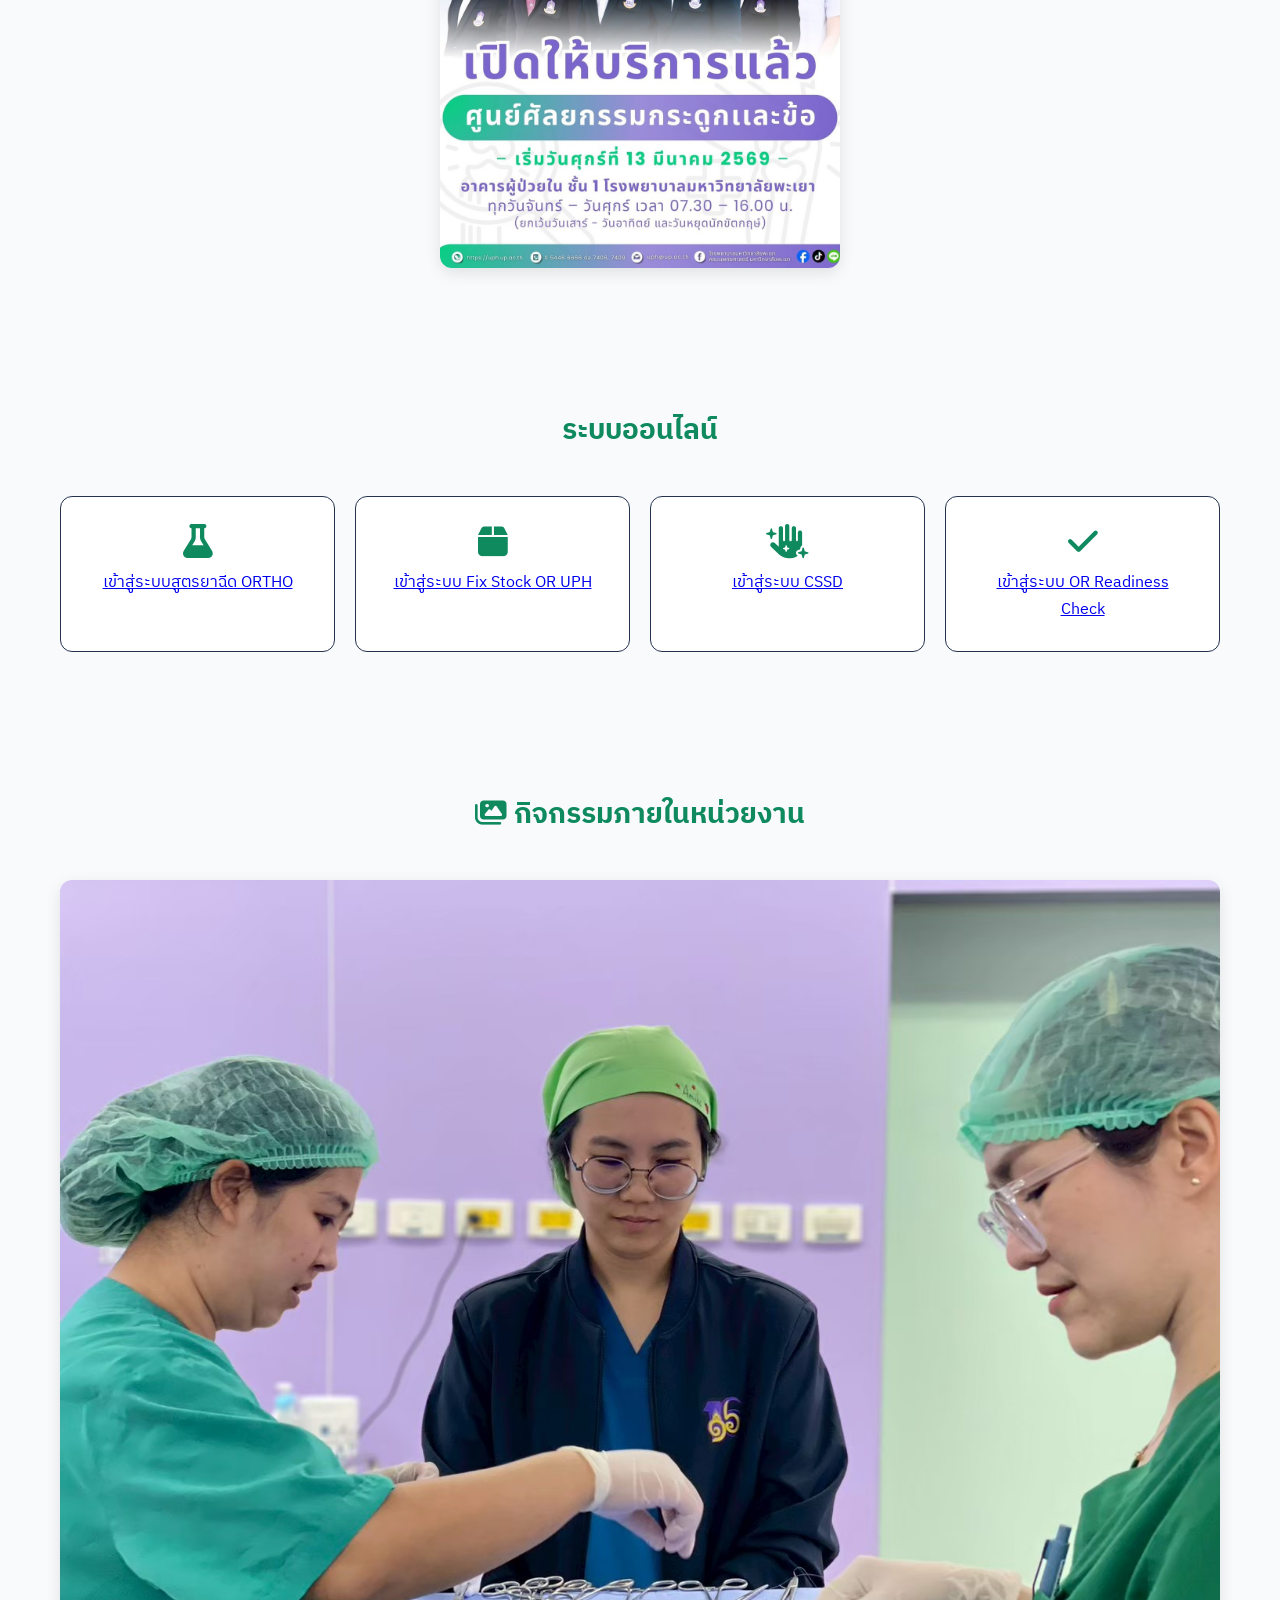
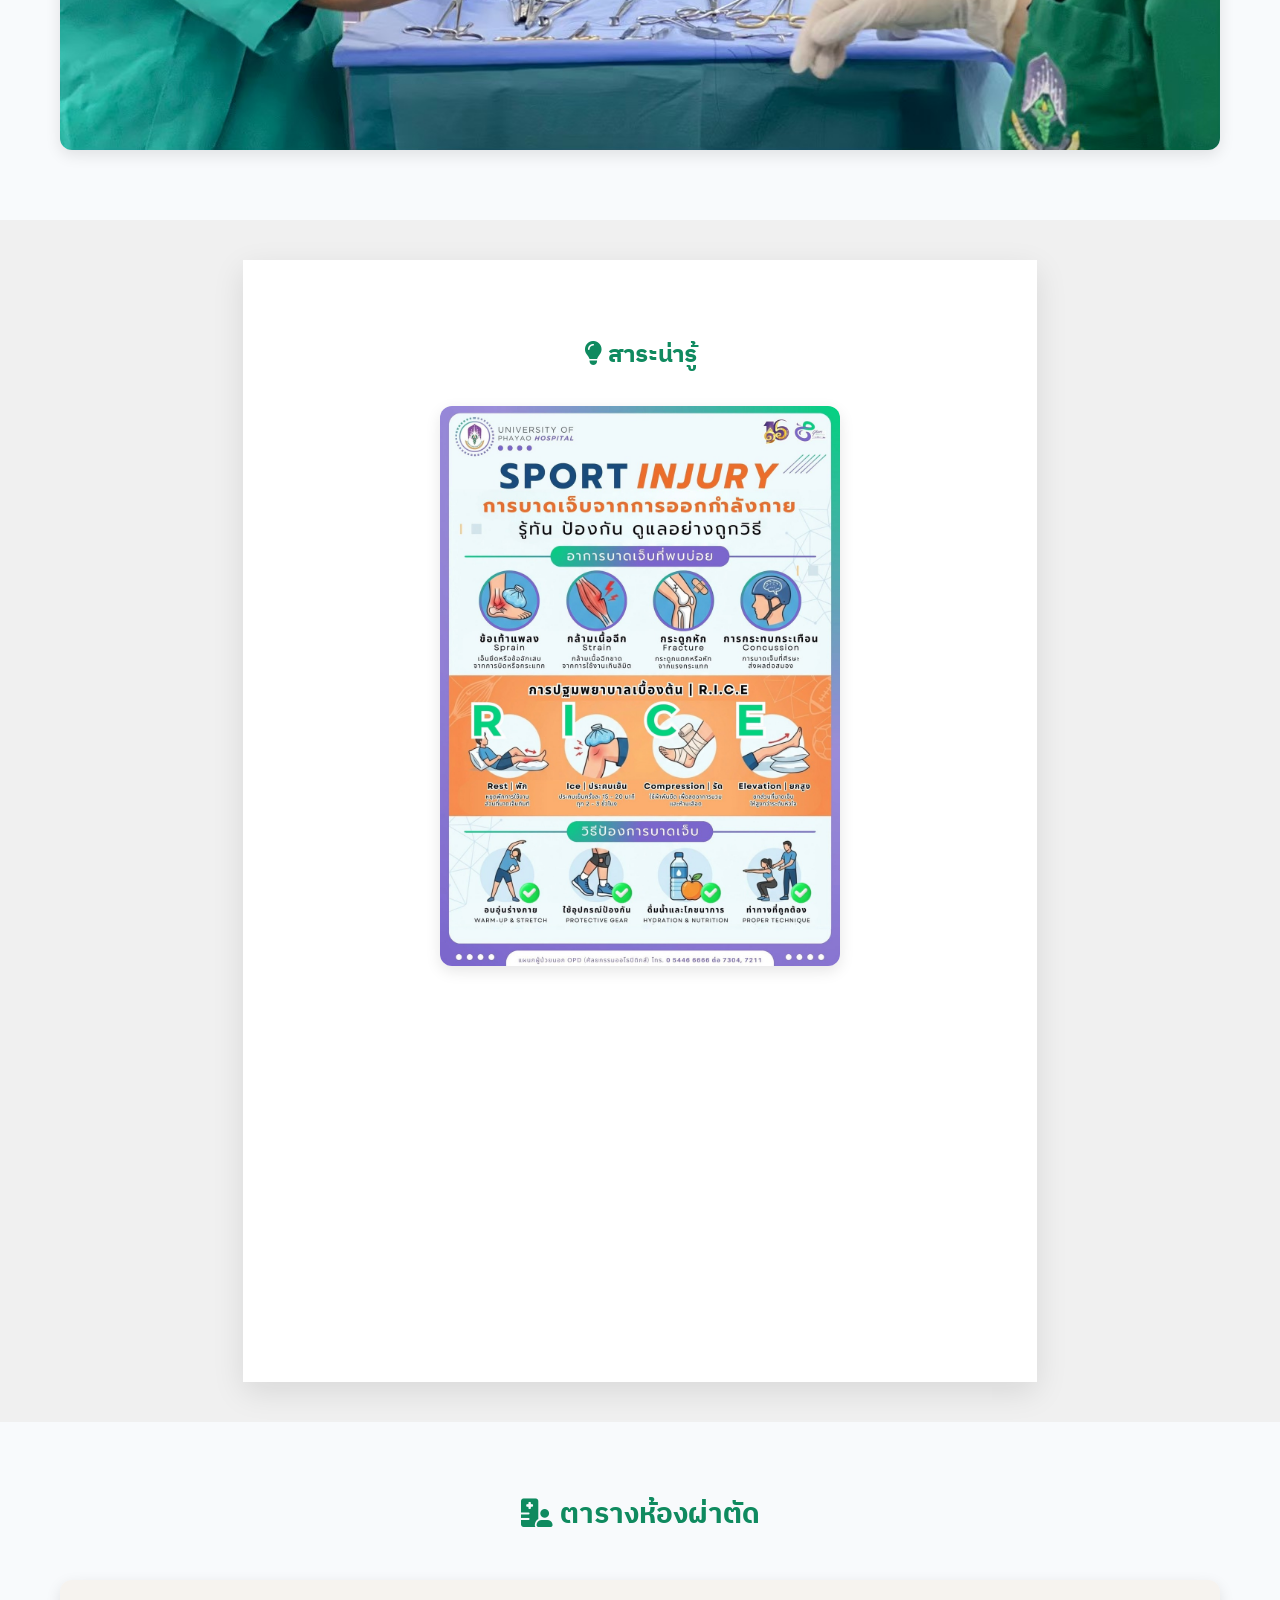
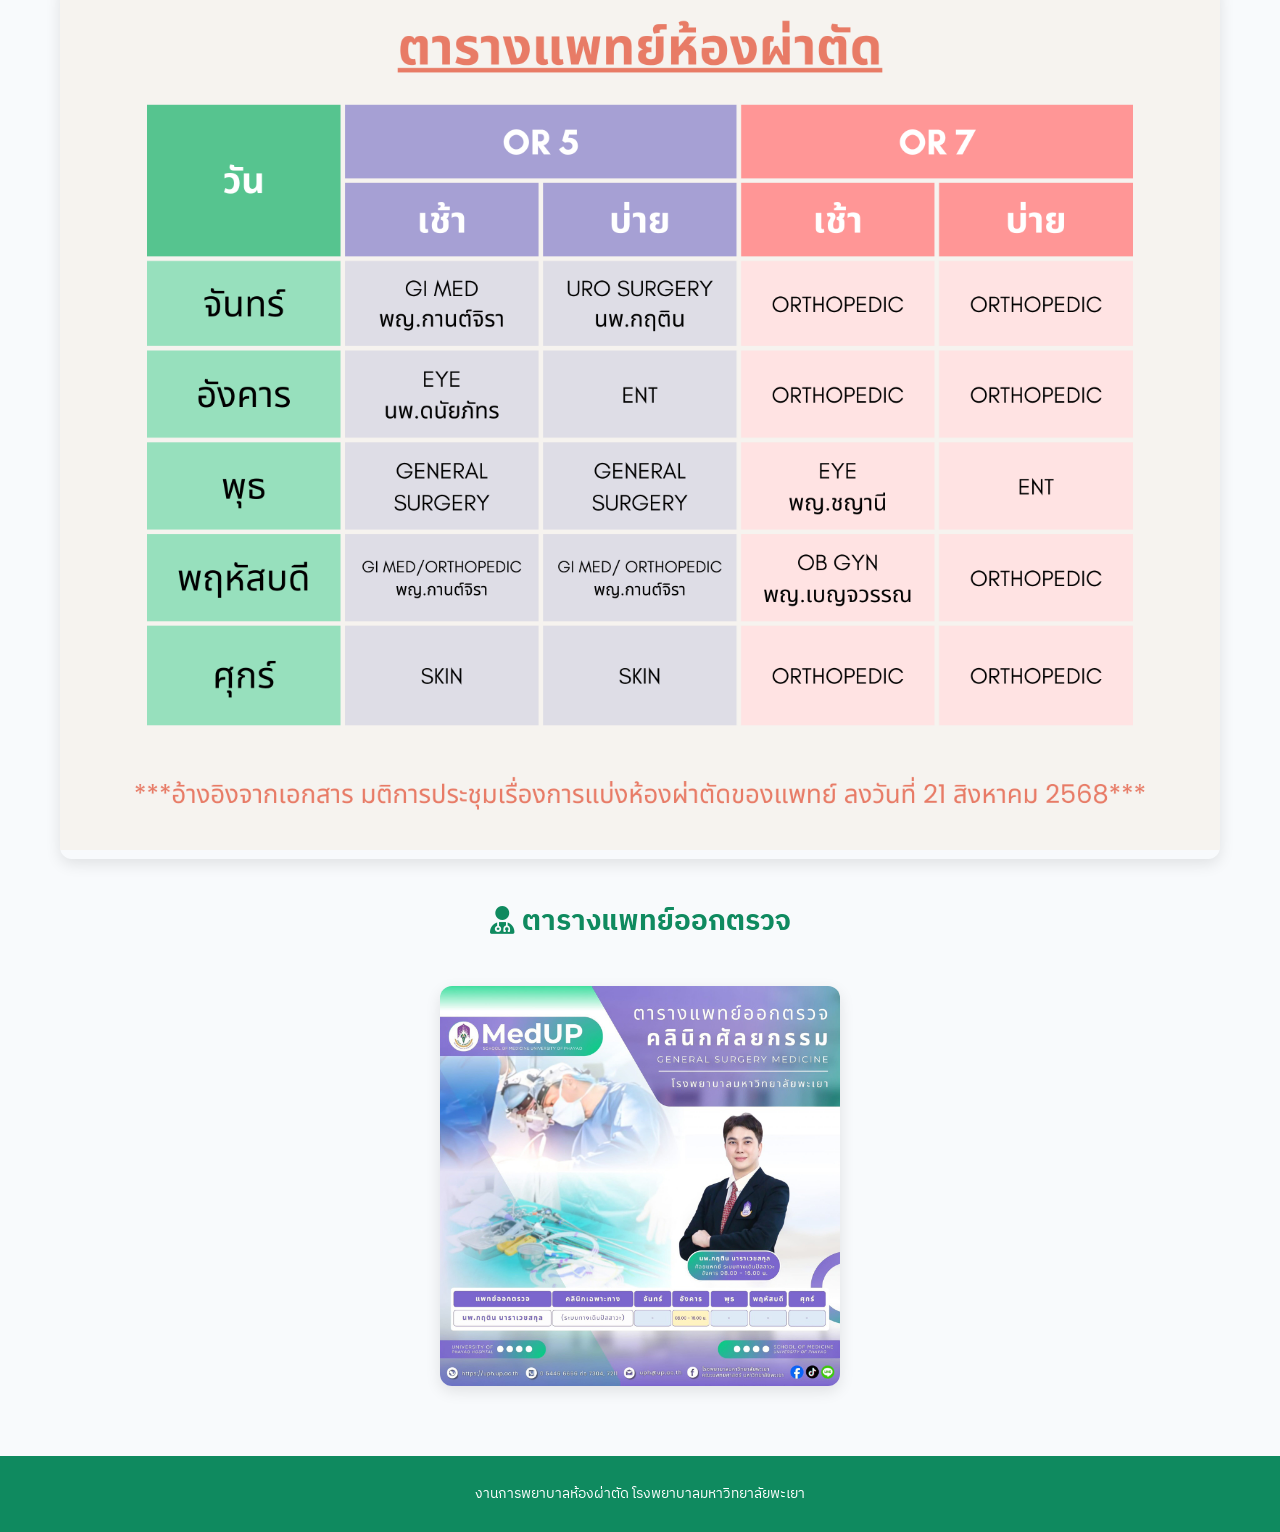
==== commit cf084aa1: "Update index.html" ====
--- a/index.html
+++ b/index.html
@@ -389,9 +389,16 @@
       <p class="about-text">
         งานการพยาบาลห้องผ่าตัดโรงพยาบาลมหาวิทยาลัยพะเยา ให้บริการด้านการผ่าตัดทั่วไป
          MIS และการส่องกล้อง ดูแลผู้ป่วยครบทั้ง 3 ระยะ 
-         ก่อนผ่าตัด ระหว่างผ่าตัด และหลังผ่าตัด 
-          ทีมพยาบาลเชี่ยวชาญด้าน ศัลยกรรมทั่วไป ระบบทางเดินปัสสาวะ จักษุ หูคอจมูก กระดูกและข้อ
-            และทันตกรรม
+         - ก่อนผ่าตัด 
+         - ระหว่างผ่าตัด 
+         - และหลังผ่าตัด 
+          ทีมพยาบาลเชี่ยวชาญด้าน 
+          - ศัลยกรรมทั่วไป 
+          - ระบบทางเดินปัสสาวะ 
+          - จักษุ 
+          - หู คอ จมูก 
+          - กระดูกและข้อ
+          - และทันตกรรม
       </p>
     </div>
 
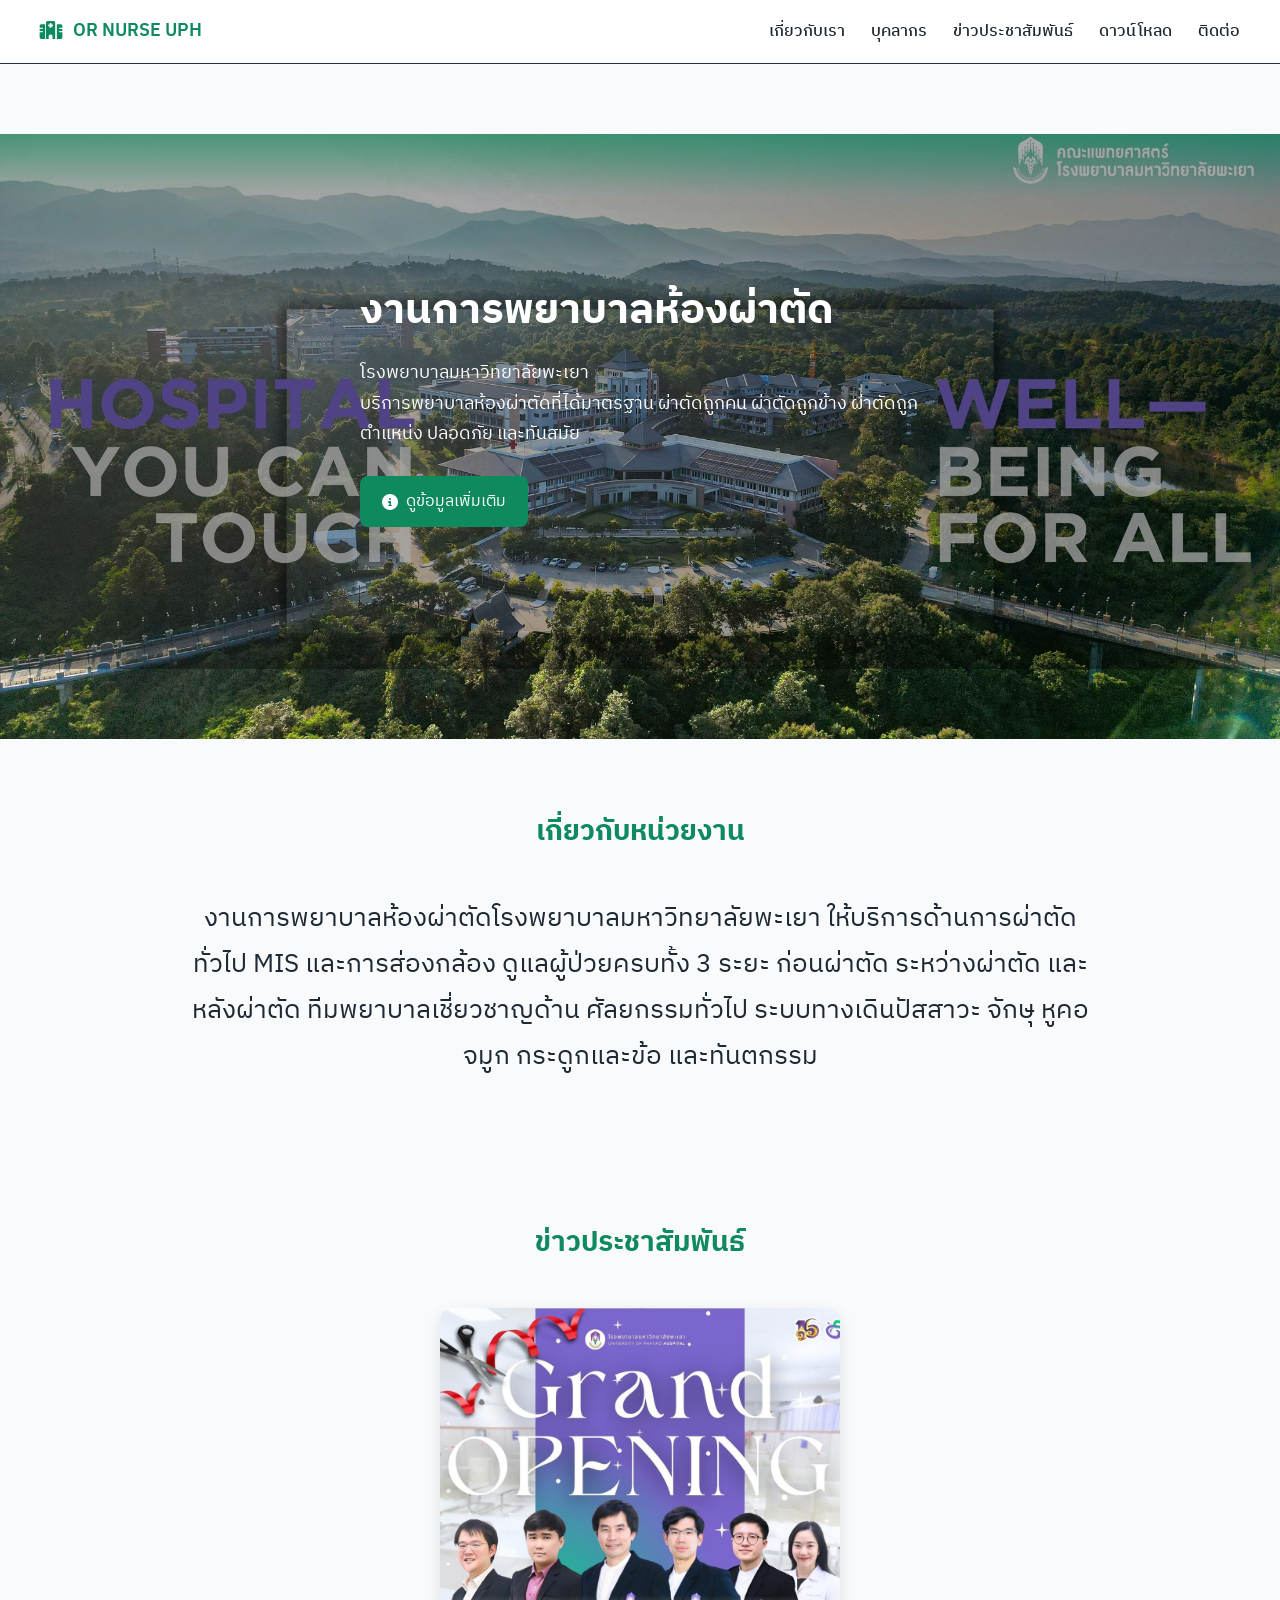
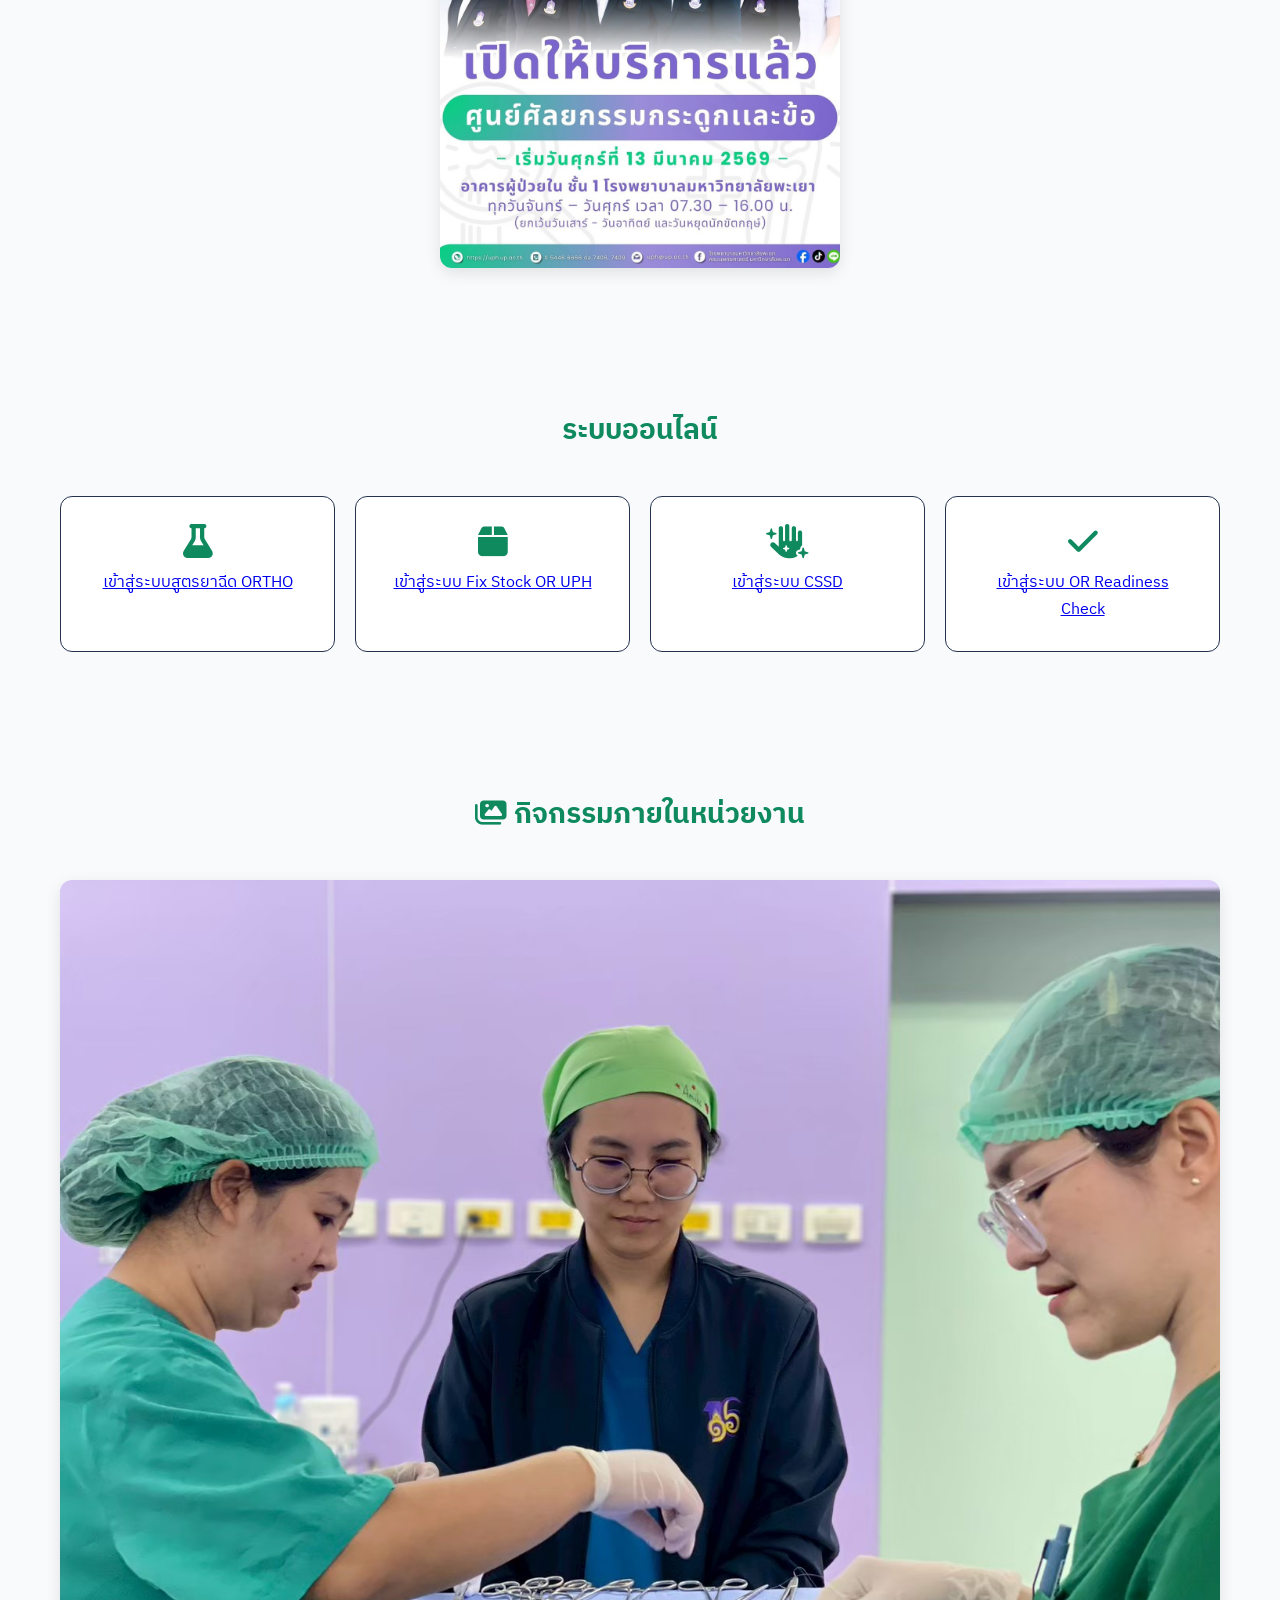
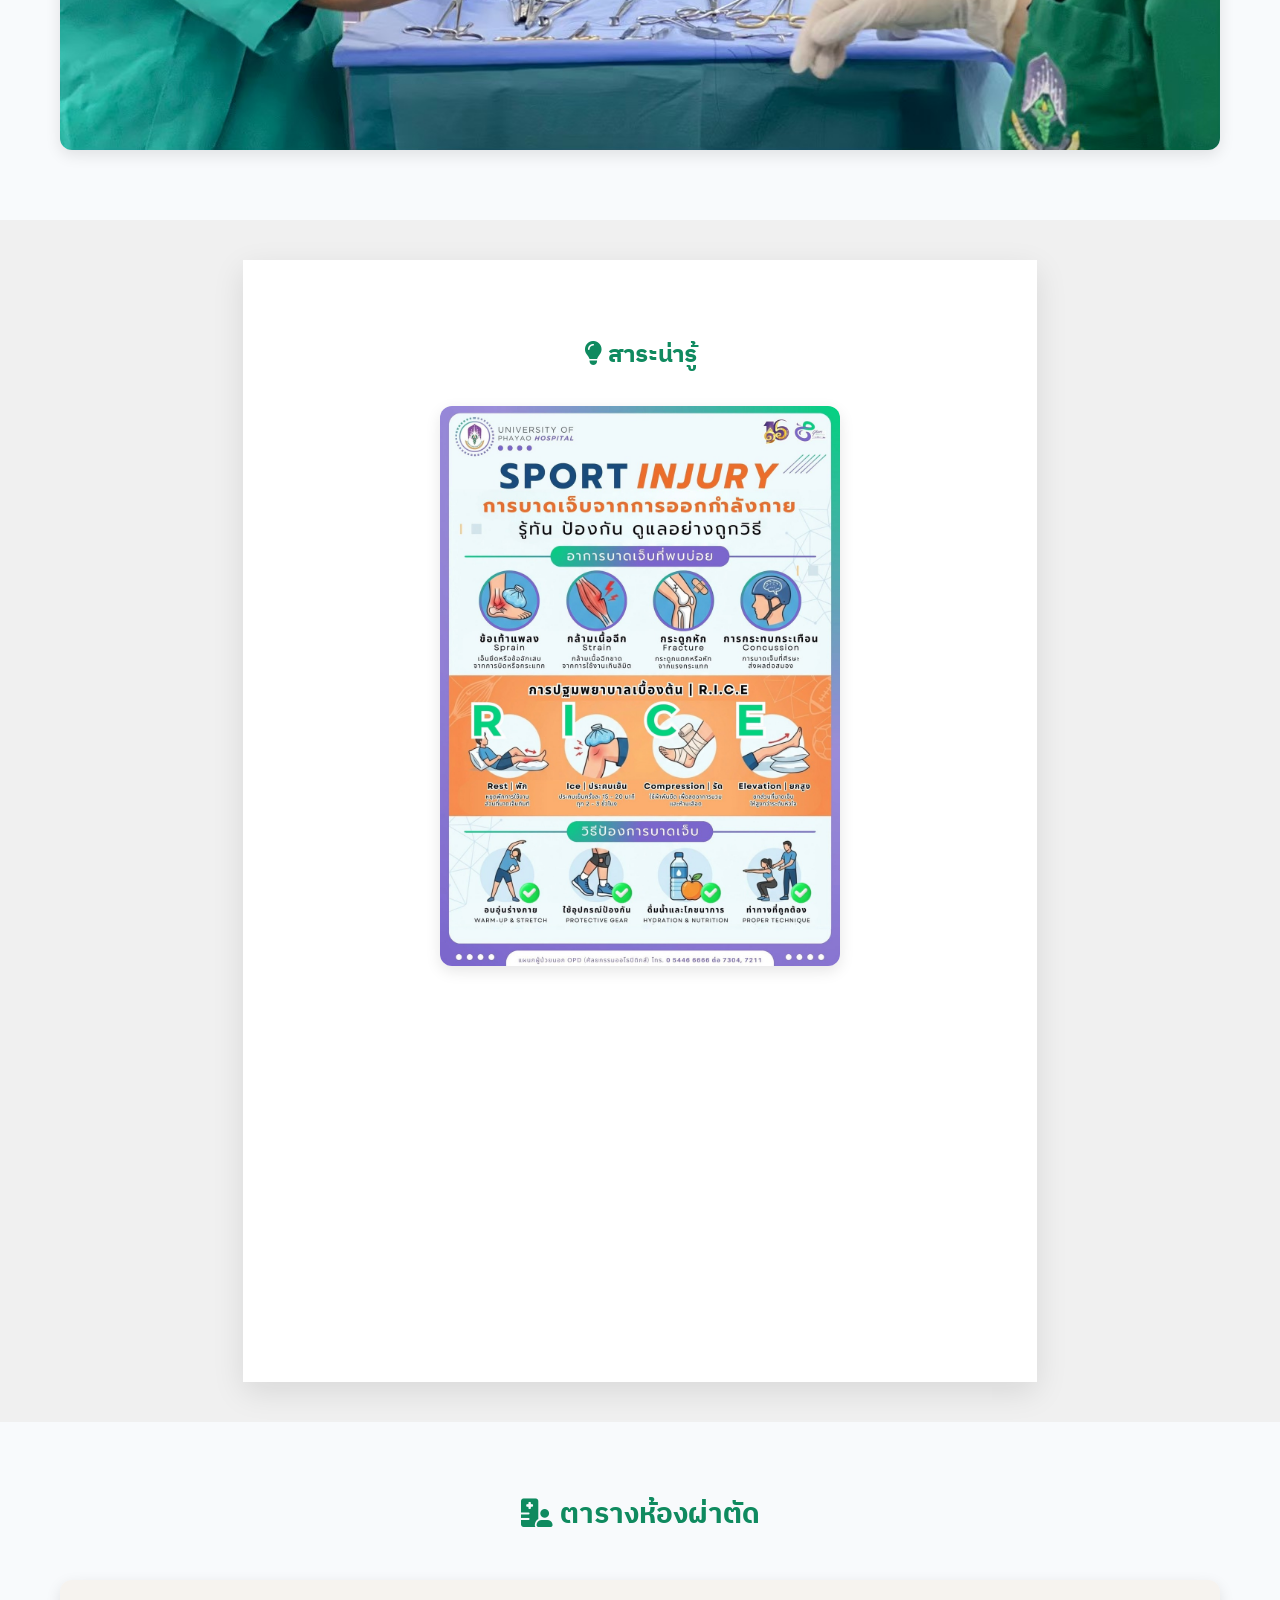
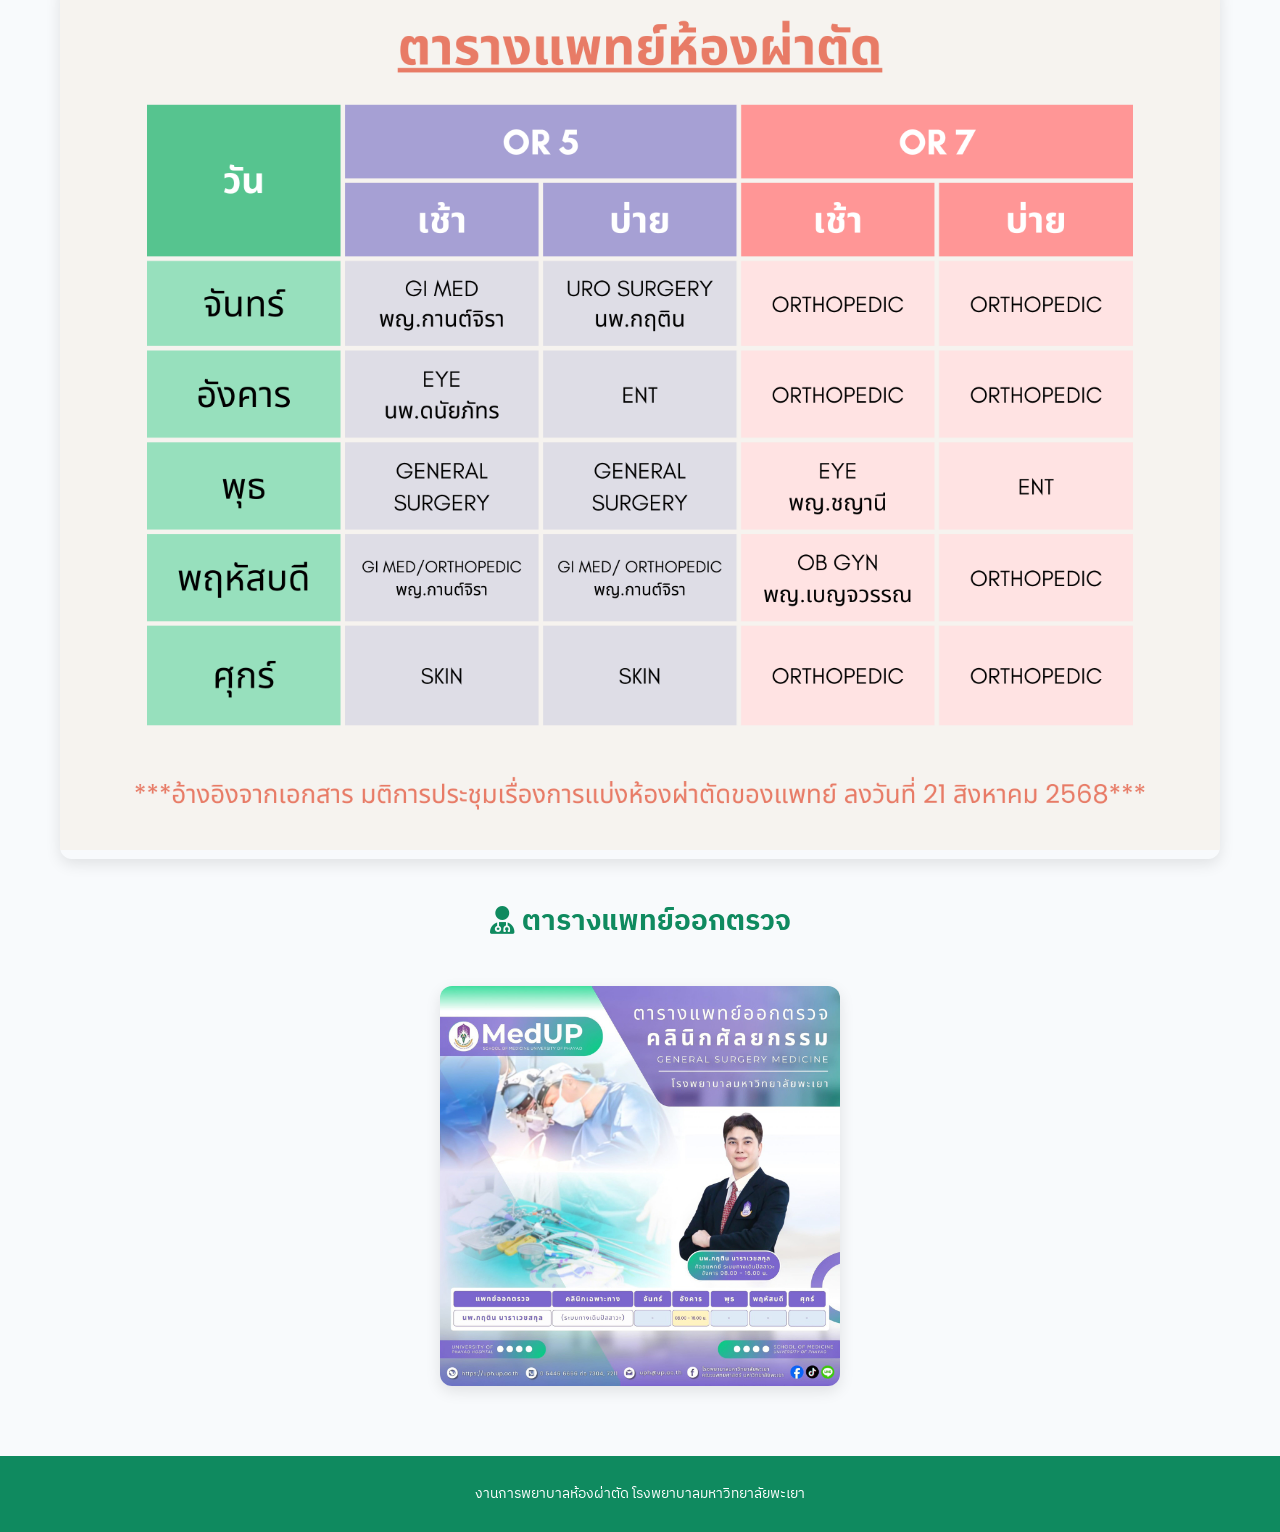
==== commit f9c68725: "Update index.html" ====
--- a/index.html
+++ b/index.html
@@ -389,16 +389,9 @@
       <p class="about-text">
         งานการพยาบาลห้องผ่าตัดโรงพยาบาลมหาวิทยาลัยพะเยา ให้บริการด้านการผ่าตัดทั่วไป
          MIS และการส่องกล้อง ดูแลผู้ป่วยครบทั้ง 3 ระยะ 
-         - ก่อนผ่าตัด 
-         - ระหว่างผ่าตัด 
-         - และหลังผ่าตัด 
-          ทีมพยาบาลเชี่ยวชาญด้าน 
-          - ศัลยกรรมทั่วไป 
-          - ระบบทางเดินปัสสาวะ 
-          - จักษุ 
-          - หู คอ จมูก 
-          - กระดูกและข้อ
-          - และทันตกรรม
+         ก่อนผ่าตัด ระหว่างผ่าตัด และหลังผ่าตัด 
+          ทีมพยาบาลเชี่ยวชาญด้าน ศัลยกรรมทั่วไป ระบบทางเดินปัสสาวะ จักษุ หูคอจมูก กระดูกและข้อ
+            และทันตกรรม
       </p>
     </div>
 
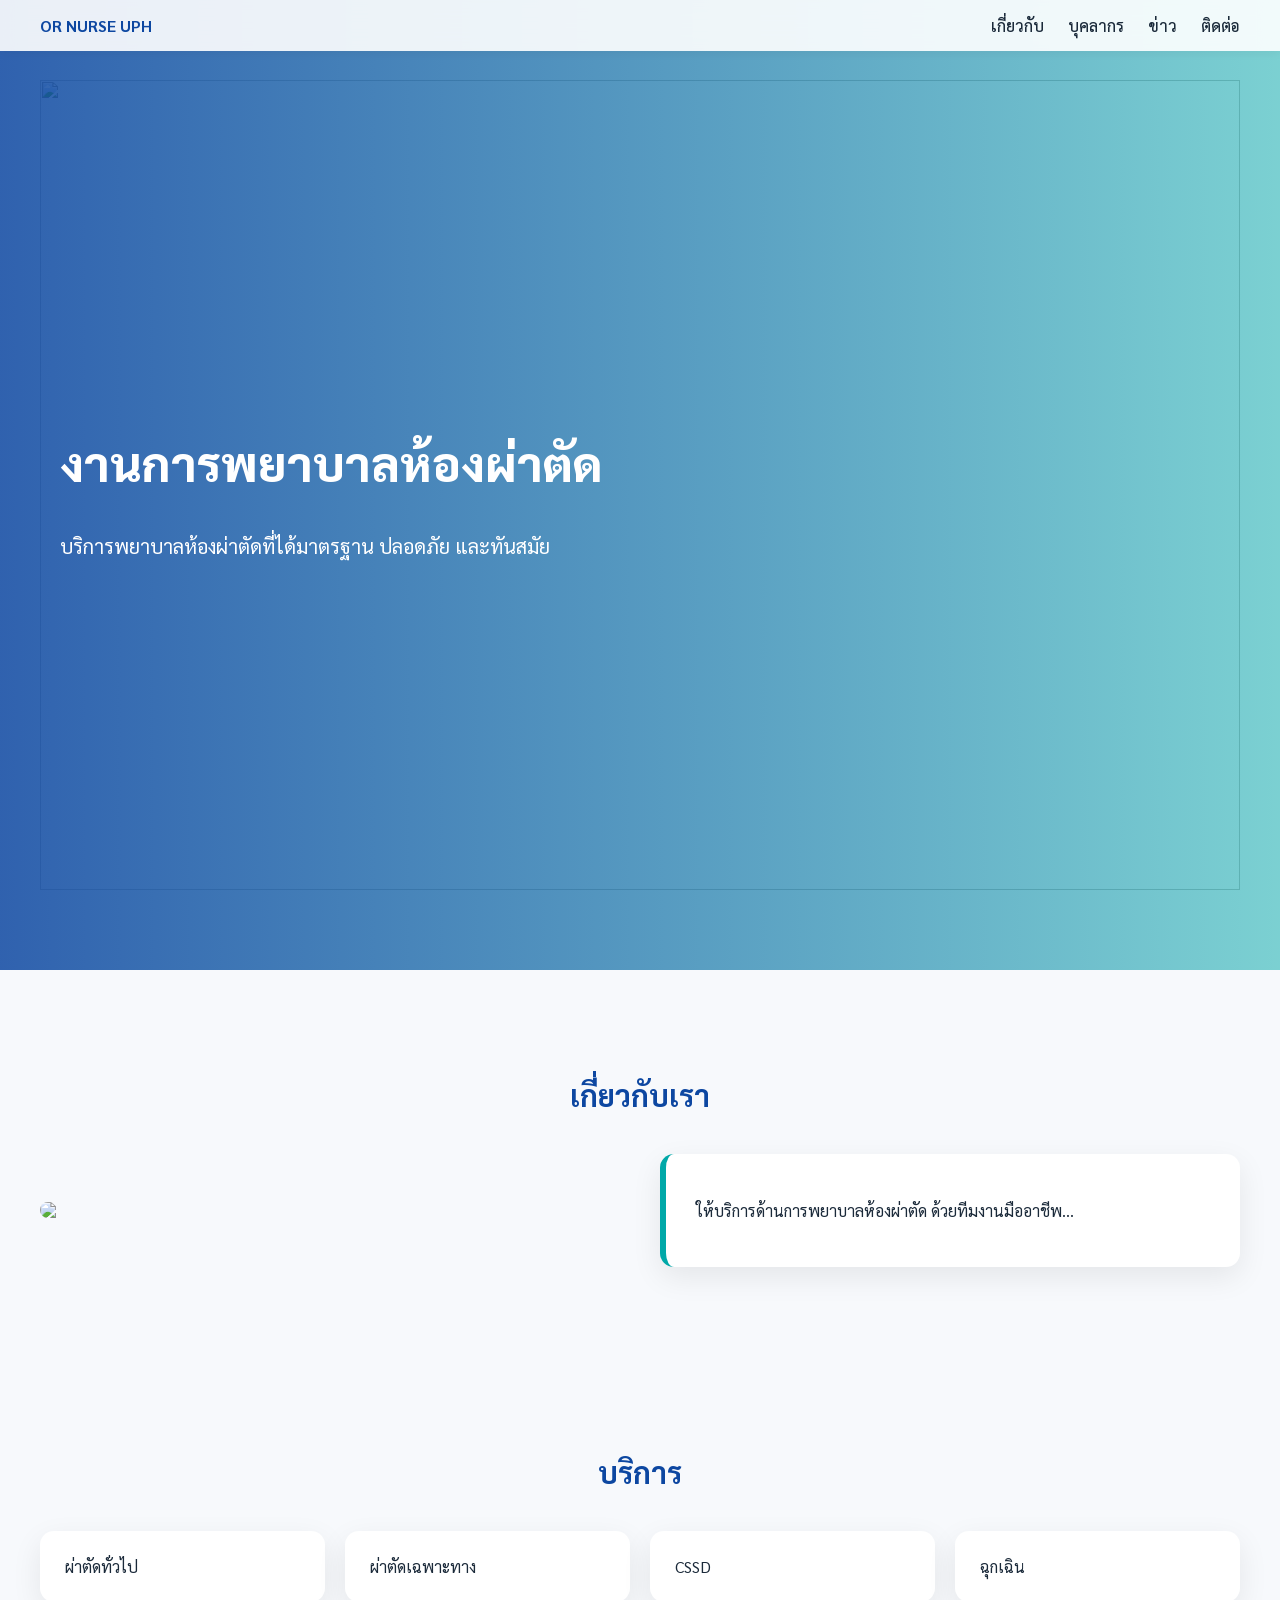
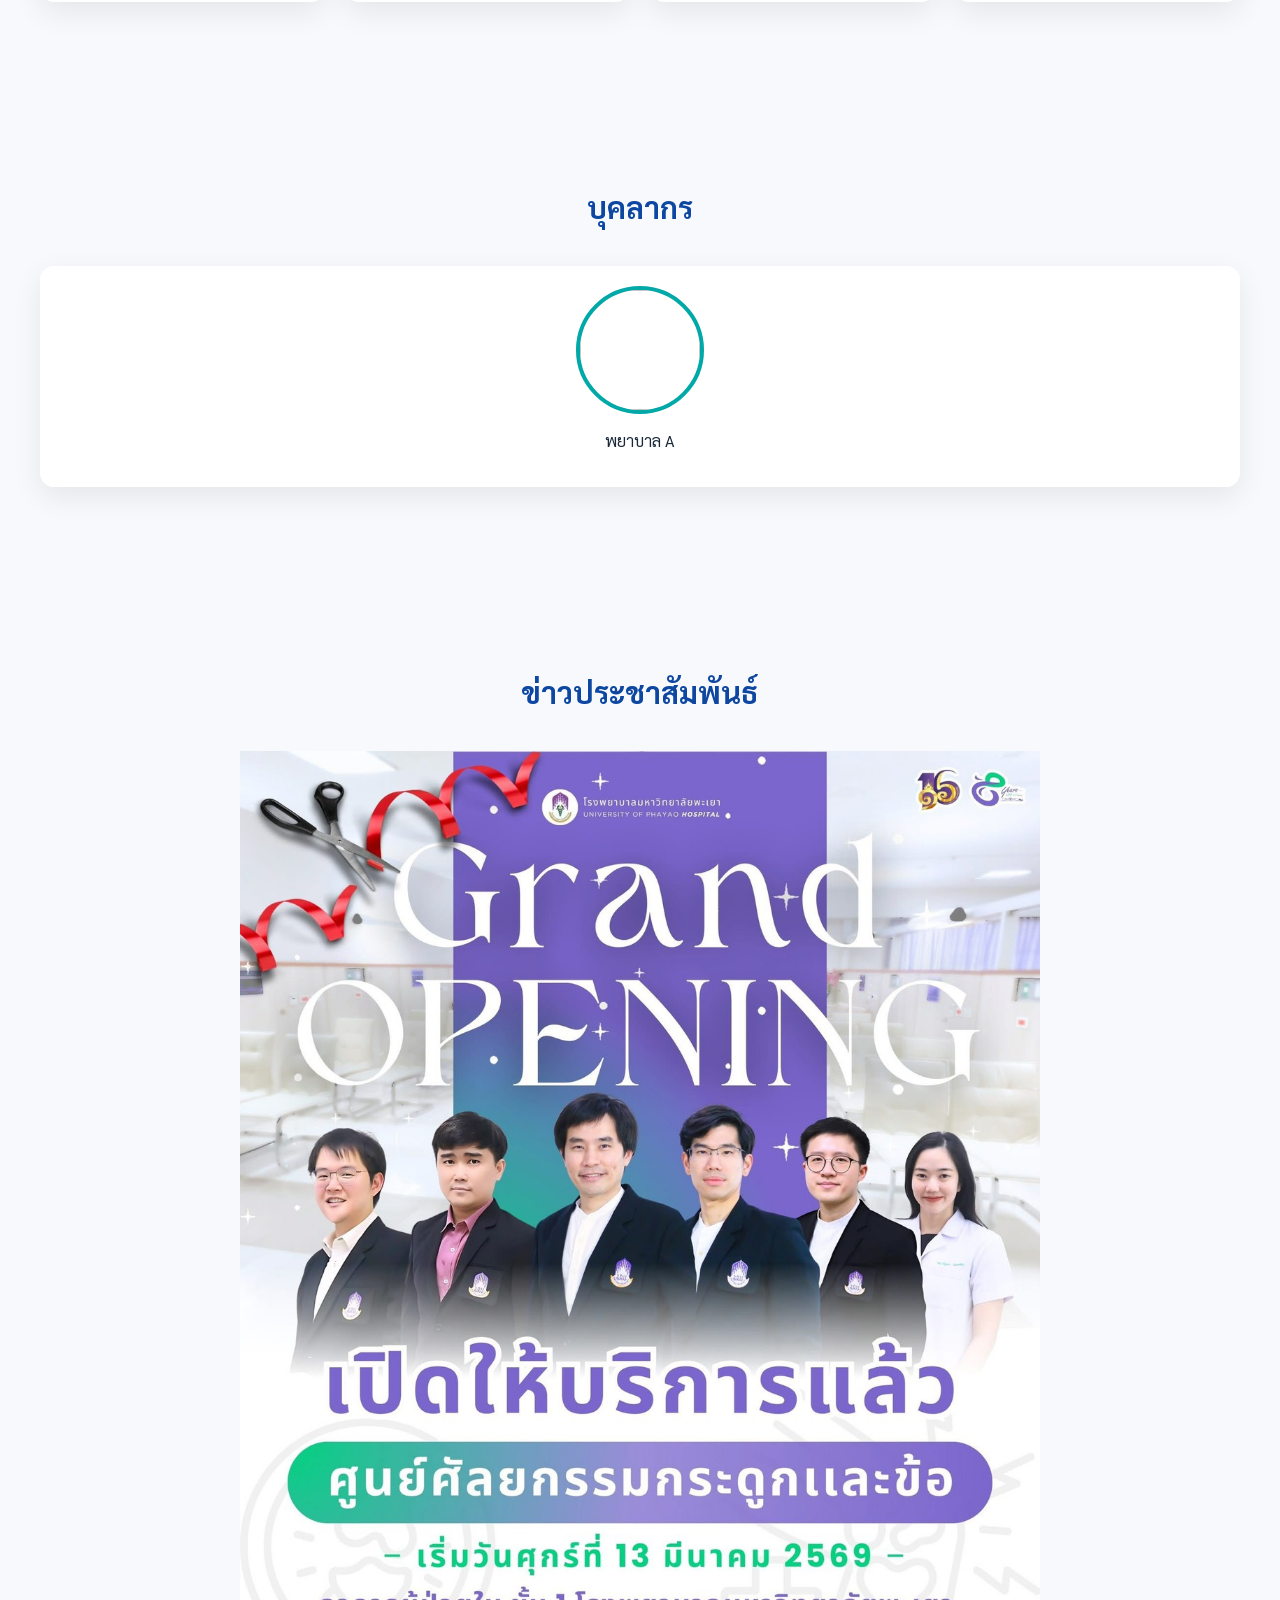
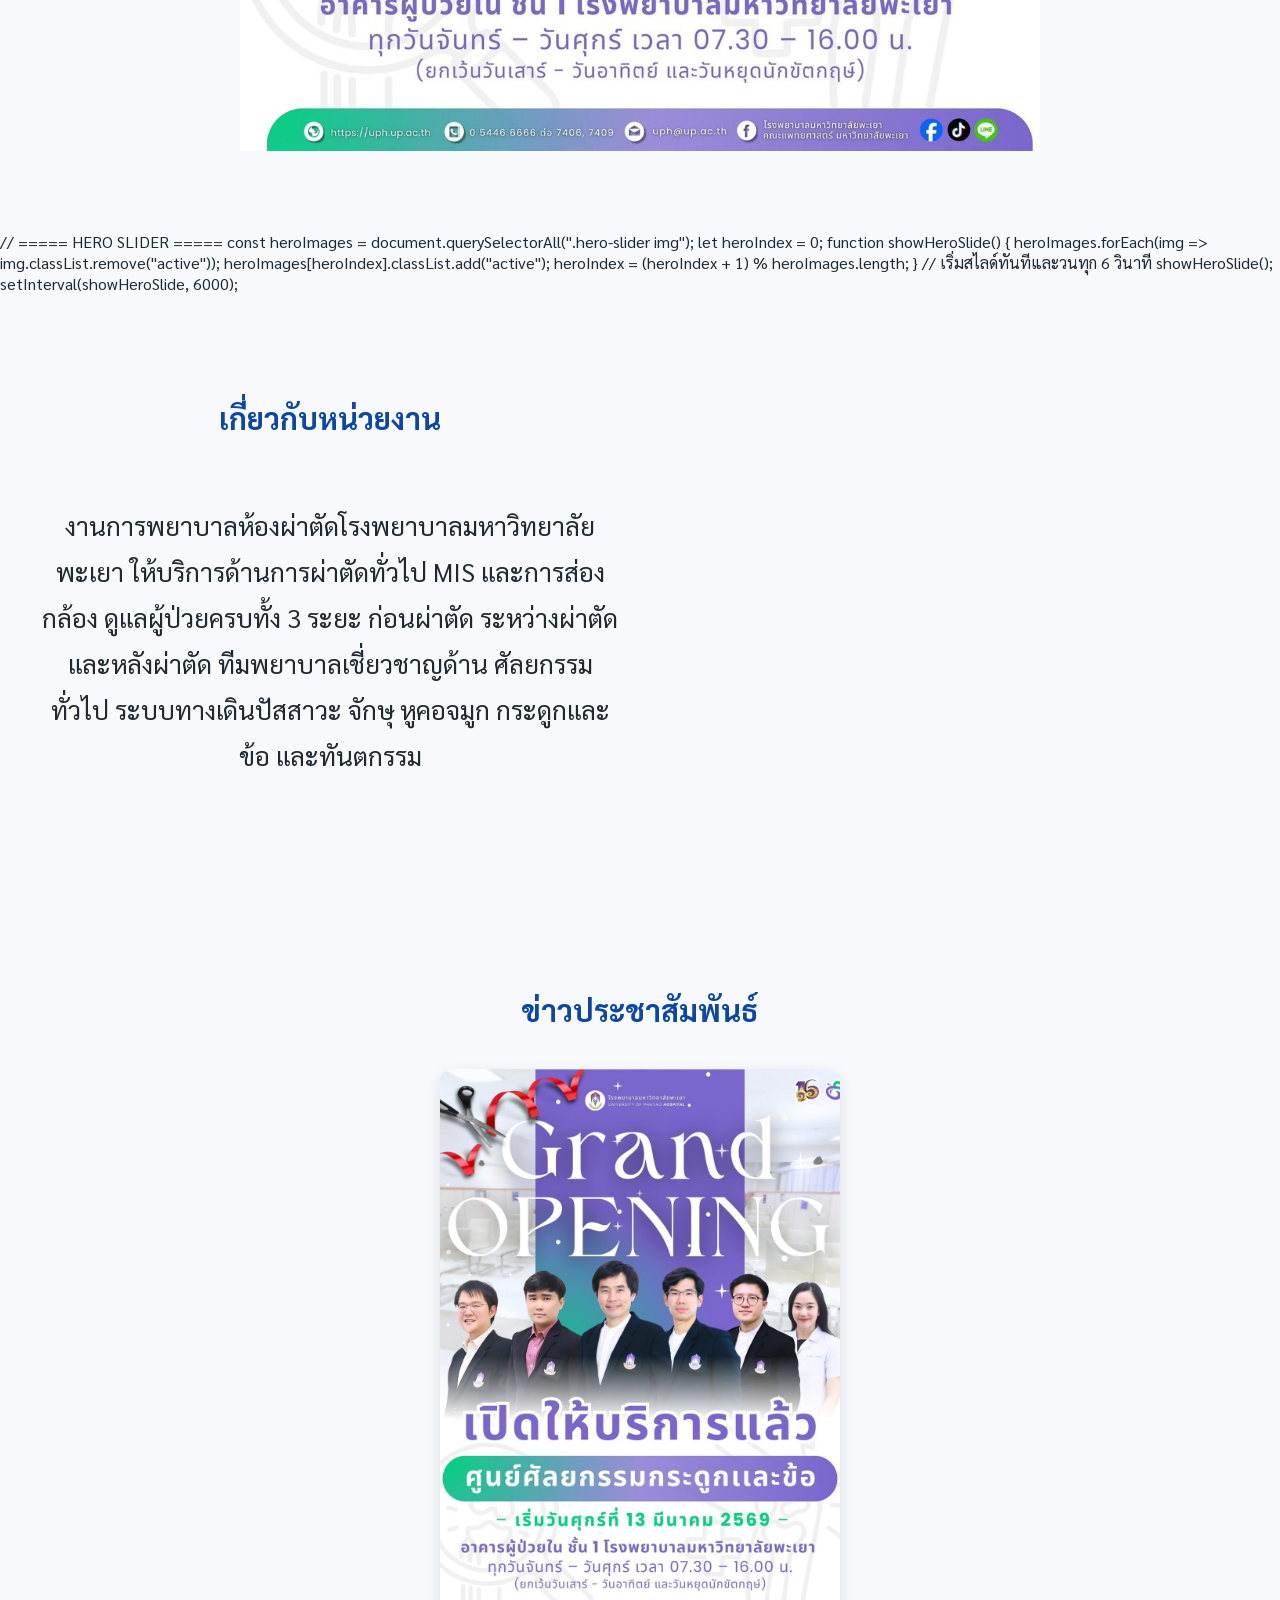
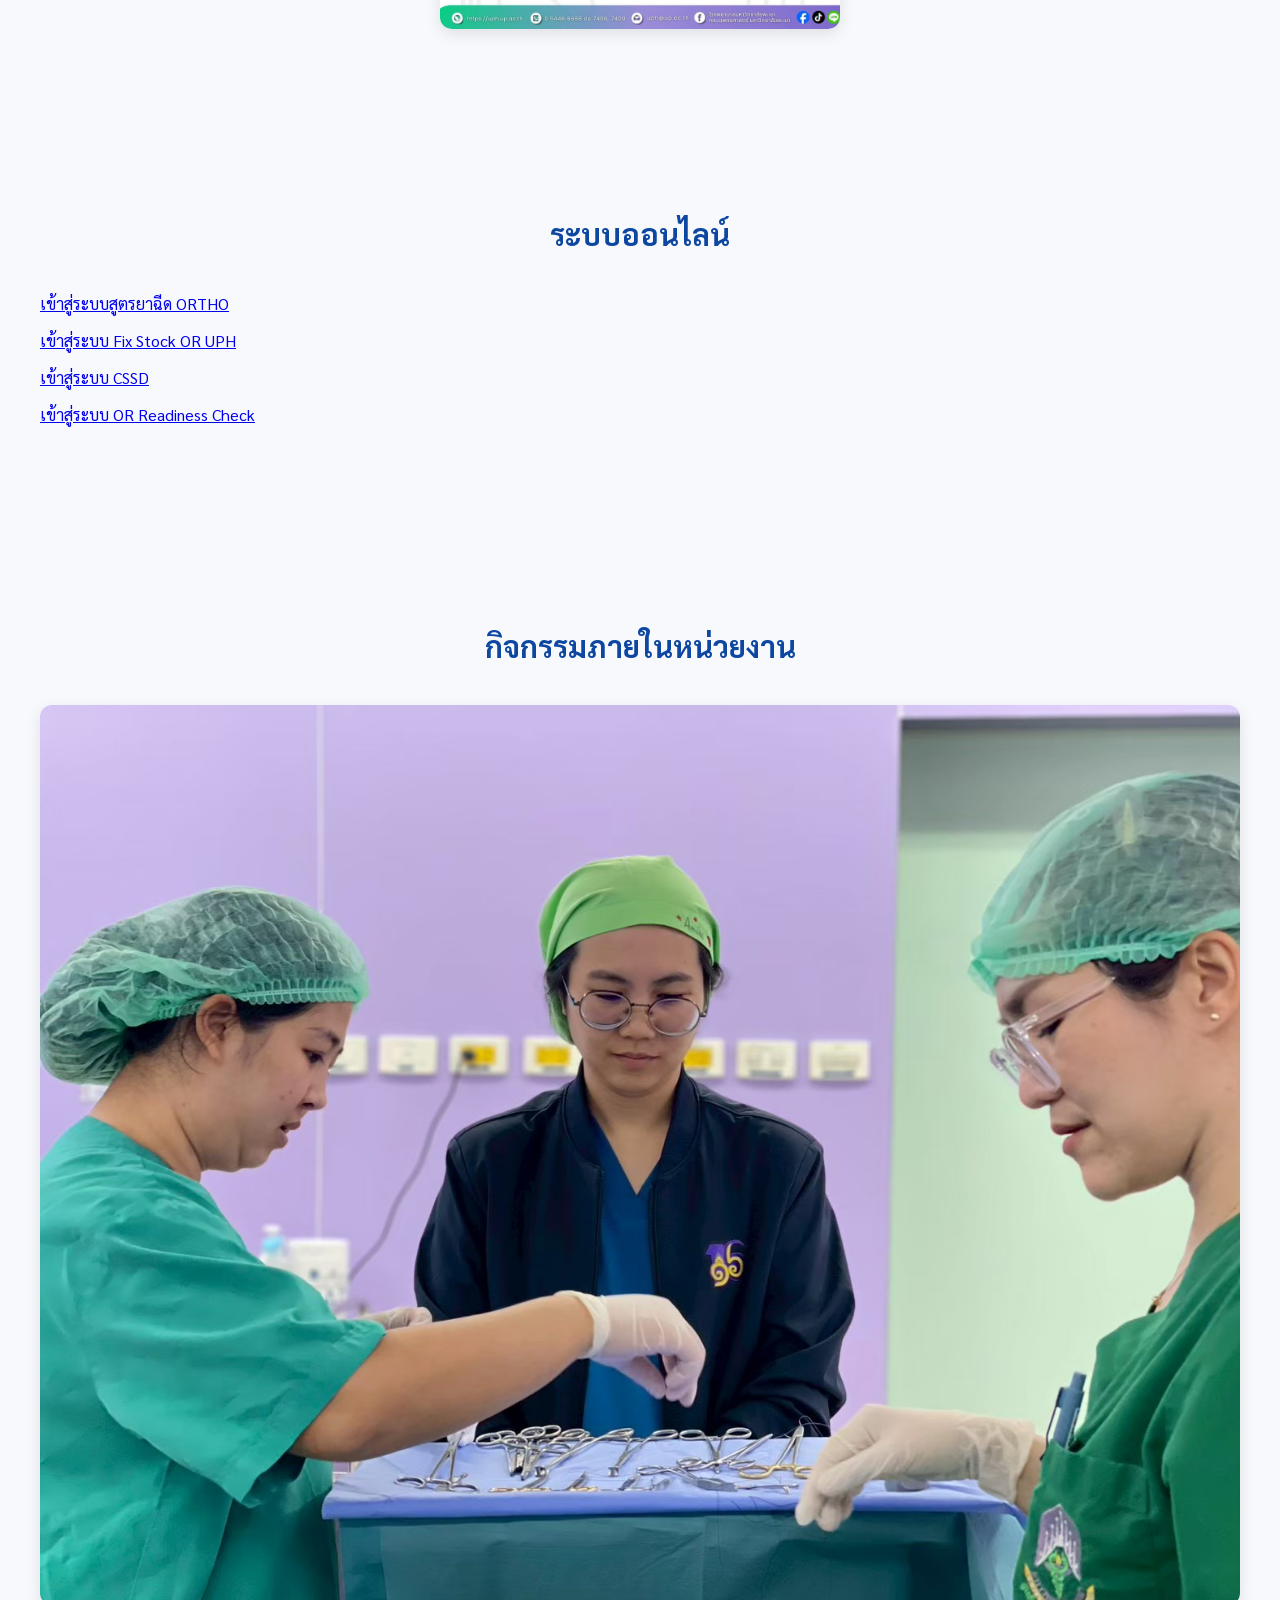
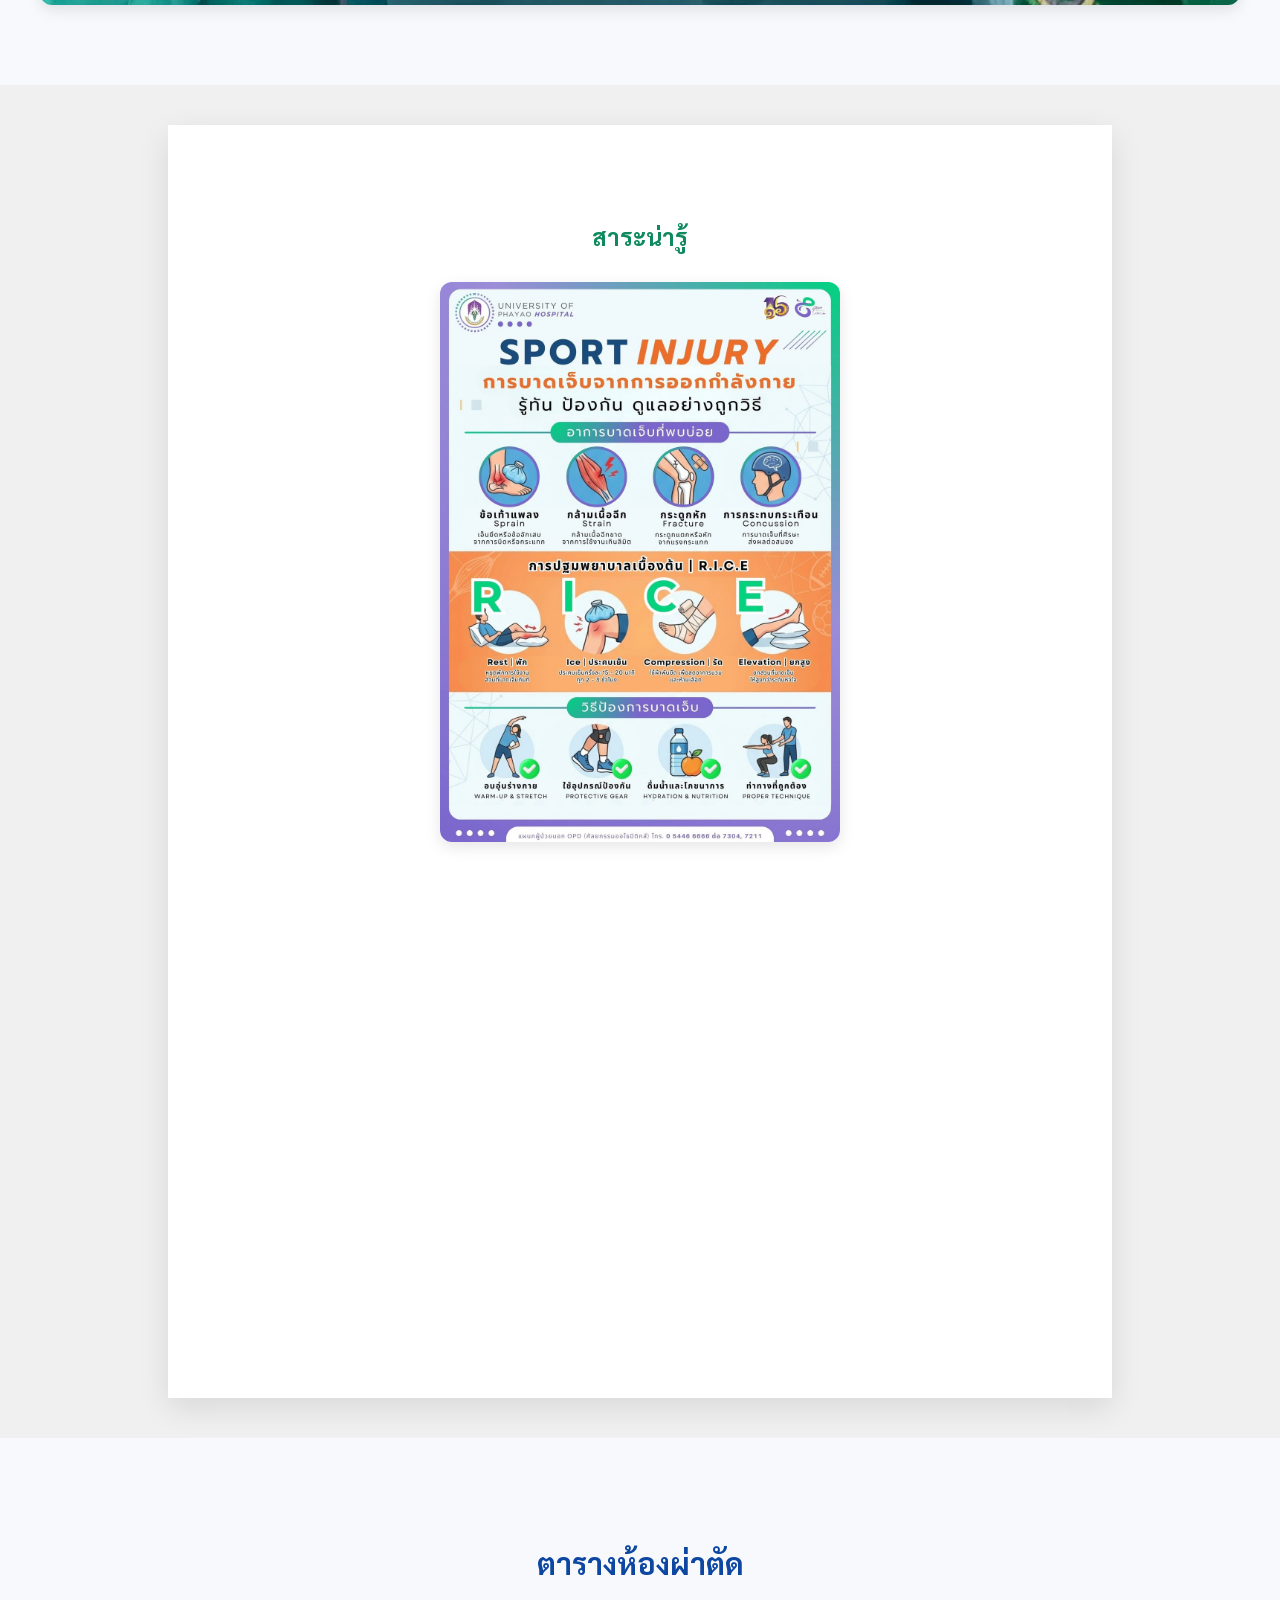
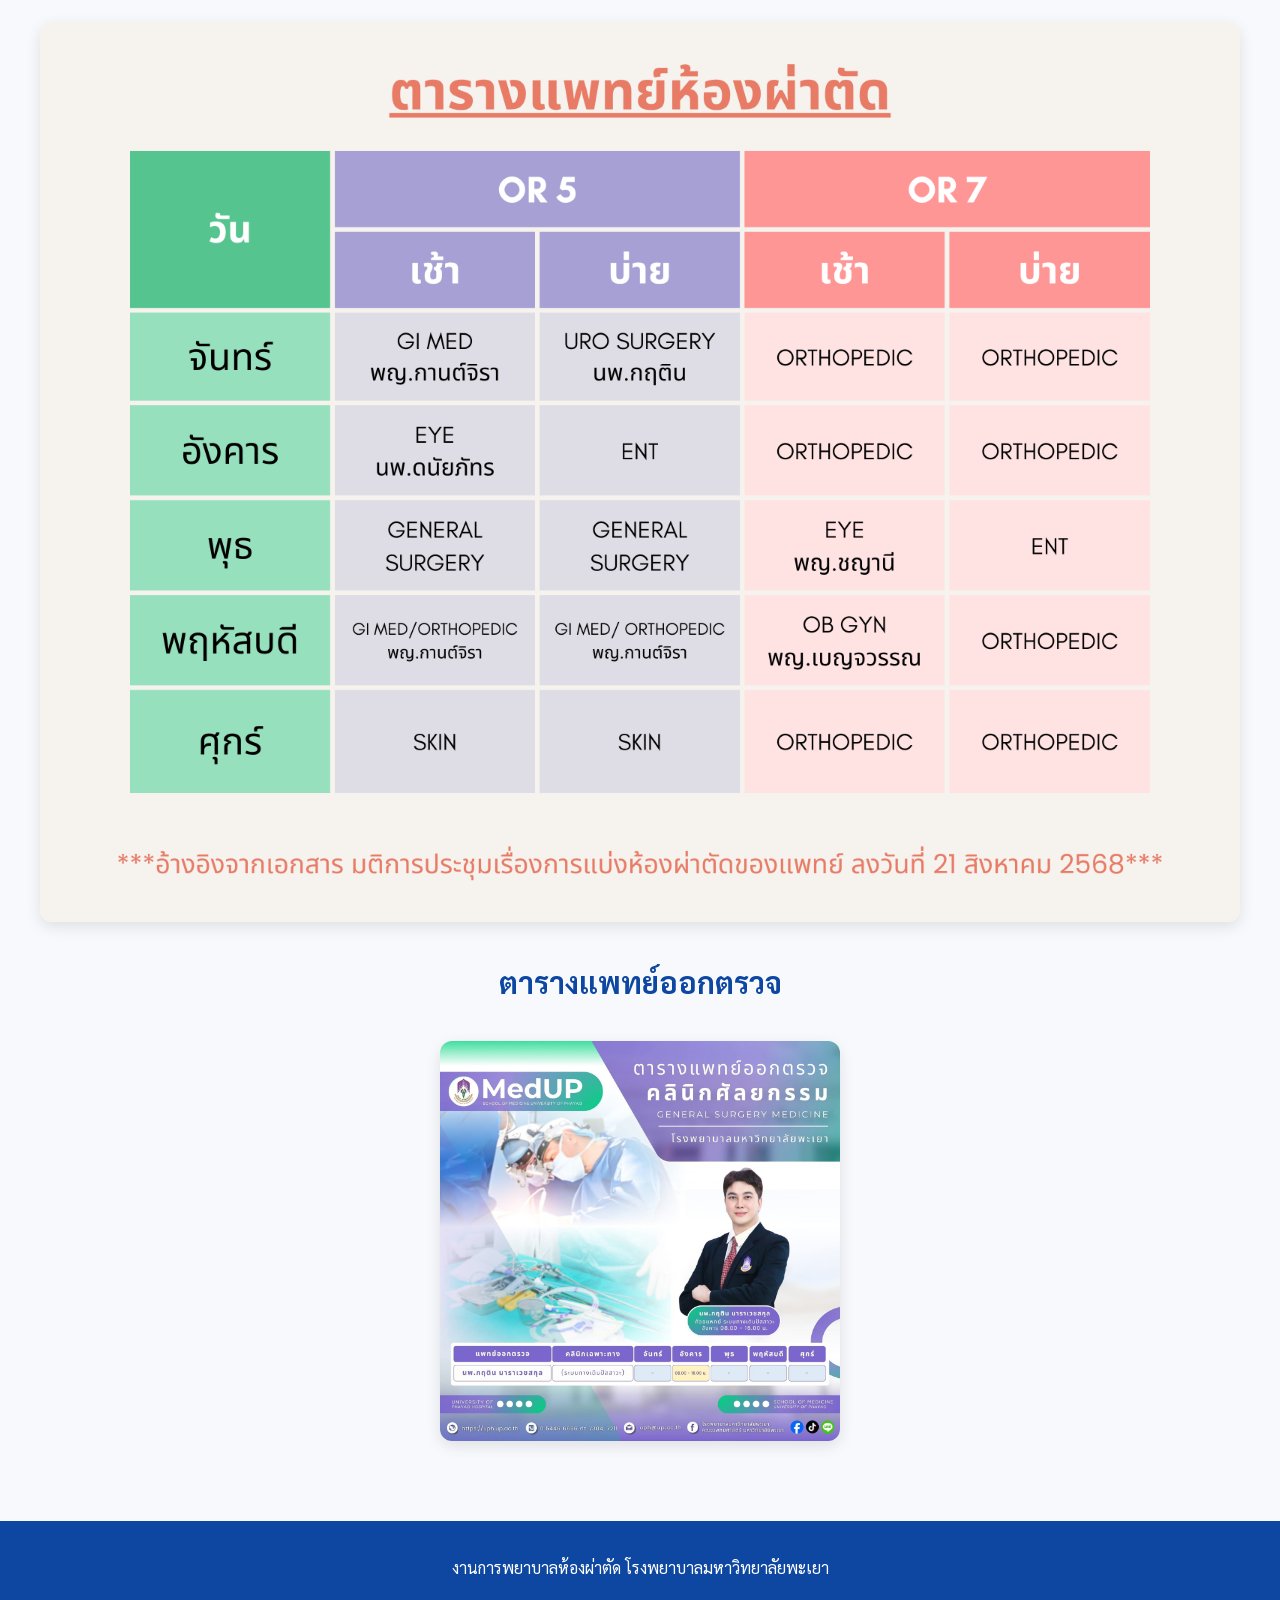
==== commit 65bcb43c: "Update index.html" ====
--- a/index.html
+++ b/index.html
@@ -1,369 +1,293 @@
 <!DOCTYPE html>
 <html lang="th">
 <head>
-
 <meta charset="UTF-8">
 <meta name="viewport" content="width=device-width, initial-scale=1.0">
 
-<title>งานการพยาบาลห้องผ่าตัด | โรงพยาบาลมหาวิทยาลัยพะเยา</title>
-
-<meta name="description" content="เว็บไซต์งานการพยาบาลห้องผ่าตัด โรงพยาบาลมหาวิทยาลัยพะเยา ข้อมูลบุคลากร ข่าวประชาสัมพันธ์ เอกสาร และกิจกรรม">
-
-<!-- Google Font -->
-<link href="https://fonts.googleapis.com/css2?family=IBM+Plex+Sans+Thai:wght@300;400;500;600;700&display=swap" rel="stylesheet">
-
-<!-- Font Awesome -->
-<link rel="stylesheet" href="https://cdnjs.cloudflare.com/ajax/libs/font-awesome/6.5.0/css/all.min.css">
+<title>งานการพยาบาลห้องผ่าตัด</title>
+
+<link href="https://fonts.googleapis.com/css2?family=Sarabun:wght@300;400;600;700&display=swap" rel="stylesheet">
 
 <style>
 
-/* ===== ROOT ===== */
+/* =========================
+ROOT
+========================= */
 :root{
---primary:#0f8a5f;
---primary-dark:#0a6c49;
---primary-light:#eaf7f3;
---text:#1f2933;
---gray:#6b7280;
---border:#25334e;
---bg:#f8fafc;
-}
-
-/* ===== BASE ===== */
-*{margin:0;padding:0;box-sizing:border-box;}
+  --primary:#0d47a1;
+  --secondary:#00a8a8;
+  --bg:#f7f9fc;
+  --text:#1b2a3a;
+  --muted:#6b7c93;
+  --white:#ffffff;
+
+  --shadow:0 10px 30px rgba(0,0,0,0.08);
+  --radius:14px;
+}
+
+/* GLOBAL */
 body{
-font-family:'IBM Plex Sans Thai',sans-serif;
-background:var(--bg);
-color:var(--text);
-line-height:1.7;
-}
-
-.container{
-max-width:1200px;
-margin:auto;
-padding:0 20px;
-}
-
-/* ===== HEADER ===== */
+  margin:0;
+  font-family:"Sarabun", sans-serif;
+  background:var(--bg);
+  color:var(--text);
+}
+img{width:100%;display:block}
+
+/* HEADER */
 .header{
-background:white;
-border-bottom:1px solid var(--border);
-position:sticky;
-top:0;
-z-index:1000;
-}
-
-.nav-container{
-display:flex;
-justify-content:space-between;
-align-items:center;
-padding:16px 0;
+  position:fixed;
+  width:100%;
+  top:0;
+  background:rgba(255,255,255,0.9);
+  backdrop-filter:blur(10px);
+  box-shadow:0 2px 10px rgba(0,0,0,0.05);
+  z-index:1000;
+}
+
+.nav{
+  display:flex;
+  justify-content:space-between;
+  align-items:center;
+  padding:15px 40px;
 }
 
 .logo{
-display:flex;
-align-items:center;
-gap:10px;
-font-weight:600;
-font-size:18px;
-color:var(--primary);
-}
-
-.navbar ul{
-display:flex;
-list-style:none;
-gap:26px;
-}
-
-.navbar a{
-text-decoration:none;
-color:var(--text);
-font-weight:500;
-transition:0.25s;
-}
-
-.navbar a:hover{color:var(--primary);}
-
-.mobile-menu{display:none;font-size:22px;}
-
-/* ===== HERO SLIDER ===== */
+  font-weight:700;
+  color:var(--primary);
+}
+
+.nav a{
+  margin-left:20px;
+  text-decoration:none;
+  color:var(--text);
+  font-weight:500;
+}
+
+/* HERO */
 .hero{
-position:relative;
-height:75vh;
-overflow:hidden;
-}
-
-.hero-slider{
-position:absolute;
-width:100%;
-height:100%;
-}
-
-.hero-slider img{
-position:absolute;
-width:100%;
-height:100%;
-object-fit:cover;
-opacity:0;
-transition:opacity 1s ease;
-}
-
-.hero-slider img.active{
-opacity:1;
+  height:90vh;
+  position:relative;
+}
+
+.hero img{
+  height:100%;
+  object-fit:cover;
 }
 
 .hero-overlay{
-position:relative;
-z-index:2;
-height:100%;
-background:rgba(0,0,0,0.35);
-display:flex;
-align-items:center;
-}
-
-.hero-content{
-color:white;
-max-width:600px;
-}
-
-.hero h1{font-size:42px;margin-bottom:12px;}
-.hero p{font-size:18px;margin-bottom:26px;}
-
-.btn-primary{
-display:inline-flex;
-align-items:center;
-gap:8px;
-background:var(--primary);
-color:white;
-padding:12px 22px;
-border-radius:8px;
-text-decoration:none;
-transition:0.25s;
-}
-
-.btn-primary:hover{background:var(--primary-dark);}
-
-/* ===== SECTION ===== */
-section{padding:70px 0;}
+  position:absolute;
+  inset:0;
+  background:linear-gradient(
+    to right,
+    rgba(13,71,161,0.85),
+    rgba(0,168,168,0.5)
+  );
+  display:flex;
+  align-items:center;
+  padding:0 60px;
+  color:white;
+}
+
+.hero h1{
+  font-size:48px;
+  font-weight:800;
+}
+
+.hero p{
+  font-size:20px;
+  max-width:600px;
+}
+
+/* SECTION */
+section{
+  padding:80px 40px;
+}
 
 .section-title{
-text-align:center;
-font-size:28px;
-margin-bottom:40px;
-color:var(--primary);
-}
-
-/* ===== ABOUT ===== */
-.about-grid{
-display:grid;
-grid-template-columns:1fr 260px;
-gap:40px;
-align-items:center;
-}
-
-.about-icon{
-font-size:120px;
-color:var(--primary-light);
-text-align:center;
-}
-
-/* ===== NEWS ===== */
-.news-grid{
-display:grid;
-grid-template-columns:repeat(auto-fit,minmax(260px,1fr));
-gap:24px;
-}
-
-.news-card{
-background:white;
-padding:24px;
-border-radius:12px;
-border:1px solid var(--border);
-transition:0.25s;
-}
-
-.news-card:hover{
-transform:translateY(-4px);
-box-shadow:0 10px 25px rgba(0,0,0,0.05);
-}
-
-/* ===== EVENTS ===== */
-.event-list{
-list-style:none;
-max-width:600px;
-margin:auto;
-}
-
-.event-list li{
-padding:12px 0;
-border-bottom:1px solid var(--border);
-}
-
-.event-list i{
-color:var(--primary);
-margin-right:8px;
-}
-
-/* ===== DOCUMENT ===== */
-.doc-grid{
-display:grid;
-grid-template-columns:repeat(auto-fit,minmax(200px,1fr));
-gap:20px;
-}
-
-.doc-card{
-background:white;
-padding:28px;
-text-align:center;
-border-radius:12px;
-border:1px solid var(--border);
-transition:0.25s;
-}
-
-.doc-card:hover{
-transform:translateY(-5px);
-box-shadow:0 10px 25px rgba(0,0,0,0.06);
-}
-
-.doc-card i{
-font-size:34px;
-color:var(--primary);
-margin-bottom:10px;
-}
-
-
-/* ===== FOOTER ===== */
+  text-align:center;
+  font-size:30px;
+  margin-bottom:40px;
+  color:var(--primary);
+}
+
+/* ABOUT */
+.about{
+  display:grid;
+  grid-template-columns:1fr 1fr;
+  gap:40px;
+  align-items:center;
+}
+
+.about img{
+  border-radius:14px;
+}
+
+.about-box{
+  background:white;
+  padding:30px;
+  border-left:6px solid var(--secondary);
+  box-shadow:var(--shadow);
+  border-radius:var(--radius);
+}
+
+/* SERVICES */
+.services{
+  display:grid;
+  grid-template-columns:repeat(auto-fit,minmax(220px,1fr));
+  gap:20px;
+}
+
+.card{
+  background:white;
+  padding:25px;
+  border-radius:var(--radius);
+  box-shadow:var(--shadow);
+  transition:.3s;
+}
+
+.card:hover{
+  transform:translateY(-5px);
+}
+
+/* PERSON */
+.person-grid{
+  display:grid;
+  grid-template-columns:repeat(auto-fit,minmax(200px,1fr));
+  gap:20px;
+}
+
+.person-card{
+  text-align:center;
+  background:white;
+  padding:20px;
+  border-radius:var(--radius);
+  box-shadow:var(--shadow);
+}
+
+.person-card img{
+  width:120px;
+  height:120px;
+  border-radius:50%;
+  object-fit:cover;
+  border:4px solid var(--secondary);
+  margin:auto;
+}
+
+/* NEWS */
+.news-slider{
+  max-width:800px;
+  margin:auto;
+  position:relative;
+}
+
+.news-slide{
+  display:none;
+}
+
+.news-slide.active{
+  display:block;
+}
+
+/* TABLE */
+table{
+  width:100%;
+  border-collapse:collapse;
+  background:white;
+  box-shadow:var(--shadow);
+  border-radius:12px;
+  overflow:hidden;
+}
+
+th,td{
+  padding:14px;
+  text-align:center;
+}
+
+th{
+  background:var(--primary);
+  color:white;
+}
+
+/* FOOTER */
 .footer{
-background:var(--primary);
-color:white;
-text-align:center;
-padding:26px 0;
-font-size:14px;
-}
-
-/* ===== RESPONSIVE ===== */
-@media(max-width:900px){
-.about-grid{grid-template-columns:1fr;}
-.about-icon{display:none;}
-}
-
-@media(max-width:768px){
-.navbar{display:none;}
-.mobile-menu{display:block;}
-.hero{height:65vh;}
-.hero h1{font-size:32px;}
+  background:var(--primary);
+  color:white;
+  text-align:center;
+  padding:20px;
 }
 
 </style>
-
 </head>
 
 <body>
 
 <!-- HEADER -->
-<header class="header">
-<div class="container nav-container">
-
-<div class="logo">
-<i class="fa-solid fa-hospital"></i>
-OR NURSE UPH
+<div class="header">
+  <div class="nav">
+    <div class="logo">OR NURSE UPH</div>
+    <div>
+      <a href="#">เกี่ยวกับ</a>
+      <a href="#">บุคลากร</a>
+      <a href="#">ข่าว</a>
+      <a href="#">ติดต่อ</a>
+    </div>
+  </div>
 </div>
-
-<nav class="navbar">
-<ul>
-<li><a href="#">เกี่ยวกับเรา</a></li>
-<li><a href="pages/personel.html">บุคลากร</a></li>
-<li><a href="#">ข่าวประชาสัมพันธ์</a></li>
-<li><a href="#">ดาวน์โหลด</a></li>
-<li><a href="#">ติดต่อ</a></li>
-</ul>
-</nav>
-
-<div class="mobile-menu">
-<i class="fa-solid fa-bars"></i>
-</div>
-
-</div>
-</header>
 
 <!-- HERO -->
 <section class="hero">
-
-  <div class="hero-slider">
-    <img src="assets/img/banner1.jpg" class="active">
-    <img src="assets/img/47467339-9385-498E-9FA0-7BF262614921_L0_001-29_1_2568 16_39_06.jpg">
-    <img src="assets/img/IMG_1624.jpg">
-  </div>
-
+  <img src="assets/img/hero.jpg">
   <div class="hero-overlay">
-    <div class="container hero-content">
+    <div>
       <h1>งานการพยาบาลห้องผ่าตัด</h1>
-      <p>
-        โรงพยาบาลมหาวิทยาลัยพะเยา<br>
-        บริการพยาบาลห้องผ่าตัดที่ได้มาตรฐาน ผ่าตัดถูกคน ผ่าตัดถูกข้าง ผ่าตัดถูกตำแหน่ง ปลอดภัย และทันสมัย
-      </p>
-      <a href="#" class="btn-primary">
-        <i class="fa-solid fa-circle-info"></i>
-        ดูข้อมูลเพิ่มเติม
-      </a>
-    </div>
-  </div>
-
-</section>
-
-<style>
-/* HERO SLIDER */
-.hero{
-  position:relative;
-  height:75vh;
-  overflow:hidden;
-}
-
-.hero-slider{
-  position:absolute;
-  width:100%;
-  height:100%;
-}
-
-.hero-slider img{
-  position:absolute;
-  width:100%;
-  height:100%;
-  object-fit:cover;
-  opacity:0;
-  transition:opacity 1s ease;
-}
-
-.hero-slider img.active{
-  opacity:1;
-}
-
-/* HERO OVERLAY */
-.hero-overlay{
-  position:relative;
-  z-index:2;
-  height:100%;
-  background:rgba(0,0,0,0.35);
-  display:flex;
-  align-items:center;
-}
-
-.hero-content{
-  color:white;
-  max-width:600px;
-}
-
-.hero h1{
-  font-size:42px;
-  margin-bottom:12px;
-}
-
-.hero p{
-  font-size:18px;
-  margin-bottom:26px;
-}
-</style>
-
-<script>
+      <p>บริการพยาบาลห้องผ่าตัดที่ได้มาตรฐาน ปลอดภัย และทันสมัย</p>
+    </div>
+  </div>
+</section>
+
+<!-- ABOUT -->
+<section>
+  <h2 class="section-title">เกี่ยวกับเรา</h2>
+  <div class="about">
+    <img src="assets/img/about.jpg">
+    <div class="about-box">
+      <p>ให้บริการด้านการพยาบาลห้องผ่าตัด ด้วยทีมงานมืออาชีพ...</p>
+    </div>
+  </div>
+</section>
+
+<!-- SERVICES -->
+<section>
+  <h2 class="section-title">บริการ</h2>
+  <div class="services">
+    <div class="card">ผ่าตัดทั่วไป</div>
+    <div class="card">ผ่าตัดเฉพาะทาง</div>
+    <div class="card">CSSD</div>
+    <div class="card">ฉุกเฉิน</div>
+  </div>
+</section>
+
+<!-- PERSON -->
+<section>
+  <h2 class="section-title">บุคลากร</h2>
+  <div class="person-grid">
+    <div class="person-card">
+      <img src="assets/img/p1.jpg">
+      <p>พยาบาล A</p>
+    </div>
+  </div>
+</section>
+
+<!-- NEWS -->
+<section>
+  <h2 class="section-title">ข่าวประชาสัมพันธ์</h2>
+  <div class="news-slider">
+    <div class="news-slide active">
+      <img src="assets/img/11.jpg">
+    </div>
+  </div>
+</section>
 // ===== HERO SLIDER =====
 const heroImages = document.querySelectorAll(".hero-slider img");
 let heroIndex = 0;
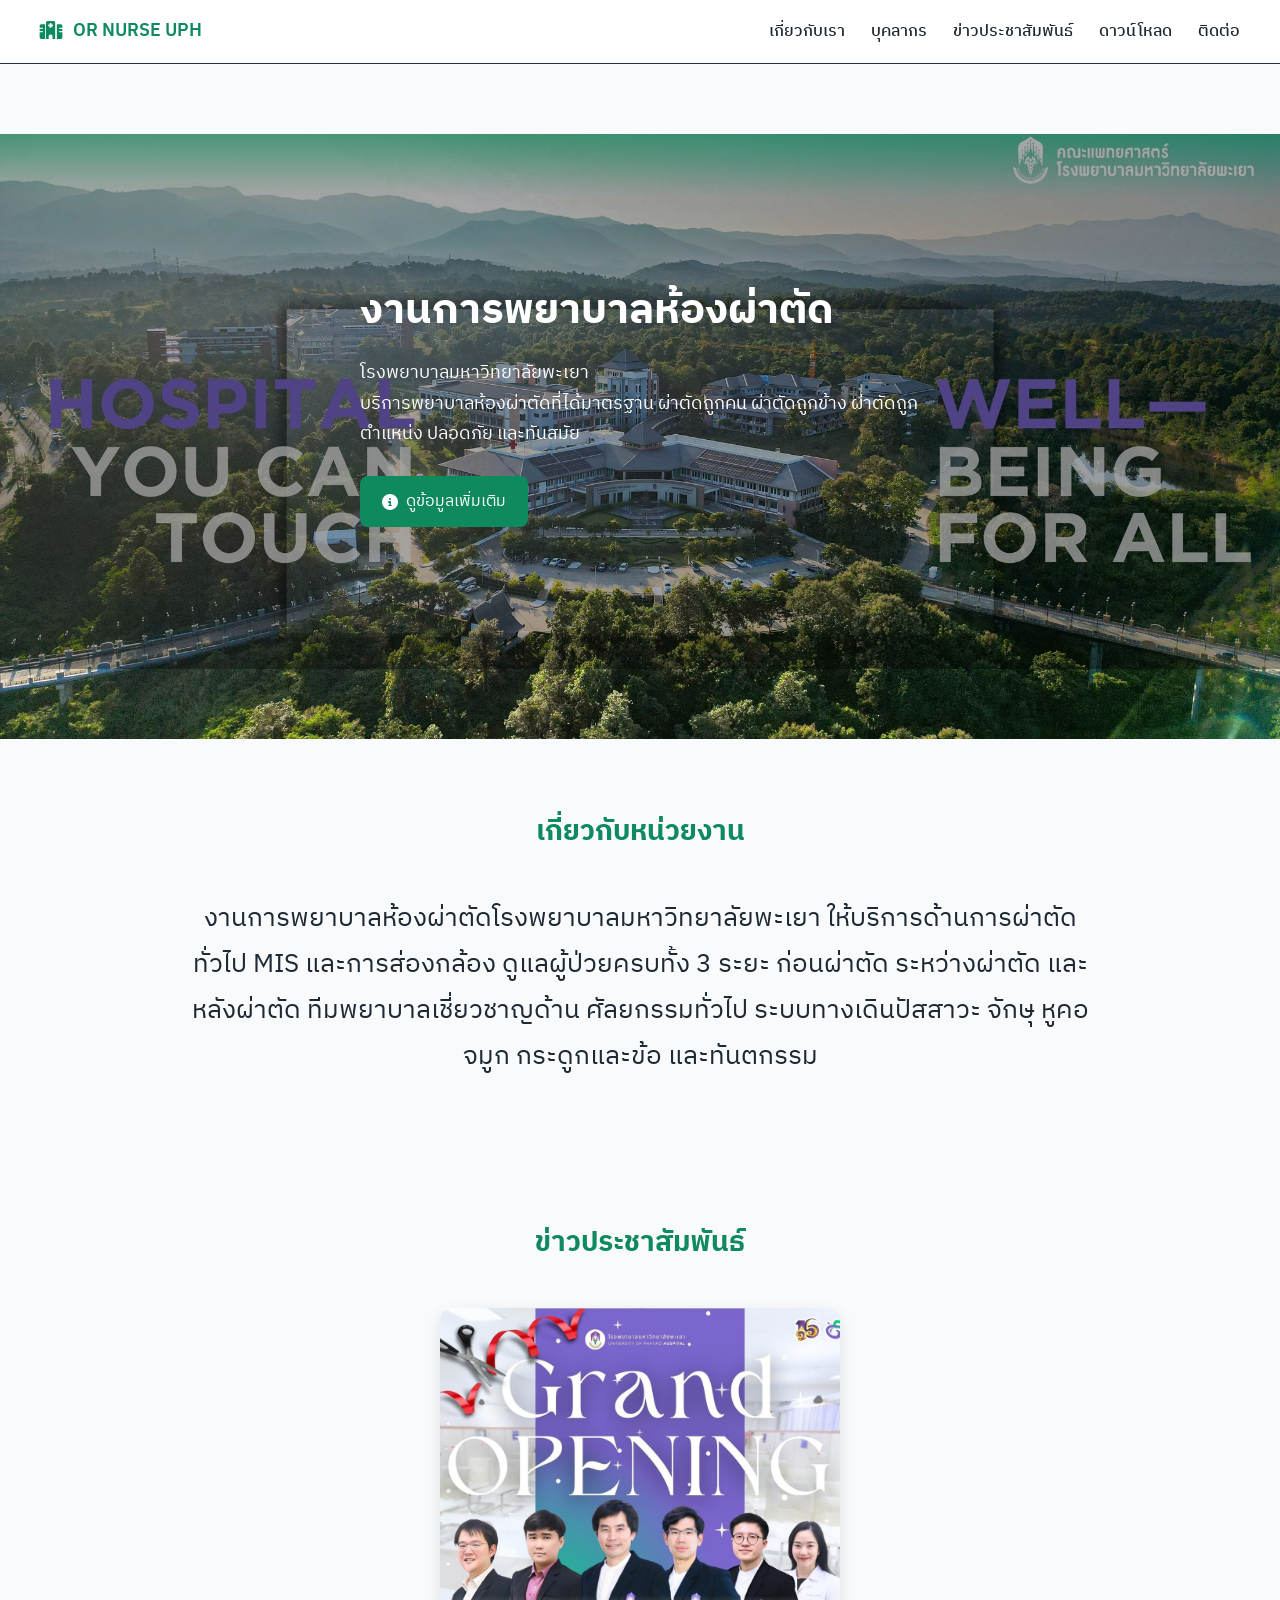
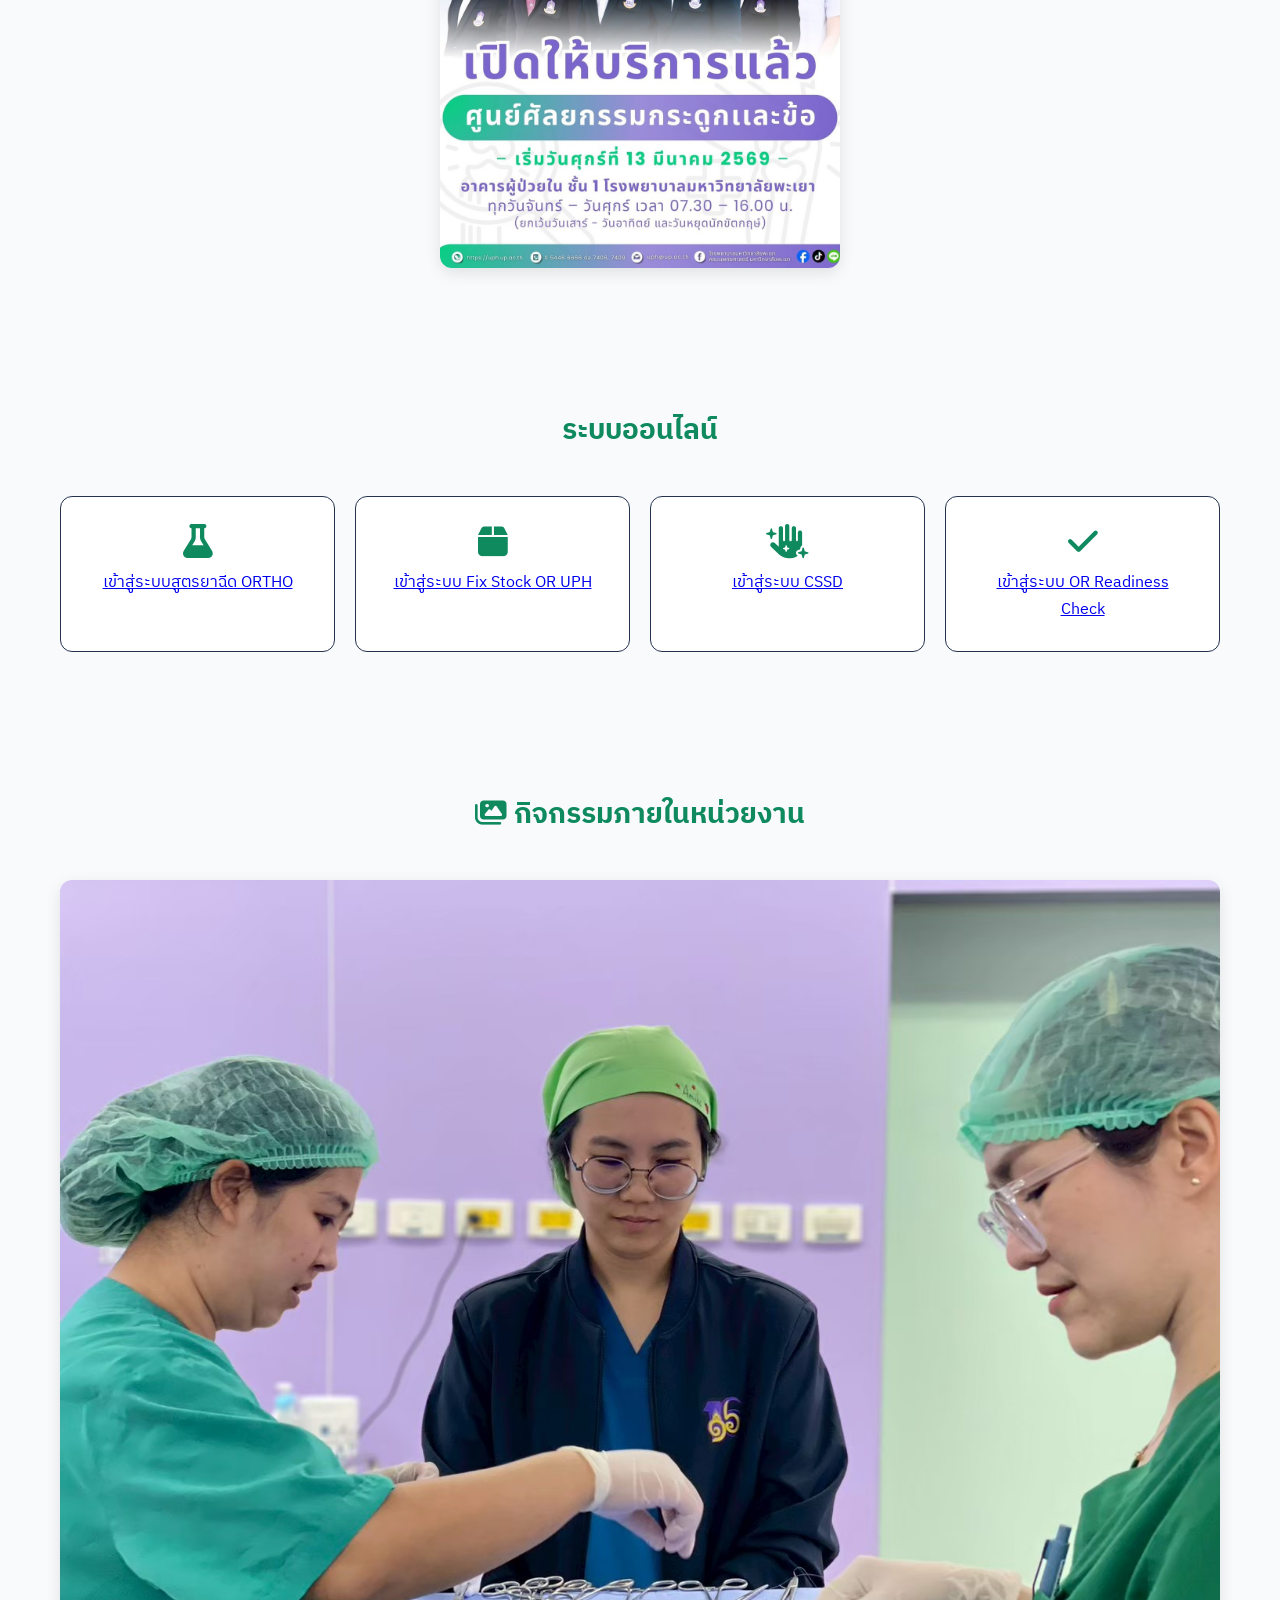
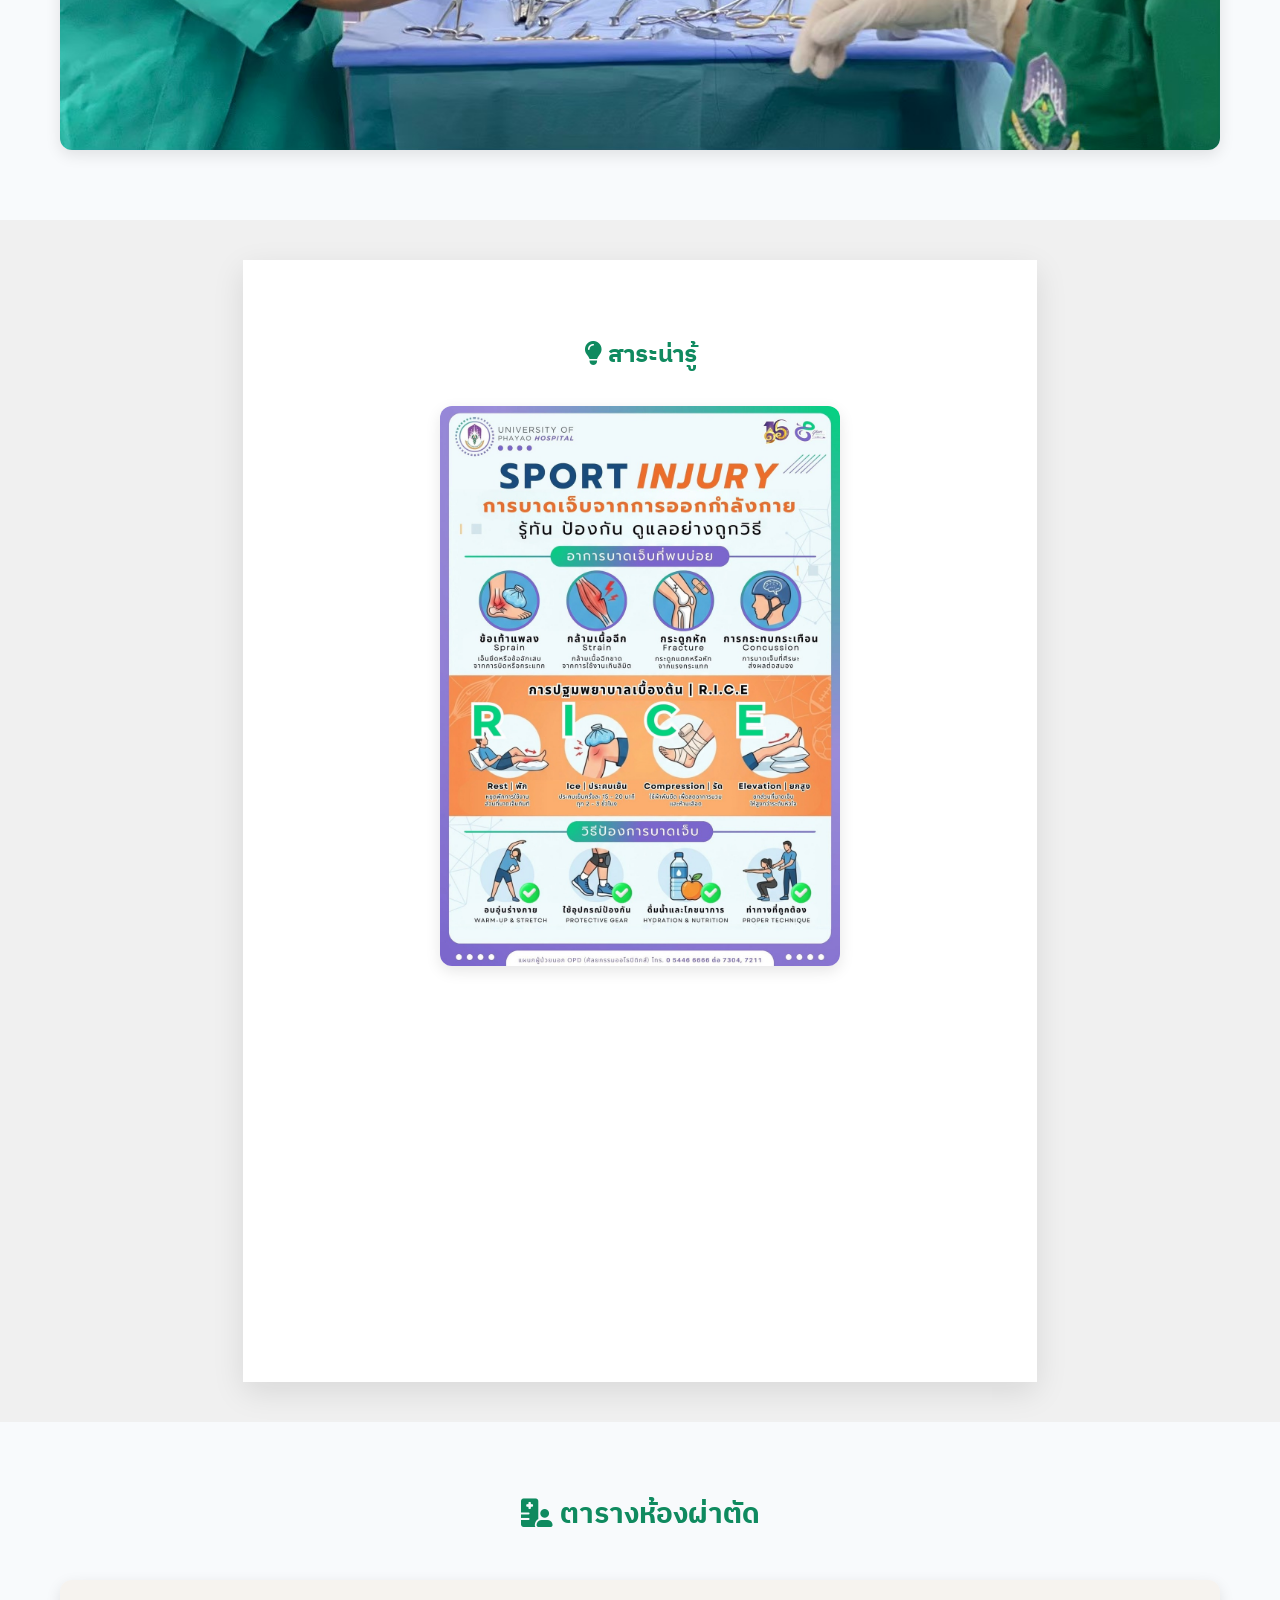
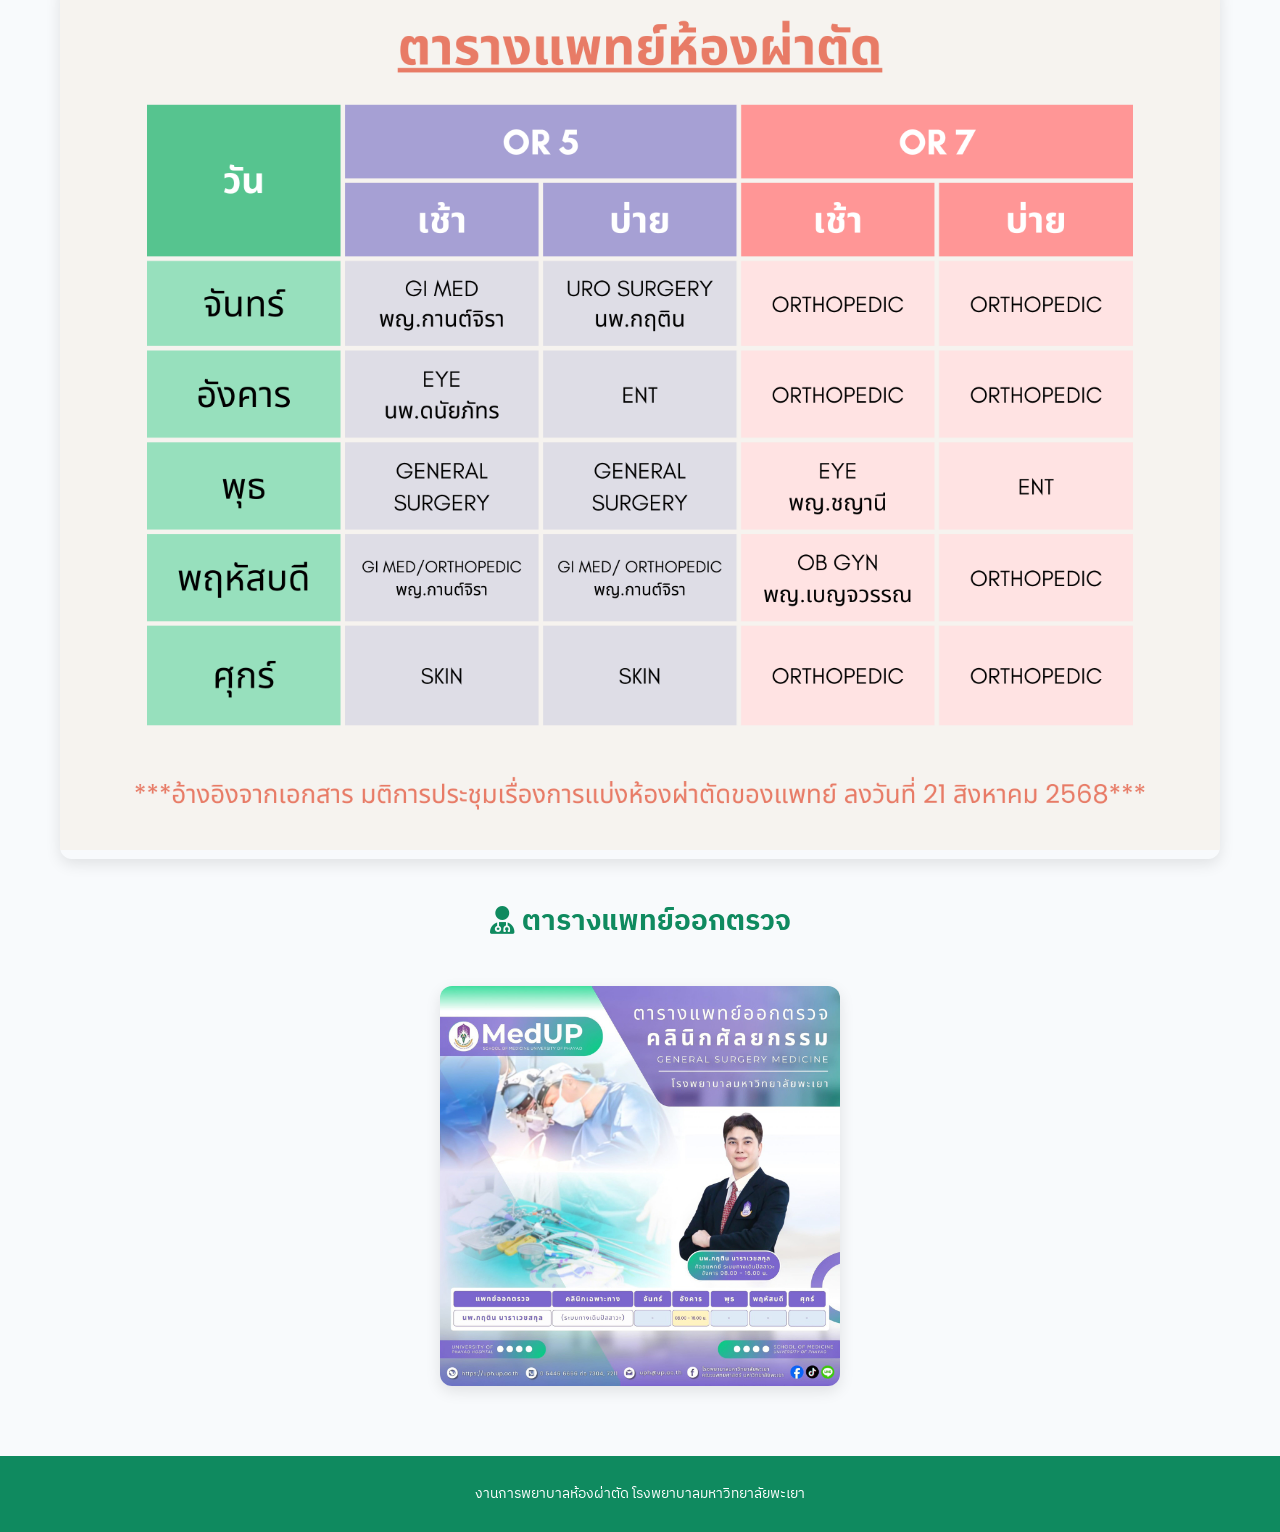
==== commit 423d44ac: "Update index.html" ====
--- a/index.html
+++ b/index.html
@@ -1,293 +1,369 @@
 <!DOCTYPE html>
 <html lang="th">
 <head>
+
 <meta charset="UTF-8">
 <meta name="viewport" content="width=device-width, initial-scale=1.0">
 
-<title>งานการพยาบาลห้องผ่าตัด</title>
-
-<link href="https://fonts.googleapis.com/css2?family=Sarabun:wght@300;400;600;700&display=swap" rel="stylesheet">
+<title>งานการพยาบาลห้องผ่าตัด | โรงพยาบาลมหาวิทยาลัยพะเยา</title>
+
+<meta name="description" content="เว็บไซต์งานการพยาบาลห้องผ่าตัด โรงพยาบาลมหาวิทยาลัยพะเยา ข้อมูลบุคลากร ข่าวประชาสัมพันธ์ เอกสาร และกิจกรรม">
+
+<!-- Google Font -->
+<link href="https://fonts.googleapis.com/css2?family=IBM+Plex+Sans+Thai:wght@300;400;500;600;700&display=swap" rel="stylesheet">
+
+<!-- Font Awesome -->
+<link rel="stylesheet" href="https://cdnjs.cloudflare.com/ajax/libs/font-awesome/6.5.0/css/all.min.css">
 
 <style>
 
-/* =========================
-ROOT
-========================= */
+/* ===== ROOT ===== */
 :root{
-  --primary:#0d47a1;
-  --secondary:#00a8a8;
-  --bg:#f7f9fc;
-  --text:#1b2a3a;
-  --muted:#6b7c93;
-  --white:#ffffff;
-
-  --shadow:0 10px 30px rgba(0,0,0,0.08);
-  --radius:14px;
-}
-
-/* GLOBAL */
+--primary:#0f8a5f;
+--primary-dark:#0a6c49;
+--primary-light:#eaf7f3;
+--text:#1f2933;
+--gray:#6b7280;
+--border:#25334e;
+--bg:#f8fafc;
+}
+
+/* ===== BASE ===== */
+*{margin:0;padding:0;box-sizing:border-box;}
 body{
-  margin:0;
-  font-family:"Sarabun", sans-serif;
-  background:var(--bg);
-  color:var(--text);
-}
-img{width:100%;display:block}
-
-/* HEADER */
+font-family:'IBM Plex Sans Thai',sans-serif;
+background:var(--bg);
+color:var(--text);
+line-height:1.7;
+}
+
+.container{
+max-width:1200px;
+margin:auto;
+padding:0 20px;
+}
+
+/* ===== HEADER ===== */
 .header{
-  position:fixed;
-  width:100%;
-  top:0;
-  background:rgba(255,255,255,0.9);
-  backdrop-filter:blur(10px);
-  box-shadow:0 2px 10px rgba(0,0,0,0.05);
-  z-index:1000;
-}
-
-.nav{
-  display:flex;
-  justify-content:space-between;
-  align-items:center;
-  padding:15px 40px;
+background:white;
+border-bottom:1px solid var(--border);
+position:sticky;
+top:0;
+z-index:1000;
+}
+
+.nav-container{
+display:flex;
+justify-content:space-between;
+align-items:center;
+padding:16px 0;
 }
 
 .logo{
-  font-weight:700;
-  color:var(--primary);
-}
-
-.nav a{
-  margin-left:20px;
-  text-decoration:none;
-  color:var(--text);
-  font-weight:500;
-}
-
-/* HERO */
+display:flex;
+align-items:center;
+gap:10px;
+font-weight:600;
+font-size:18px;
+color:var(--primary);
+}
+
+.navbar ul{
+display:flex;
+list-style:none;
+gap:26px;
+}
+
+.navbar a{
+text-decoration:none;
+color:var(--text);
+font-weight:500;
+transition:0.25s;
+}
+
+.navbar a:hover{color:var(--primary);}
+
+.mobile-menu{display:none;font-size:22px;}
+
+/* ===== HERO SLIDER ===== */
 .hero{
-  height:90vh;
+position:relative;
+height:75vh;
+overflow:hidden;
+}
+
+.hero-slider{
+position:absolute;
+width:100%;
+height:100%;
+}
+
+.hero-slider img{
+position:absolute;
+width:100%;
+height:100%;
+object-fit:cover;
+opacity:0;
+transition:opacity 1s ease;
+}
+
+.hero-slider img.active{
+opacity:1;
+}
+
+.hero-overlay{
+position:relative;
+z-index:2;
+height:100%;
+background:rgba(0,0,0,0.35);
+display:flex;
+align-items:center;
+}
+
+.hero-content{
+color:white;
+max-width:600px;
+}
+
+.hero h1{font-size:42px;margin-bottom:12px;}
+.hero p{font-size:18px;margin-bottom:26px;}
+
+.btn-primary{
+display:inline-flex;
+align-items:center;
+gap:8px;
+background:var(--primary);
+color:white;
+padding:12px 22px;
+border-radius:8px;
+text-decoration:none;
+transition:0.25s;
+}
+
+.btn-primary:hover{background:var(--primary-dark);}
+
+/* ===== SECTION ===== */
+section{padding:70px 0;}
+
+.section-title{
+text-align:center;
+font-size:28px;
+margin-bottom:40px;
+color:var(--primary);
+}
+
+/* ===== ABOUT ===== */
+.about-grid{
+display:grid;
+grid-template-columns:1fr 260px;
+gap:40px;
+align-items:center;
+}
+
+.about-icon{
+font-size:120px;
+color:var(--primary-light);
+text-align:center;
+}
+
+/* ===== NEWS ===== */
+.news-grid{
+display:grid;
+grid-template-columns:repeat(auto-fit,minmax(260px,1fr));
+gap:24px;
+}
+
+.news-card{
+background:white;
+padding:24px;
+border-radius:12px;
+border:1px solid var(--border);
+transition:0.25s;
+}
+
+.news-card:hover{
+transform:translateY(-4px);
+box-shadow:0 10px 25px rgba(0,0,0,0.05);
+}
+
+/* ===== EVENTS ===== */
+.event-list{
+list-style:none;
+max-width:600px;
+margin:auto;
+}
+
+.event-list li{
+padding:12px 0;
+border-bottom:1px solid var(--border);
+}
+
+.event-list i{
+color:var(--primary);
+margin-right:8px;
+}
+
+/* ===== DOCUMENT ===== */
+.doc-grid{
+display:grid;
+grid-template-columns:repeat(auto-fit,minmax(200px,1fr));
+gap:20px;
+}
+
+.doc-card{
+background:white;
+padding:28px;
+text-align:center;
+border-radius:12px;
+border:1px solid var(--border);
+transition:0.25s;
+}
+
+.doc-card:hover{
+transform:translateY(-5px);
+box-shadow:0 10px 25px rgba(0,0,0,0.06);
+}
+
+.doc-card i{
+font-size:34px;
+color:var(--primary);
+margin-bottom:10px;
+}
+
+
+/* ===== FOOTER ===== */
+.footer{
+background:var(--primary);
+color:white;
+text-align:center;
+padding:26px 0;
+font-size:14px;
+}
+
+/* ===== RESPONSIVE ===== */
+@media(max-width:900px){
+.about-grid{grid-template-columns:1fr;}
+.about-icon{display:none;}
+}
+
+@media(max-width:768px){
+.navbar{display:none;}
+.mobile-menu{display:block;}
+.hero{height:65vh;}
+.hero h1{font-size:32px;}
+}
+
+</style>
+
+</head>
+
+<body>
+
+<!-- HEADER -->
+<header class="header">
+<div class="container nav-container">
+
+<div class="logo">
+<i class="fa-solid fa-hospital"></i>
+OR NURSE UPH
+</div>
+
+<nav class="navbar">
+<ul>
+<li><a href="#">เกี่ยวกับเรา</a></li>
+<li><a href="pages/personel.html">บุคลากร</a></li>
+<li><a href="#">ข่าวประชาสัมพันธ์</a></li>
+<li><a href="#">ดาวน์โหลด</a></li>
+<li><a href="#">ติดต่อ</a></li>
+</ul>
+</nav>
+
+<div class="mobile-menu">
+<i class="fa-solid fa-bars"></i>
+</div>
+
+</div>
+</header>
+
+<!-- HERO -->
+<section class="hero">
+
+  <div class="hero-slider">
+    <img src="assets/img/banner1.jpg" class="active">
+    <img src="assets/img/47467339-9385-498E-9FA0-7BF262614921_L0_001-29_1_2568 16_39_06.jpg">
+    <img src="assets/img/IMG_1624.jpg">
+  </div>
+
+  <div class="hero-overlay">
+    <div class="container hero-content">
+      <h1>งานการพยาบาลห้องผ่าตัด</h1>
+      <p>
+        โรงพยาบาลมหาวิทยาลัยพะเยา<br>
+        บริการพยาบาลห้องผ่าตัดที่ได้มาตรฐาน ผ่าตัดถูกคน ผ่าตัดถูกข้าง ผ่าตัดถูกตำแหน่ง ปลอดภัย และทันสมัย
+      </p>
+      <a href="#" class="btn-primary">
+        <i class="fa-solid fa-circle-info"></i>
+        ดูข้อมูลเพิ่มเติม
+      </a>
+    </div>
+  </div>
+
+</section>
+
+<style>
+/* HERO SLIDER */
+.hero{
   position:relative;
-}
-
-.hero img{
+  height:75vh;
+  overflow:hidden;
+}
+
+.hero-slider{
+  position:absolute;
+  width:100%;
+  height:100%;
+}
+
+.hero-slider img{
+  position:absolute;
+  width:100%;
   height:100%;
   object-fit:cover;
-}
-
+  opacity:0;
+  transition:opacity 1s ease;
+}
+
+.hero-slider img.active{
+  opacity:1;
+}
+
+/* HERO OVERLAY */
 .hero-overlay{
-  position:absolute;
-  inset:0;
-  background:linear-gradient(
-    to right,
-    rgba(13,71,161,0.85),
-    rgba(0,168,168,0.5)
-  );
+  position:relative;
+  z-index:2;
+  height:100%;
+  background:rgba(0,0,0,0.35);
   display:flex;
   align-items:center;
-  padding:0 60px;
+}
+
+.hero-content{
   color:white;
+  max-width:600px;
 }
 
 .hero h1{
-  font-size:48px;
-  font-weight:800;
+  font-size:42px;
+  margin-bottom:12px;
 }
 
 .hero p{
-  font-size:20px;
-  max-width:600px;
-}
-
-/* SECTION */
-section{
-  padding:80px 40px;
-}
-
-.section-title{
-  text-align:center;
-  font-size:30px;
-  margin-bottom:40px;
-  color:var(--primary);
-}
-
-/* ABOUT */
-.about{
-  display:grid;
-  grid-template-columns:1fr 1fr;
-  gap:40px;
-  align-items:center;
-}
-
-.about img{
-  border-radius:14px;
-}
-
-.about-box{
-  background:white;
-  padding:30px;
-  border-left:6px solid var(--secondary);
-  box-shadow:var(--shadow);
-  border-radius:var(--radius);
-}
-
-/* SERVICES */
-.services{
-  display:grid;
-  grid-template-columns:repeat(auto-fit,minmax(220px,1fr));
-  gap:20px;
-}
-
-.card{
-  background:white;
-  padding:25px;
-  border-radius:var(--radius);
-  box-shadow:var(--shadow);
-  transition:.3s;
-}
-
-.card:hover{
-  transform:translateY(-5px);
-}
-
-/* PERSON */
-.person-grid{
-  display:grid;
-  grid-template-columns:repeat(auto-fit,minmax(200px,1fr));
-  gap:20px;
-}
-
-.person-card{
-  text-align:center;
-  background:white;
-  padding:20px;
-  border-radius:var(--radius);
-  box-shadow:var(--shadow);
-}
-
-.person-card img{
-  width:120px;
-  height:120px;
-  border-radius:50%;
-  object-fit:cover;
-  border:4px solid var(--secondary);
-  margin:auto;
-}
-
-/* NEWS */
-.news-slider{
-  max-width:800px;
-  margin:auto;
-  position:relative;
-}
-
-.news-slide{
-  display:none;
-}
-
-.news-slide.active{
-  display:block;
-}
-
-/* TABLE */
-table{
-  width:100%;
-  border-collapse:collapse;
-  background:white;
-  box-shadow:var(--shadow);
-  border-radius:12px;
-  overflow:hidden;
-}
-
-th,td{
-  padding:14px;
-  text-align:center;
-}
-
-th{
-  background:var(--primary);
-  color:white;
-}
-
-/* FOOTER */
-.footer{
-  background:var(--primary);
-  color:white;
-  text-align:center;
-  padding:20px;
-}
-
+  font-size:18px;
+  margin-bottom:26px;
+}
 </style>
-</head>
-
-<body>
-
-<!-- HEADER -->
-<div class="header">
-  <div class="nav">
-    <div class="logo">OR NURSE UPH</div>
-    <div>
-      <a href="#">เกี่ยวกับ</a>
-      <a href="#">บุคลากร</a>
-      <a href="#">ข่าว</a>
-      <a href="#">ติดต่อ</a>
-    </div>
-  </div>
-</div>
-
-<!-- HERO -->
-<section class="hero">
-  <img src="assets/img/hero.jpg">
-  <div class="hero-overlay">
-    <div>
-      <h1>งานการพยาบาลห้องผ่าตัด</h1>
-      <p>บริการพยาบาลห้องผ่าตัดที่ได้มาตรฐาน ปลอดภัย และทันสมัย</p>
-    </div>
-  </div>
-</section>
-
-<!-- ABOUT -->
-<section>
-  <h2 class="section-title">เกี่ยวกับเรา</h2>
-  <div class="about">
-    <img src="assets/img/about.jpg">
-    <div class="about-box">
-      <p>ให้บริการด้านการพยาบาลห้องผ่าตัด ด้วยทีมงานมืออาชีพ...</p>
-    </div>
-  </div>
-</section>
-
-<!-- SERVICES -->
-<section>
-  <h2 class="section-title">บริการ</h2>
-  <div class="services">
-    <div class="card">ผ่าตัดทั่วไป</div>
-    <div class="card">ผ่าตัดเฉพาะทาง</div>
-    <div class="card">CSSD</div>
-    <div class="card">ฉุกเฉิน</div>
-  </div>
-</section>
-
-<!-- PERSON -->
-<section>
-  <h2 class="section-title">บุคลากร</h2>
-  <div class="person-grid">
-    <div class="person-card">
-      <img src="assets/img/p1.jpg">
-      <p>พยาบาล A</p>
-    </div>
-  </div>
-</section>
-
-<!-- NEWS -->
-<section>
-  <h2 class="section-title">ข่าวประชาสัมพันธ์</h2>
-  <div class="news-slider">
-    <div class="news-slide active">
-      <img src="assets/img/11.jpg">
-    </div>
-  </div>
-</section>
+
+<script>
 // ===== HERO SLIDER =====
 const heroImages = document.querySelectorAll(".hero-slider img");
 let heroIndex = 0;
